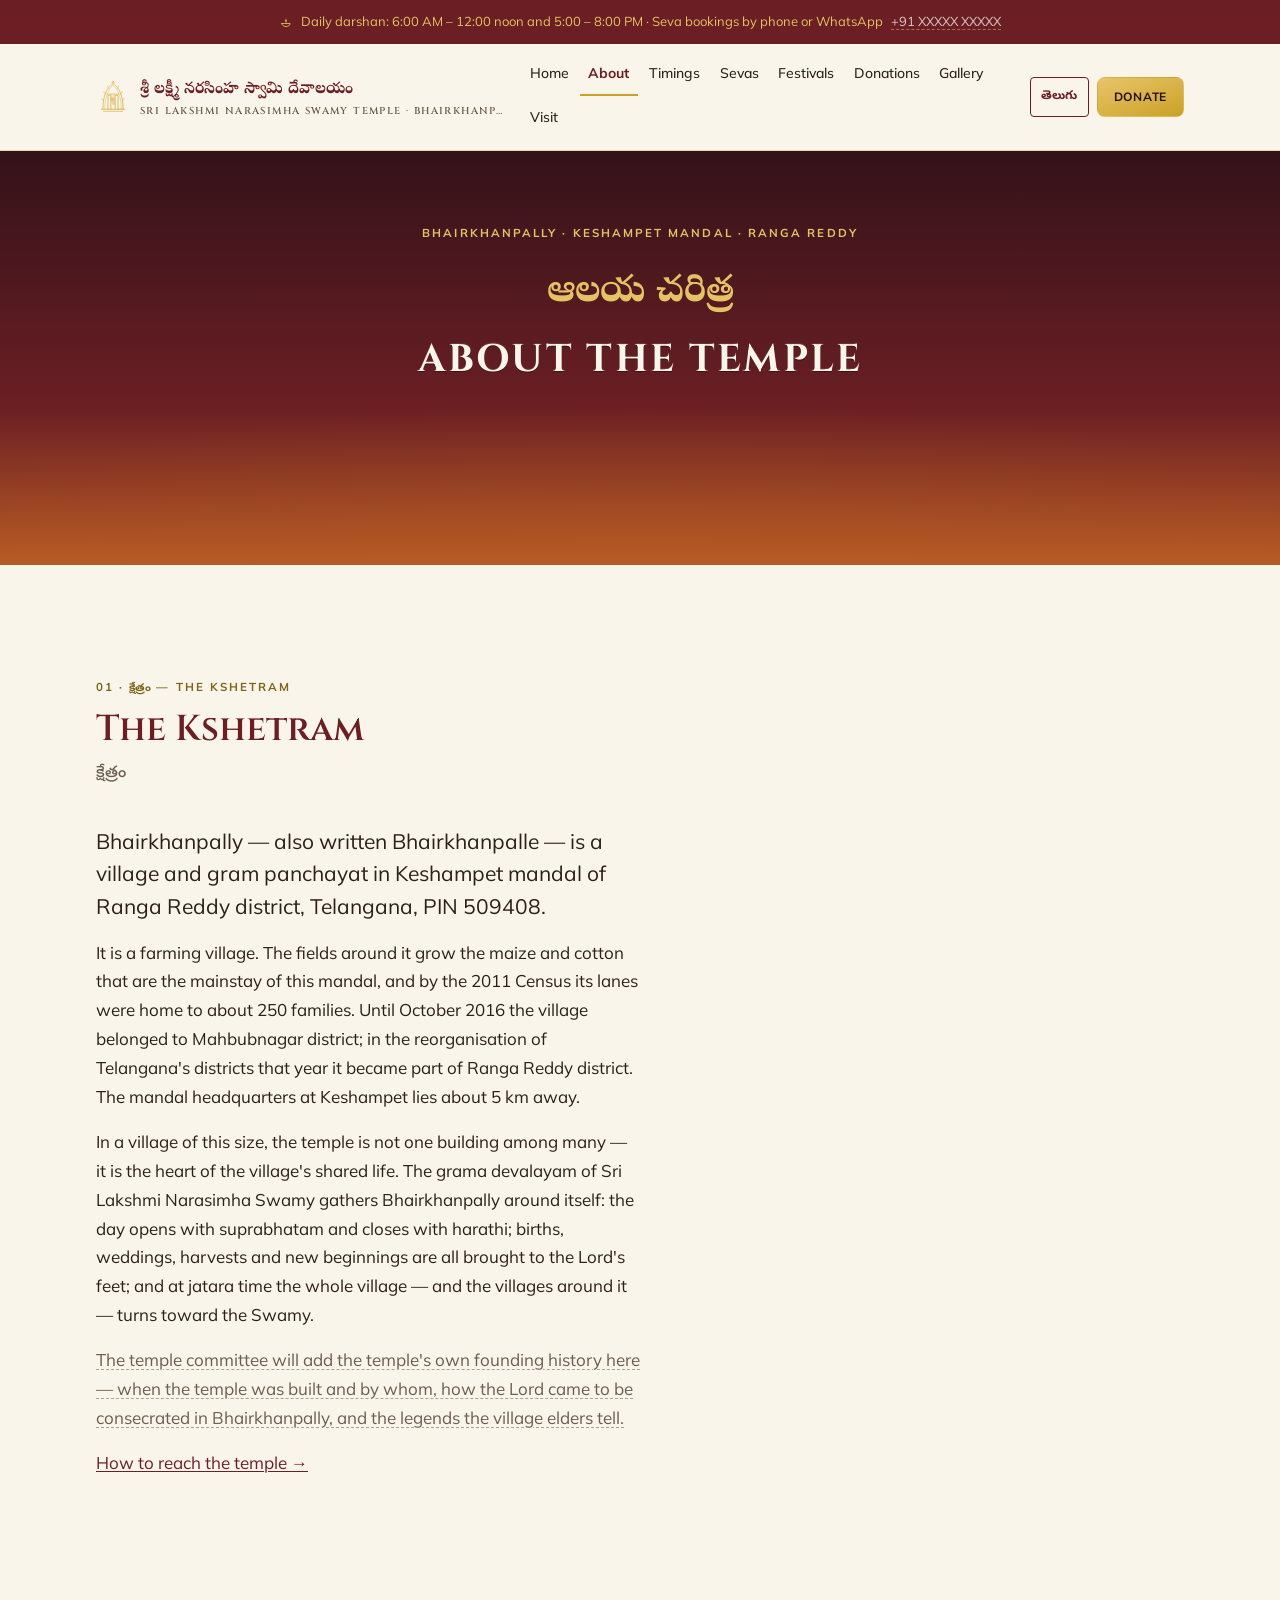
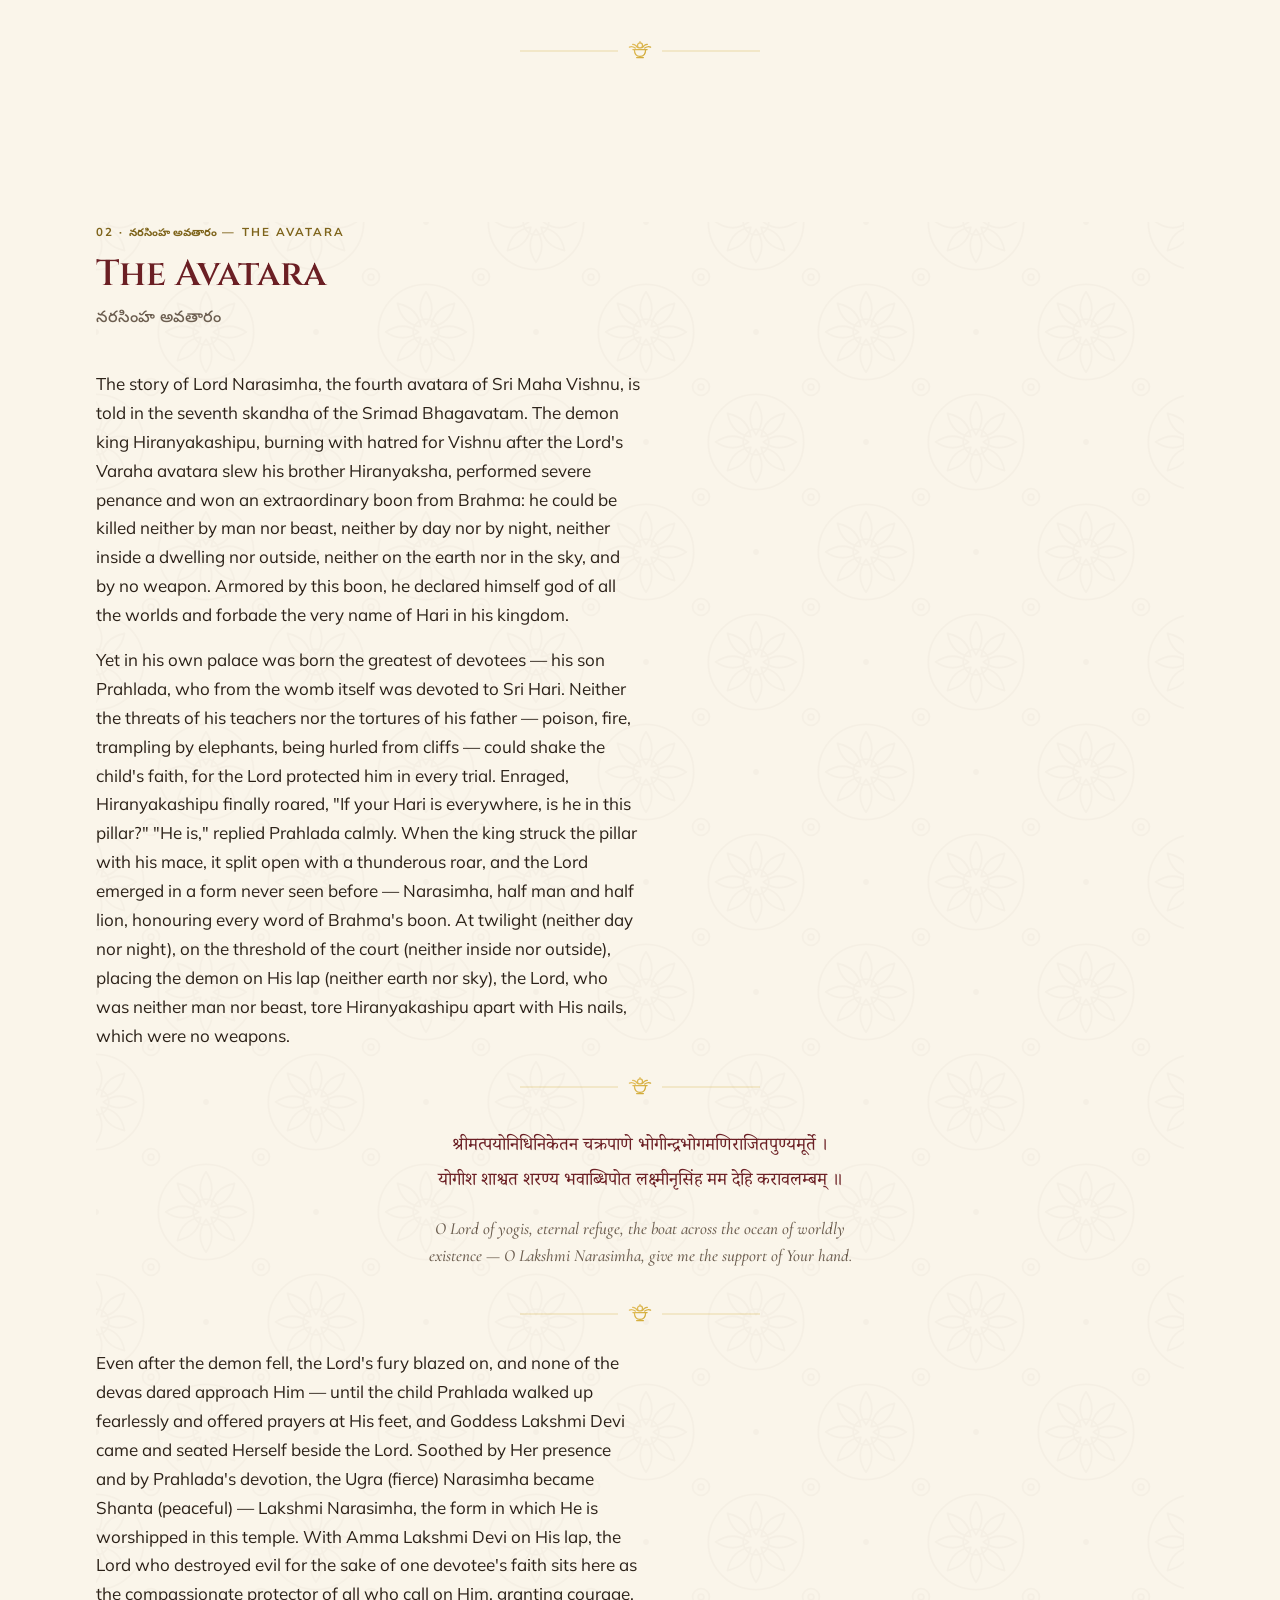
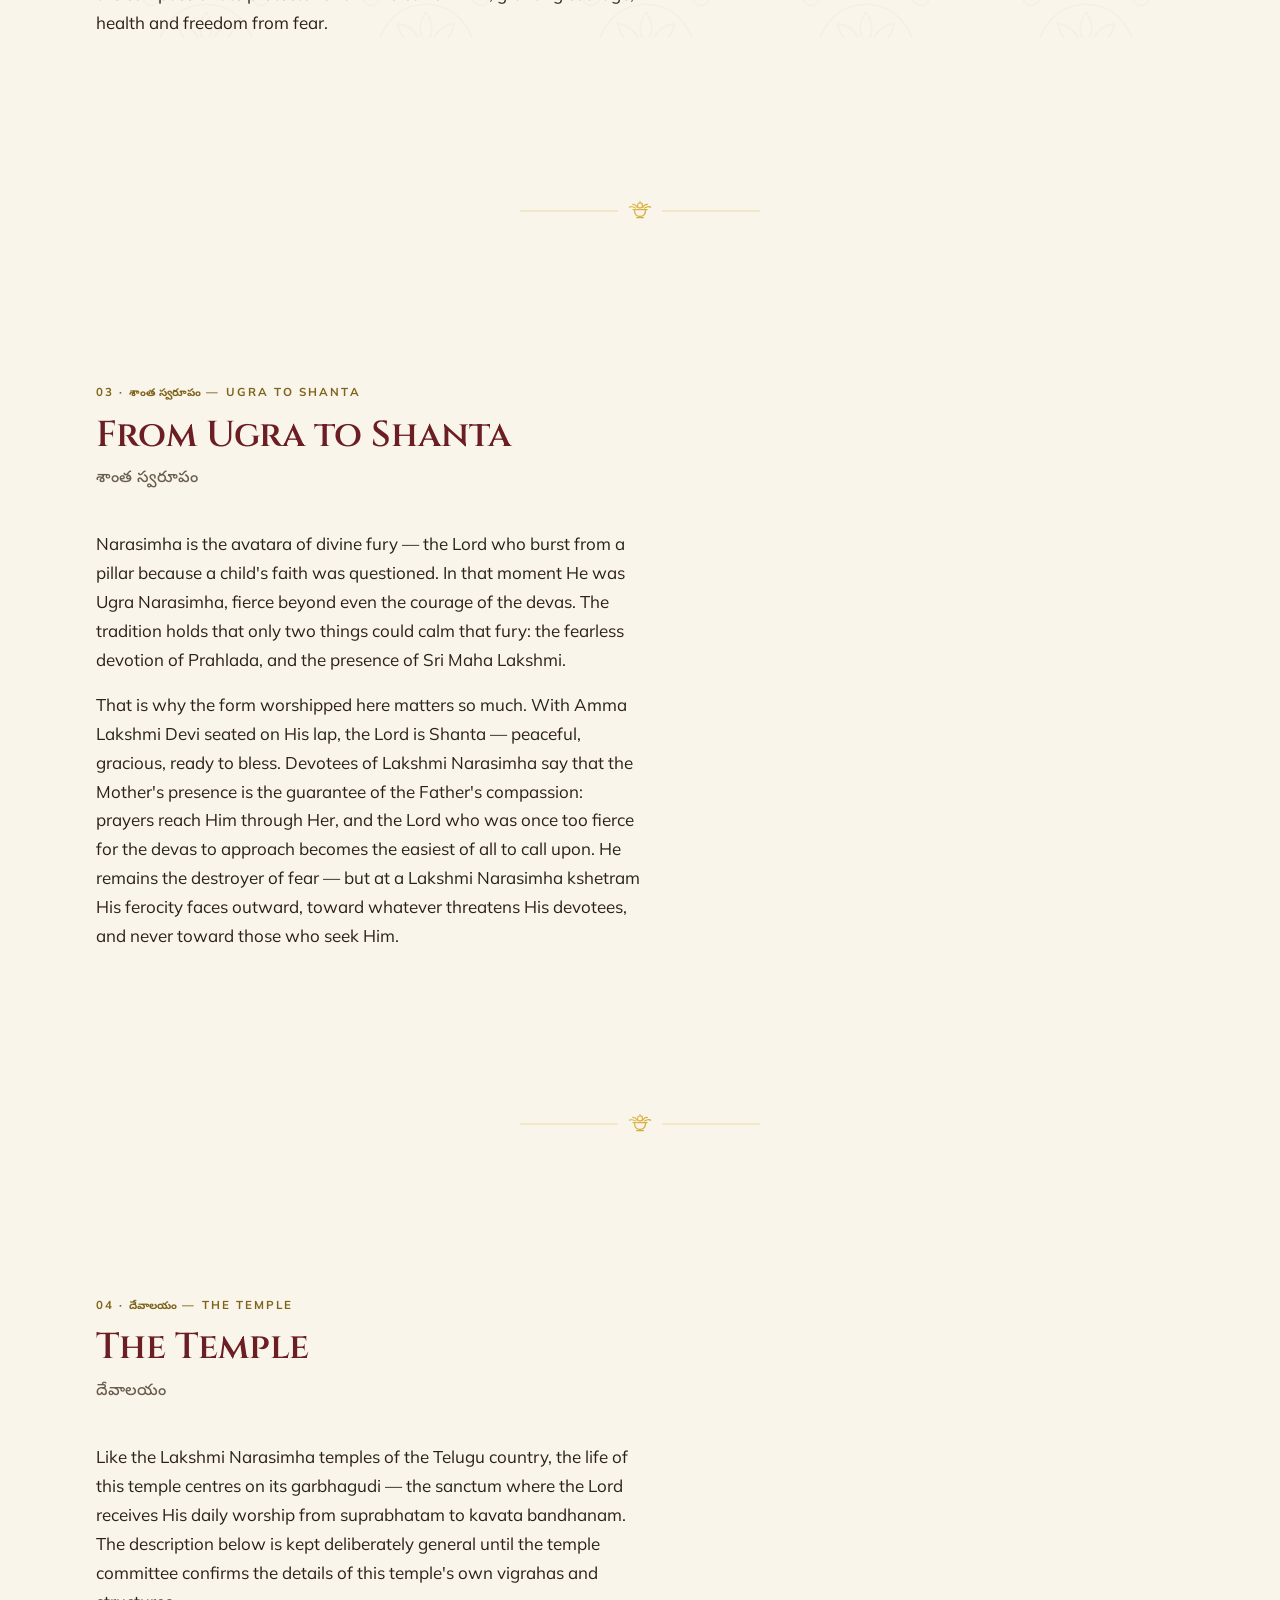
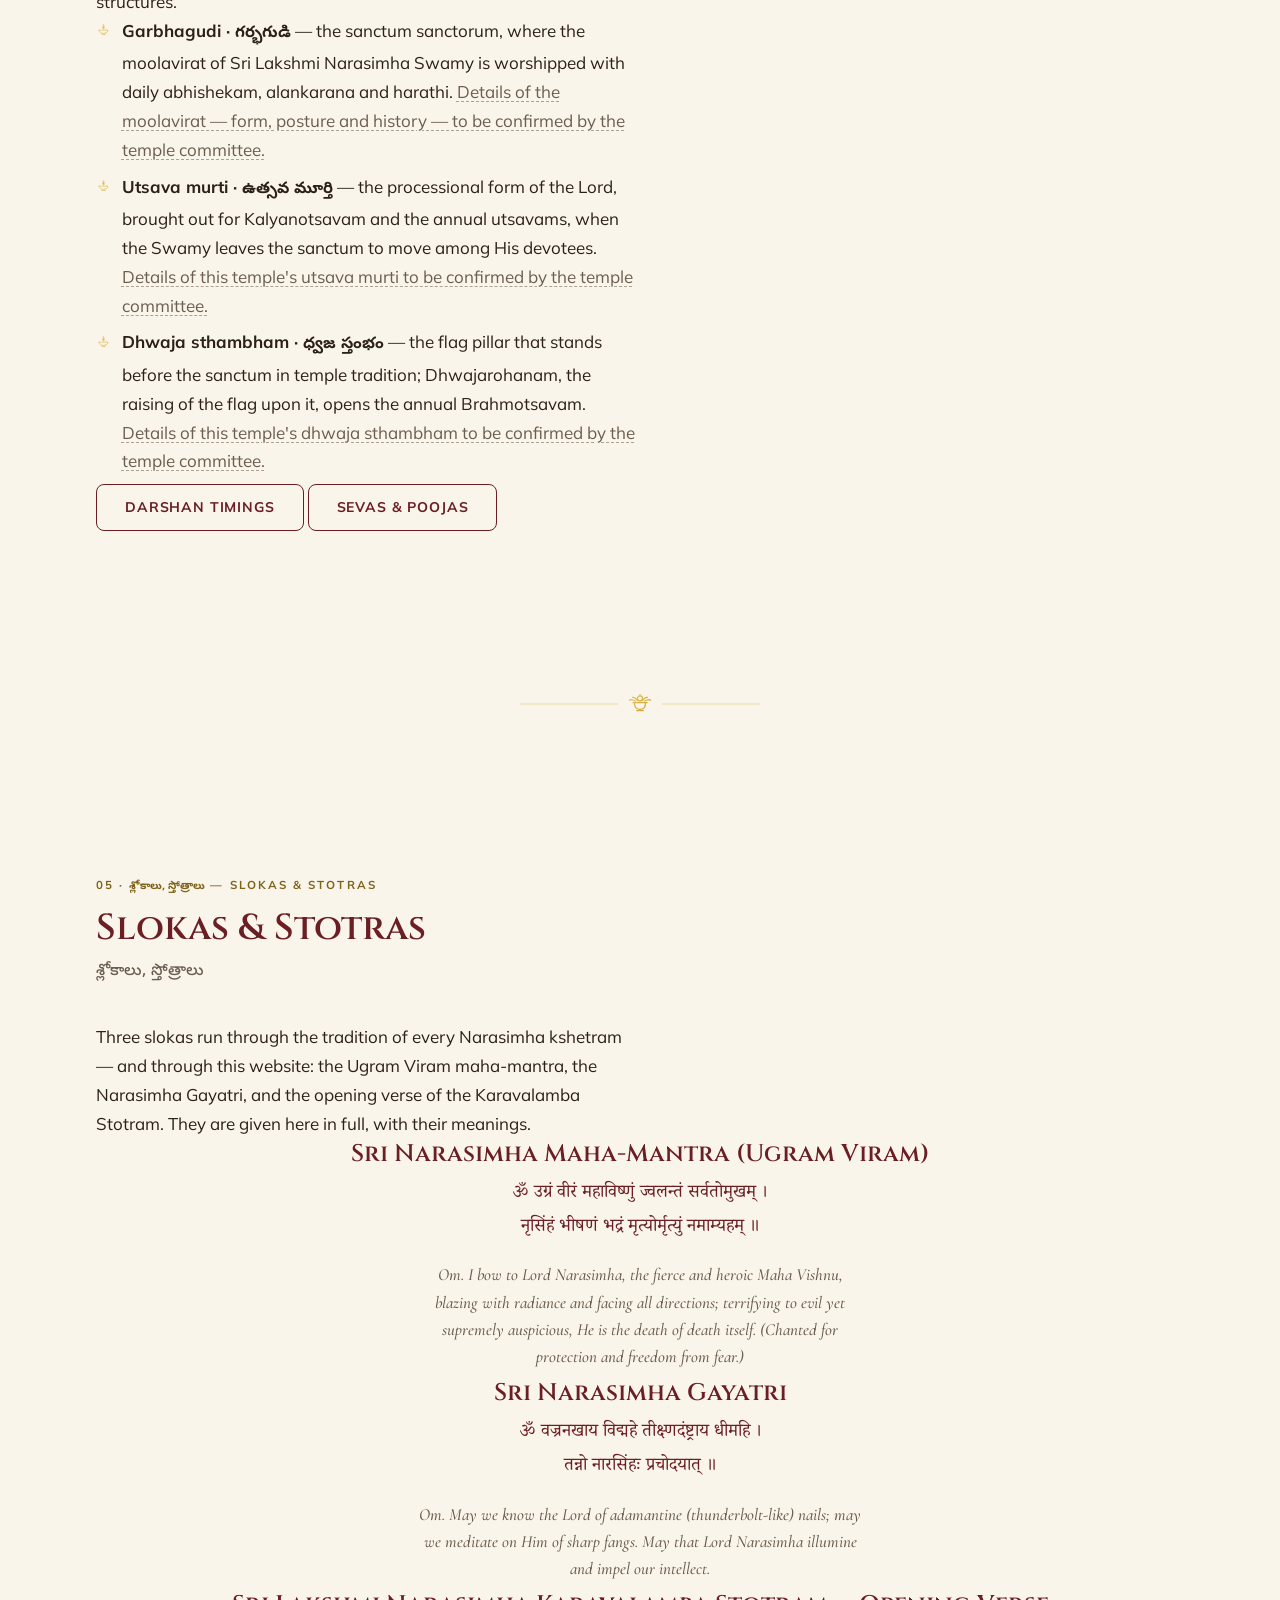
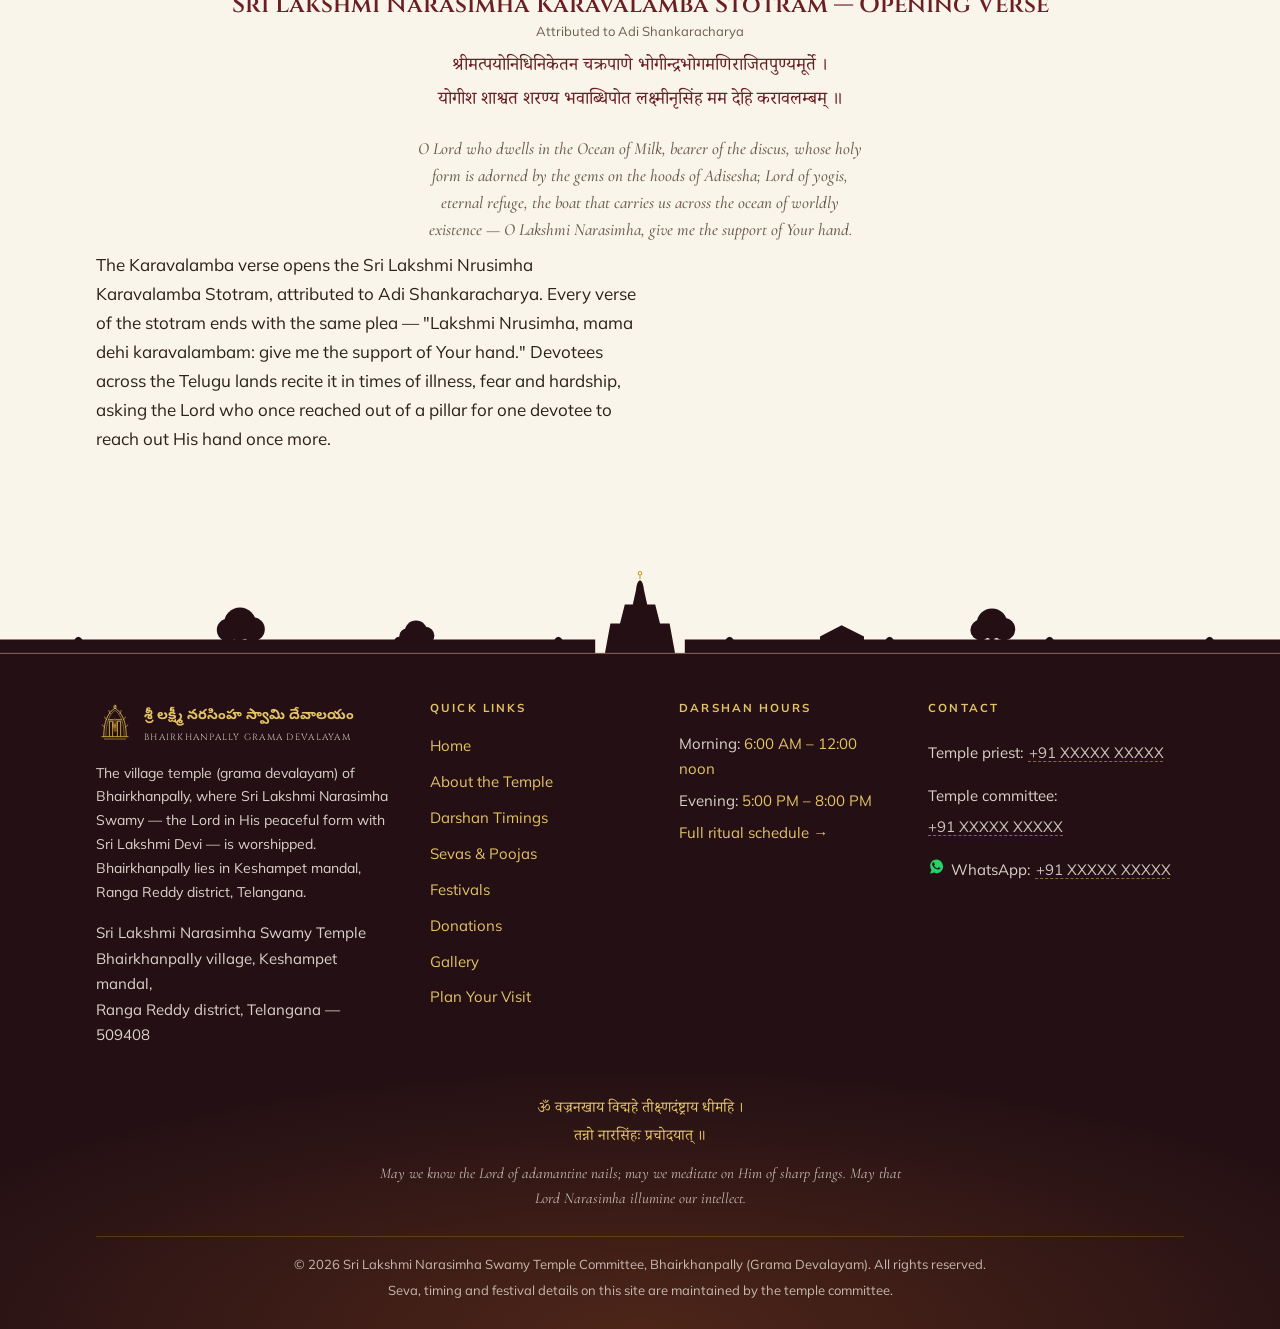
==== about.html @ 93cba9a5 "Initial commit: Sri Lakshmi Narasimha Swamy Temple, Bhairkhanpally website Static bilingual (English" ====
<!DOCTYPE html>
<html lang="en">
<head>
  <!-- ========================================================================
       about.html — Alaya Charitra (ఆలయ చరిత్ర)
       Built from partials/header.html and partials/footer.html (copied verbatim;
       only change: aria-current="page" on this page's nav link).
       NO page-level <style> blocks or inline styles were added — every component
       on this page exists in css/styles.css (sloka, divider, diya-list,
       watermark, placeholder, measure/flow, reveal).
       Committee editing: search this file for "EDIT-ME".
       ======================================================================== -->
  <meta charset="utf-8">
  <meta name="viewport" content="width=device-width, initial-scale=1">
  <title>About the Temple · Sri Lakshmi Narasimha Swamy Temple, Bhairkhanpally</title>
  <meta name="description" content="Alaya Charitra — the kshetram of Bhairkhanpally in Keshampet mandal, Ranga Reddy district (509408), the story of Lord Narasimha, the compassionate Lakshmi Narasimha form, and the temple's slokas and stotras.">
  <meta property="og:title" content="About the Temple · శ్రీ లక్ష్మీ నరసింహ స్వామి దేవాలయం, Bhairkhanpally">
  <meta property="og:description" content="The story of Lord Narasimha's avatara, why the Lord with Sri Lakshmi Devi on His lap is worshipped as the compassionate protector, and the slokas of the temple tradition.">
  <meta property="og:type" content="website">
  <link rel="icon" type="image/svg+xml" href="assets/favicon.svg">
  <link rel="preconnect" href="https://fonts.googleapis.com">
  <link rel="preconnect" href="https://fonts.gstatic.com" crossorigin>
  <link href="https://fonts.googleapis.com/css2?family=Cinzel:wght@400;600;700&family=Mulish:wght@400;500;700&family=Cormorant+Garamond:ital,wght@1,500;1,600&family=Noto+Serif+Telugu:wght@500;700&family=Noto+Sans+Telugu:wght@400;500&family=Noto+Serif+Devanagari:wght@400;500&display=swap" rel="stylesheet">
  <link rel="stylesheet" href="css/styles.css">
</head>
<body>

<!-- ========================================================================
     CANONICAL HEADER — Sri Lakshmi Narasimha Swamy Temple, Bhairkhanpally
     Copy this file's contents VERBATIM as the first thing inside <body>
     on every page. The ONLY permitted change: add aria-current="page" to
     the nav link of the page you are building (and nothing else).
     Requires css/styles.css and js/main.js (the footer partial loads JS).
     ======================================================================== -->

<a class="skip-link" href="#main" data-en="Skip to content" data-te="ప్రధాన విషయానికి వెళ్లండి">Skip to content</a>

<!-- Announcement strip: js/main.js renders the ANNOUNCEMENTS array (top of
     js/main.js) into [data-announcements]. The line below is the no-JS
     fallback and should mirror the first ANNOUNCEMENTS entry. -->
<div class="announce" role="region" aria-label="Temple announcements">
  <div class="container announce__inner">
    <svg class="announce__diya" viewBox="0 0 32 32" aria-hidden="true" focusable="false">
      <g fill="none" stroke="#E3C363" stroke-width="2" stroke-linecap="round" stroke-linejoin="round">
        <path d="M6.5 19.5 H25.5 C24.8 24.2 20.9 26.4 16 26.4 C11.1 26.4 7.2 24.2 6.5 19.5 Z"/>
      </g>
      <path d="M16 8 C18.6 11.8 18.8 14.9 16 18 C13.2 14.9 13.4 11.8 16 8 Z" fill="#E8A13D"/>
    </svg>
    <p class="announce__text" data-announcements>
      <span data-en="Daily darshan: 6:00 AM – 12:00 noon and 5:00 – 8:00 PM · Seva bookings by phone or WhatsApp"
            data-te="నిత్య దర్శనం: ఉదయం 6:00 – మధ్యాహ్నం 12:00, సాయంత్రం 5:00 – రాత్రి 8:00 · సేవల బుకింగ్ ఫోన్ / వాట్సాప్ ద్వారా">Daily darshan: 6:00 AM – 12:00 noon and 5:00 – 8:00 PM · Seva bookings by phone or WhatsApp</span>
    </p>
    <!-- EDIT-ME: Replace +91XXXXXXXXXX in the href AND the visible number with the
         temple's main contact number (keep the tel:+91 format, digits only, no spaces). -->
    <a class="announce__call" href="tel:+91XXXXXXXXXX"><span class="placeholder">+91 XXXXX XXXXX</span></a>
  </div>
</div>

<header class="site-header">
  <div class="container site-header__inner">

    <a class="brand" href="index.html">
      <img class="brand__emblem" src="assets/emblem.svg" alt="" width="34" height="34">
      <span class="brand__names">
        <span class="brand__te te-display" lang="te">శ్రీ లక్ష్మీ నరసింహ స్వామి దేవాలయం</span>
        <span class="brand__en" lang="en">Sri Lakshmi Narasimha Swamy Temple · Bhairkhanpally</span>
      </span>
    </a>

    <div class="site-header__actions">
      <button type="button" class="lang-toggle" data-lang-toggle aria-pressed="false"
              aria-label="Switch language between English and Telugu">
        <span class="lang-toggle__label" lang="te">తెలుగు</span>
      </button>
      <a class="btn btn--primary btn--sm" href="donations.html" data-en="Donate" data-te="విరాళాలు">Donate</a>
      <button type="button" class="nav-toggle" data-nav-toggle aria-controls="site-nav"
              aria-expanded="false" aria-label="Menu">
        <span class="nav-toggle__bar"></span>
        <span class="nav-toggle__bar"></span>
        <span class="nav-toggle__bar"></span>
      </button>
    </div>

    <nav id="site-nav" class="site-nav" aria-label="Primary">
      <ul class="site-nav__list">
        <li><a href="index.html" data-en="Home" data-te="హోమ్">Home</a></li>
        <li><a href="about.html" aria-current="page" data-en="About" data-te="ఆలయ చరిత్ర">About</a></li>
        <li><a href="timings.html" data-en="Timings" data-te="దర్శన వేళలు">Timings</a></li>
        <li><a href="sevas.html" data-en="Sevas" data-te="సేవలు">Sevas</a></li>
        <li><a href="festivals.html" data-en="Festivals" data-te="ఉత్సవాలు">Festivals</a></li>
        <li><a href="donations.html" data-en="Donations" data-te="విరాళాలు">Donations</a></li>
        <li><a href="gallery.html" data-en="Gallery" data-te="ఫోటో గ్యాలరీ">Gallery</a></li>
        <li><a href="visit.html" data-en="Visit" data-te="దర్శనం">Visit</a></li>
      </ul>
    </nav>

  </div>
</header>

<main id="main">

  <!-- ======================================================================
       PAGE HERO (short) — Alaya Charitra
       ====================================================================== -->
  <section class="hero hero--short" aria-label="About the temple">
    <div class="hero__glow" aria-hidden="true"></div>
    <div class="hero__content">
      <span class="hero__kicker" lang="en">Bhairkhanpally · Keshampet Mandal · Ranga Reddy</span>
      <h1>
        <span class="hero__title-te te-display" lang="te">ఆలయ చరిత్ర</span>
        <span class="hero__title-en" lang="en">About the Temple</span>
      </h1>
    </div>
  </section>

  <!-- ======================================================================
       01 · THE KSHETRAM — the village, and the temple at its heart
       ====================================================================== -->
  <section class="section" aria-labelledby="kshetram-title">
    <div class="container">
      <div class="section__head reveal">
        <span class="kicker"><span class="kicker__num">01</span> · <span lang="te">క్షేత్రం</span> — The Kshetram</span>
        <h2 class="section__title" id="kshetram-title" data-en="The Kshetram" data-te="క్షేత్రం">The Kshetram</h2>
        <span class="section__sub" lang="te">క్షేత్రం</span>
      </div>

      <div class="measure flow">
        <p class="lead" data-lang="en">Bhairkhanpally — also written Bhairkhanpalle — is a village
          and gram panchayat in Keshampet mandal of Ranga Reddy district, Telangana, PIN 509408.</p>
        <p class="lead" data-lang="te" lang="te" hidden>భైర్ఖాన్‌పల్లి (భైర్ఖాన్‌పల్లె అని కూడా రాస్తారు)
          తెలంగాణలోని రంగారెడ్డి జిల్లా, కేశంపేట మండలంలోని గ్రామం, గ్రామ పంచాయతీ — పిన్ 509408.</p>

        <p data-lang="en">It is a farming village. The fields around it grow the maize and cotton
          that are the mainstay of this mandal, and by the 2011 Census its lanes were home to about
          250 families. Until October 2016 the village belonged to Mahbubnagar district; in the
          reorganisation of Telangana's districts that year it became part of Ranga Reddy district.
          The mandal headquarters at Keshampet lies about 5 km away.</p>
        <p data-lang="te" lang="te" hidden>ఇది వ్యవసాయ గ్రామం. ఈ మండలానికి ప్రధాన పంటలైన మొక్కజొన్న,
          పత్తి పొలాల నడుమ ఉన్న ఈ ఊరు, 2011 జనగణన ప్రకారం సుమారు 250 కుటుంబాల నివాసం. 2016 అక్టోబరు
          వరకు ఈ గ్రామం మహబూబ్‌నగర్ జిల్లాలో ఉండేది; ఆ సంవత్సరం జరిగిన జిల్లాల పునర్విభజనలో
          రంగారెడ్డి జిల్లాలో చేరింది. మండల కేంద్రమైన కేశంపేట సుమారు 5 కి.మీ. దూరంలో ఉంది.</p>

        <p data-lang="en">In a village of this size, the temple is not one building among many —
          it is the heart of the village's shared life. The grama devalayam of Sri Lakshmi Narasimha
          Swamy gathers Bhairkhanpally around itself: the day opens with suprabhatam and closes with
          harathi; births, weddings, harvests and new beginnings are all brought to the Lord's feet;
          and at jatara time the whole village — and the villages around it — turns toward the Swamy.</p>
        <p data-lang="te" lang="te" hidden>ఇంత చిన్న ఊరిలో దేవాలయం అనేక కట్టడాల్లో ఒకటి కాదు —
          అది గ్రామ జీవితానికి హృదయం. శ్రీ లక్ష్మీ నరసింహ స్వామివారి ఈ గ్రామ దేవాలయం ఊరినంతటినీ తన
          చుట్టూ చేరుస్తుంది: ఉదయం సుప్రభాతంతో రోజు తెరుచుకుంటుంది, సాయంత్రం హారతితో ముగుస్తుంది;
          పుట్టుకలు, పెళ్లిళ్లు, పంటలు, కొత్త పనులు — అన్నీ స్వామివారి పాదాల చెంతకే వస్తాయి;
          జాతర వేళ ఊరు ఊరంతా, చుట్టుపక్కల గ్రామాలతో సహా, స్వామివారి వైపు తిరుగుతుంది.</p>

        <!-- EDIT-ME: The temple's own founding history and local legends are deliberately NOT
             published here because they have not been verified. Replace BOTH placeholder
             paragraphs below (English and Telugu, kept in sync) with the committee's account:
             when and by whom the temple was built or renovated, how the vigraham came to the
             village, and the local legends as told by the village elders. Do not publish a
             founding year unless the committee confirms it. -->
        <p data-lang="en"><span class="placeholder">The temple committee will add the temple's own
          founding history here — when the temple was built and by whom, how the Lord came to be
          consecrated in Bhairkhanpally, and the legends the village elders tell.</span></p>
        <p data-lang="te" lang="te" hidden><span class="placeholder">ఆలయ నిర్మాణ చరిత్ర — ఆలయం
          ఎప్పుడు, ఎవరిచే నిర్మించబడింది, స్వామివారి ప్రతిష్ఠ ఎలా జరిగింది, గ్రామ పెద్దలు చెప్పే
          స్థల గాథలు — ఈ వివరాలను ఆలయ కమిటీ ఇక్కడ చేరుస్తుంది.</span></p>

        <p><a href="visit.html" data-en="How to reach the temple →" data-te="ఆలయానికి మార్గం →">How to reach the temple →</a></p>
      </div>
    </div>
  </section>

  <div class="divider" role="presentation">
    <img src="assets/divider.svg" alt="" width="240" height="24">
  </div>

  <!-- ======================================================================
       02 · THE AVATARA — the story of Lord Narasimha (sthala puranam)
       The one permitted ivory watermark placement on this page (STYLEGUIDE §6.11).
       ====================================================================== -->
  <section class="section" aria-labelledby="avatara-title">
    <div class="container watermark">
      <div class="section__head reveal">
        <span class="kicker"><span class="kicker__num">02</span> · <span lang="te">నరసింహ అవతారం</span> — The Avatara</span>
        <h2 class="section__title" id="avatara-title" data-en="The Avatara" data-te="నరసింహ అవతారం">The Avatara</h2>
        <span class="section__sub" lang="te">నరసింహ అవతారం</span>
      </div>

      <div class="measure flow">
        <p data-lang="en">The story of Lord Narasimha, the fourth avatara of Sri Maha Vishnu, is
          told in the seventh skandha of the Srimad Bhagavatam. The demon king Hiranyakashipu,
          burning with hatred for Vishnu after the Lord's Varaha avatara slew his brother
          Hiranyaksha, performed severe penance and won an extraordinary boon from Brahma: he could
          be killed neither by man nor beast, neither by day nor by night, neither inside a dwelling
          nor outside, neither on the earth nor in the sky, and by no weapon. Armored by this boon,
          he declared himself god of all the worlds and forbade the very name of Hari in his kingdom.</p>
        <p data-lang="te" lang="te" hidden>శ్రీ మహావిష్ణువు నాల్గవ అవతారమైన నరసింహస్వామి కథ
          శ్రీమద్భాగవతం సప్తమ స్కంధంలో చెప్పబడింది. వరాహావతారంలో స్వామి తన సోదరుడు హిరణ్యాక్షుణ్ని
          సంహరించడంతో విష్ణువుపై పగ పెంచుకున్న రాక్షసరాజు హిరణ్యకశిపుడు ఘోర తపస్సు చేసి బ్రహ్మదేవుని
          నుంచి అసాధారణమైన వరం పొందాడు: తనను నరుడు గానీ, మృగం గానీ చంపలేరు; పగలు గానీ, రాత్రి గానీ
          కాదు; ఇంటి లోపల గానీ, బయట గానీ కాదు; భూమిపైన గానీ, ఆకాశంలో గానీ కాదు; ఏ ఆయుధంతోనూ కాదు.
          ఈ వరబలంతో తానే సర్వలోకాలకు దేవుడినని ప్రకటించుకొని, తన రాజ్యంలో హరినామాన్నే నిషేధించాడు.</p>

        <p data-lang="en">Yet in his own palace was born the greatest of devotees — his son
          Prahlada, who from the womb itself was devoted to Sri Hari. Neither the threats of his
          teachers nor the tortures of his father — poison, fire, trampling by elephants, being
          hurled from cliffs — could shake the child's faith, for the Lord protected him in every
          trial. Enraged, Hiranyakashipu finally roared, "If your Hari is everywhere, is he in this
          pillar?" "He is," replied Prahlada calmly. When the king struck the pillar with his mace,
          it split open with a thunderous roar, and the Lord emerged in a form never seen before —
          Narasimha, half man and half lion, honouring every word of Brahma's boon. At twilight
          (neither day nor night), on the threshold of the court (neither inside nor outside),
          placing the demon on His lap (neither earth nor sky), the Lord, who was neither man nor
          beast, tore Hiranyakashipu apart with His nails, which were no weapons.</p>
        <p data-lang="te" lang="te" hidden>అయితే అతని ఇంటనే భక్తశిఖామణి ప్రహ్లాదుడు జన్మించాడు —
          గర్భంలో ఉండగానే శ్రీహరిపై భక్తి నిండిన బాలుడు. గురువుల బెదిరింపులు గానీ, తండ్రి పెట్టిన
          హింసలు గానీ — విషం, అగ్ని, ఏనుగులతో తొక్కించడం, కొండలపై నుంచి పడవేయడం — ఆ బాలుని
          విశ్వాసాన్ని కదిలించలేకపోయాయి; ప్రతి పరీక్షలోనూ స్వామి అతణ్ని కాపాడాడు. క్రోధంతో
          హిరణ్యకశిపుడు "నీ హరి సర్వవ్యాపి అయితే, ఈ స్తంభంలో ఉన్నాడా?" అని గర్జించాడు. "ఉన్నాడు"
          అని ప్రహ్లాదుడు ప్రశాంతంగా జవాబిచ్చాడు. రాజు గదతో స్తంభాన్ని కొట్టగానే అది భయంకర ధ్వనితో
          పగిలింది; ఇంతవరకు ఎవ్వరూ చూడని రూపంలో స్వామి ఆవిర్భవించాడు — సగం నరుడు, సగం సింహం అయిన
          నరసింహుడు, బ్రహ్మ వరంలోని ప్రతి మాటను నిలబెడుతూ. సంధ్యా సమయంలో (పగలు కాదు, రాత్రి కాదు),
          సభా ద్వారపు గడపపై (లోపల కాదు, బయట కాదు), రాక్షసుణ్ని తన తొడపై పరుండబెట్టి (భూమి కాదు,
          ఆకాశం కాదు), నరుడూ మృగమూ కాని ఆ స్వామి, ఆయుధాలు కాని తన గోళ్లతో హిరణ్యకశిపుణ్ని
          సంహరించాడు.</p>
      </div>

      <!-- Karavalamba (verse 1) — the About page's fixed pull-quote placement (STYLEGUIDE §6.7) -->
      <div class="divider divider--tight" role="presentation"><img src="assets/divider.svg" alt="" width="240" height="24"></div>
      <blockquote class="sloka">
        <p class="sloka__sa" lang="sa">श्रीमत्पयोनिधिनिकेतन चक्रपाणे भोगीन्द्रभोगमणिराजितपुण्यमूर्ते ।<br>
        योगीश शाश्वत शरण्य भवाब्धिपोत लक्ष्मीनृसिंह मम देहि करावलम्बम् ॥</p>
        <span class="sloka__tr" lang="en">O Lord of yogis, eternal refuge, the boat across the ocean
        of worldly existence — O Lakshmi Narasimha, give me the support of Your hand.</span>
      </blockquote>
      <div class="divider divider--tight" role="presentation"><img src="assets/divider.svg" alt="" width="240" height="24"></div>

      <div class="measure flow">
        <p data-lang="en">Even after the demon fell, the Lord's fury blazed on, and none of the
          devas dared approach Him — until the child Prahlada walked up fearlessly and offered
          prayers at His feet, and Goddess Lakshmi Devi came and seated Herself beside the Lord.
          Soothed by Her presence and by Prahlada's devotion, the Ugra (fierce) Narasimha became
          Shanta (peaceful) — Lakshmi Narasimha, the form in which He is worshipped in this temple.
          With Amma Lakshmi Devi on His lap, the Lord who destroyed evil for the sake of one
          devotee's faith sits here as the compassionate protector of all who call on Him, granting
          courage, health and freedom from fear.</p>
        <p data-lang="te" lang="te" hidden>రాక్షసుడు పడిపోయిన తర్వాత కూడా స్వామివారి ఉగ్రత
          చల్లారలేదు; దేవతలెవ్వరూ ఆయన దరిదాపులకు వెళ్లే సాహసం చేయలేకపోయారు. అప్పుడు బాలప్రహ్లాదుడు
          నిర్భయంగా వెళ్లి స్వామి పాదాల చెంత ప్రార్థించాడు; లక్ష్మీదేవి అమ్మవారు వచ్చి స్వామివారి
          పక్కన ఆసీనురాలయ్యింది. అమ్మవారి సాన్నిధ్యంతో, ప్రహ్లాదుని భక్తితో ఉగ్ర నరసింహుడు శాంత
          నరసింహుడయ్యాడు — ఈ ఆలయంలో పూజలందుకునే లక్ష్మీ నరసింహ రూపం అదే. ఒడిలో అమ్మ లక్ష్మీదేవితో,
          ఒక్క భక్తుని విశ్వాసం కోసం దుష్టసంహారం చేసిన స్వామి, తనను తలచిన వారందరికీ ధైర్యం, ఆరోగ్యం,
          భయవిముక్తి ప్రసాదించే కరుణామయ రక్షకుడిగా ఇక్కడ కొలువై ఉన్నాడు.</p>
      </div>
    </div>
  </section>

  <div class="divider" role="presentation">
    <img src="assets/divider.svg" alt="" width="240" height="24">
  </div>

  <!-- ======================================================================
       03 · UGRA TO SHANTA — why the Lakshmi Narasimha form is compassionate
       ====================================================================== -->
  <section class="section" aria-labelledby="shanta-title">
    <div class="container">
      <div class="section__head reveal">
        <span class="kicker"><span class="kicker__num">03</span> · <span lang="te">శాంత స్వరూపం</span> — Ugra to Shanta</span>
        <h2 class="section__title" id="shanta-title" data-en="From Ugra to Shanta" data-te="శాంత స్వరూపం">From Ugra to Shanta</h2>
        <span class="section__sub" lang="te">శాంత స్వరూపం</span>
      </div>

      <div class="measure flow">
        <p data-lang="en">Narasimha is the avatara of divine fury — the Lord who burst from a
          pillar because a child's faith was questioned. In that moment He was Ugra Narasimha,
          fierce beyond even the courage of the devas. The tradition holds that only two things
          could calm that fury: the fearless devotion of Prahlada, and the presence of Sri Maha
          Lakshmi.</p>
        <p data-lang="te" lang="te" hidden>నరసింహావతారం దైవిక ఆగ్రహ స్వరూపం — ఒక బాలుని విశ్వాసాన్ని
          ప్రశ్నించినందుకు స్తంభం నుంచి ఆవిర్భవించిన స్వామి. ఆ క్షణంలో ఆయన ఉగ్ర నరసింహుడు —
          దేవతలకే భయం కలిగించిన ఉగ్రత అది. ఆ ఉగ్రతను శాంతింపజేయగలిగినవి రెండే అని సంప్రదాయం
          చెబుతుంది: ప్రహ్లాదుని నిర్భయ భక్తి, శ్రీ మహాలక్ష్మి సాన్నిధ్యం.</p>

        <p data-lang="en">That is why the form worshipped here matters so much. With Amma Lakshmi
          Devi seated on His lap, the Lord is Shanta — peaceful, gracious, ready to bless. Devotees
          of Lakshmi Narasimha say that the Mother's presence is the guarantee of the Father's
          compassion: prayers reach Him through Her, and the Lord who was once too fierce for the
          devas to approach becomes the easiest of all to call upon. He remains the destroyer of
          fear — but at a Lakshmi Narasimha kshetram His ferocity faces outward, toward whatever
          threatens His devotees, and never toward those who seek Him.</p>
        <p data-lang="te" lang="te" hidden>అందుకే ఇక్కడ పూజలందుకునే రూపానికి ఇంత ప్రత్యేకత. ఒడిలో
          అమ్మ లక్ష్మీదేవి ఆసీనురాలై ఉండగా స్వామి శాంత స్వరూపుడు — ప్రసన్నుడు, వరదుడు. అమ్మవారి
          సాన్నిధ్యమే స్వామివారి కరుణకు హామీ అని లక్ష్మీ నరసింహ భక్తులు చెబుతారు: ప్రార్థనలు అమ్మ
          ద్వారా స్వామిని చేరుతాయి; ఒకప్పుడు దేవతలకే సమీపించలేని ఉగ్రమూర్తి, భక్తులకు అందరికంటే
          సులభుడైన దైవం అవుతాడు. భయాన్ని పోగొట్టే స్వామి ఉగ్రత భక్తుల వైపు కాదు — భక్తులను బాధించే
          వాటిపైనే.</p>
      </div>
    </div>
  </section>

  <div class="divider" role="presentation">
    <img src="assets/divider.svg" alt="" width="240" height="24">
  </div>

  <!-- ======================================================================
       04 · THE TEMPLE — garbhagudi, utsava murti, dhwaja sthambham
       ====================================================================== -->
  <section class="section" aria-labelledby="temple-title">
    <div class="container">
      <div class="section__head reveal">
        <span class="kicker"><span class="kicker__num">04</span> · <span lang="te">దేవాలయం</span> — The Temple</span>
        <h2 class="section__title" id="temple-title" data-en="The Temple" data-te="దేవాలయం">The Temple</h2>
        <span class="section__sub" lang="te">దేవాలయం</span>
      </div>

      <div class="measure flow">
        <p data-lang="en">Like the Lakshmi Narasimha temples of the Telugu country, the life of
          this temple centres on its garbhagudi — the sanctum where the Lord receives His daily
          worship from suprabhatam to kavata bandhanam. The description below is kept deliberately
          general until the temple committee confirms the details of this temple's own vigrahas
          and structures.</p>
        <p data-lang="te" lang="te" hidden>తెలుగునాట లక్ష్మీ నరసింహ దేవాలయాల మాదిరిగానే, ఈ ఆలయ
          జీవితం గర్భగుడి చుట్టూనే నడుస్తుంది — సుప్రభాతం నుంచి కవాట బంధనం వరకు స్వామివారు నిత్య
          పూజలందుకునే గర్భాలయం అది. ఈ ఆలయపు విగ్రహాలు, కట్టడాల వివరాలను ఆలయ కమిటీ ధృవీకరించే వరకు,
          కింది వర్ణన ఉద్దేశపూర్వకంగా సాధారణంగా ఉంచబడింది.</p>
      </div>

      <!-- EDIT-ME: The three entries below are generic temple-tradition descriptions, NOT
           verified details of this temple. For each entry, replace the dashed-underline
           placeholder sentence (in BOTH the English and Telugu list items) with the real
           details confirmed by the committee: the moolavirat's form and history, the utsava
           murti, and the dhwaja sthambham. Delete any entry that does not apply. -->
      <ul class="diya-list measure">
        <li data-lang="en"><strong>Garbhagudi · <span lang="te">గర్భగుడి</span></strong> — the sanctum
          sanctorum, where the moolavirat of Sri Lakshmi Narasimha Swamy is worshipped with daily
          abhishekam, alankarana and harathi.
          <span class="placeholder">Details of the moolavirat — form, posture and history — to be
          confirmed by the temple committee.</span></li>
        <li data-lang="te" lang="te" hidden><strong>గర్భగుడి</strong> — మూలవిరాట్టు అయిన శ్రీ లక్ష్మీ
          నరసింహ స్వామివారు నిత్య అభిషేకం, అలంకరణ, హారతులతో పూజలందుకునే గర్భాలయం.
          <span class="placeholder">మూలవిరాట్టు రూపం, భంగిమ, చరిత్ర వివరాలను ఆలయ కమిటీ
          ధృవీకరించాలి.</span></li>

        <li data-lang="en"><strong>Utsava murti · <span lang="te">ఉత్సవ మూర్తి</span></strong> — the
          processional form of the Lord, brought out for Kalyanotsavam and the annual utsavams,
          when the Swamy leaves the sanctum to move among His devotees.
          <span class="placeholder">Details of this temple's utsava murti to be confirmed by the
          temple committee.</span></li>
        <li data-lang="te" lang="te" hidden><strong>ఉత్సవ మూర్తి</strong> — కల్యాణోత్సవం, వార్షిక
          ఉత్సవాల వేళ గర్భగుడి నుంచి బయటకు వేంచేసి భక్తుల మధ్యకు వచ్చే స్వామివారి ఉత్సవ రూపం.
          <span class="placeholder">ఈ ఆలయ ఉత్సవ మూర్తి వివరాలను ఆలయ కమిటీ ధృవీకరించాలి.</span></li>

        <li data-lang="en"><strong>Dhwaja sthambham · <span lang="te">ధ్వజ స్తంభం</span></strong> — the
          flag pillar that stands before the sanctum in temple tradition; Dhwajarohanam, the raising
          of the flag upon it, opens the annual Brahmotsavam.
          <span class="placeholder">Details of this temple's dhwaja sthambham to be confirmed by the
          temple committee.</span></li>
        <li data-lang="te" lang="te" hidden><strong>ధ్వజ స్తంభం</strong> — ఆలయ సంప్రదాయంలో గర్భగుడి
          ఎదుట నిలిచే ధ్వజ స్తంభం; దీనిపై జరిగే ధ్వజారోహణంతో వార్షిక బ్రహ్మోత్సవం ప్రారంభమవుతుంది.
          <span class="placeholder">ఈ ఆలయ ధ్వజ స్తంభం వివరాలను ఆలయ కమిటీ ధృవీకరించాలి.</span></li>
      </ul>

      <div class="measure flow">
        <p>
          <a class="btn btn--ghost" href="timings.html" data-en="Darshan Timings" data-te="దర్శన వేళలు">Darshan Timings</a>
          <a class="btn btn--ghost" href="sevas.html" data-en="Sevas &amp; Poojas" data-te="సేవలు">Sevas &amp; Poojas</a>
        </p>
      </div>
    </div>
  </section>

  <div class="divider" role="presentation">
    <img src="assets/divider.svg" alt="" width="240" height="24">
  </div>

  <!-- ======================================================================
       05 · SLOKAS & STOTRAS — the three slokas of the site, in full
       ====================================================================== -->
  <section class="section" aria-labelledby="slokas-title">
    <div class="container">
      <div class="section__head reveal">
        <span class="kicker"><span class="kicker__num">05</span> · <span lang="te">శ్లోకాలు, స్తోత్రాలు</span> — Slokas &amp; Stotras</span>
        <h2 class="section__title" id="slokas-title" data-en="Slokas &amp; Stotras" data-te="శ్లోకాలు, స్తోత్రాలు">Slokas &amp; Stotras</h2>
        <span class="section__sub" lang="te">శ్లోకాలు, స్తోత్రాలు</span>
      </div>

      <div class="measure flow">
        <p data-lang="en">Three slokas run through the tradition of every Narasimha kshetram — and
          through this website: the Ugram Viram maha-mantra, the Narasimha Gayatri, and the opening
          verse of the Karavalamba Stotram. They are given here in full, with their meanings.</p>
        <p data-lang="te" lang="te" hidden>ప్రతి నరసింహ క్షేత్ర సంప్రదాయంలో — ఈ వెబ్‌సైట్‌లో కూడా —
          మూడు శ్లోకాలు వినిపిస్తాయి: ఉగ్రం వీరం మహామంత్రం, నరసింహ గాయత్రి, కరావలంబ స్తోత్రం మొదటి
          శ్లోకం. వాటి పూర్తి పాఠం, భావం ఇక్కడ ఇవ్వబడ్డాయి.</p>
      </div>

      <h3 class="center" data-en="Sri Narasimha Maha-Mantra (Ugram Viram)" data-te="శ్రీ నరసింహ మహామంత్రం (ఉగ్రం వీరం)">Sri Narasimha Maha-Mantra (Ugram Viram)</h3>
      <blockquote class="sloka">
        <p class="sloka__sa" lang="sa">ॐ उग्रं वीरं महाविष्णुं ज्वलन्तं सर्वतोमुखम् ।<br>
        नृसिंहं भीषणं भद्रं मृत्योर्मृत्युं नमाम्यहम् ॥</p>
        <span class="sloka__tr" lang="en">Om. I bow to Lord Narasimha, the fierce and heroic Maha
        Vishnu, blazing with radiance and facing all directions; terrifying to evil yet supremely
        auspicious, He is the death of death itself. (Chanted for protection and freedom from fear.)</span>
      </blockquote>

      <h3 class="center" data-en="Sri Narasimha Gayatri" data-te="శ్రీ నరసింహ గాయత్రి">Sri Narasimha Gayatri</h3>
      <blockquote class="sloka">
        <p class="sloka__sa" lang="sa">ॐ वज्रनखाय विद्महे तीक्ष्णदंष्ट्राय धीमहि ।<br>
        तन्नो नारसिंहः प्रचोदयात् ॥</p>
        <span class="sloka__tr" lang="en">Om. May we know the Lord of adamantine (thunderbolt-like)
        nails; may we meditate on Him of sharp fangs. May that Lord Narasimha illumine and impel
        our intellect.</span>
      </blockquote>

      <h3 class="center" data-en="Sri Lakshmi Narasimha Karavalamba Stotram — Opening Verse" data-te="శ్రీ లక్ష్మీనృసింహ కరావలంబ స్తోత్రం — మొదటి శ్లోకం">Sri Lakshmi Narasimha Karavalamba Stotram — Opening Verse</h3>
      <p class="small muted center" data-en="Attributed to Adi Shankaracharya" data-te="ఆదిశంకరాచార్య విరచితం">Attributed to Adi Shankaracharya</p>
      <blockquote class="sloka">
        <p class="sloka__sa" lang="sa">श्रीमत्पयोनिधिनिकेतन चक्रपाणे भोगीन्द्रभोगमणिराजितपुण्यमूर्ते ।<br>
        योगीश शाश्वत शरण्य भवाब्धिपोत लक्ष्मीनृसिंह मम देहि करावलम्बम् ॥</p>
        <span class="sloka__tr" lang="en">O Lord who dwells in the Ocean of Milk, bearer of the
        discus, whose holy form is adorned by the gems on the hoods of Adisesha; Lord of yogis,
        eternal refuge, the boat that carries us across the ocean of worldly existence — O Lakshmi
        Narasimha, give me the support of Your hand.</span>
      </blockquote>

      <div class="measure flow">
        <p data-lang="en">The Karavalamba verse opens the Sri Lakshmi Nrusimha Karavalamba Stotram,
          attributed to Adi Shankaracharya. Every verse of the stotram ends with the same plea —
          "Lakshmi Nrusimha, mama dehi karavalambam: give me the support of Your hand." Devotees
          across the Telugu lands recite it in times of illness, fear and hardship, asking the Lord
          who once reached out of a pillar for one devotee to reach out His hand once more.</p>
        <p data-lang="te" lang="te" hidden>కరావలంబ శ్లోకం, ఆదిశంకరాచార్యులు రచించినదిగా చెప్పబడే
          శ్రీ లక్ష్మీనృసింహ కరావలంబ స్తోత్రానికి మొదటి శ్లోకం. స్తోత్రంలోని ప్రతి శ్లోకం ఒకే
          ప్రార్థనతో ముగుస్తుంది — "లక్ష్మీనృసింహ మమ దేహి కరావలంబం: నీ చేయూతను నాకు ప్రసాదించు."
          అనారోగ్యం, భయం, కష్టాల వేళ తెలుగునాట భక్తులు ఈ స్తోత్రాన్ని పారాయణ చేస్తారు — ఒక భక్తుని
          కోసం స్తంభం నుంచి చేయి చాచిన స్వామిని, మరోసారి చేయూతనివ్వమని వేడుకుంటూ.</p>
      </div>
    </div>
  </section>

</main>

<!-- ========================================================================
     CANONICAL FOOTER — Sri Lakshmi Narasimha Swamy Temple, Bhairkhanpally
     Copy this file's contents VERBATIM as the last thing inside <body>
     on every page (after </main>). Do not restyle or restructure it.
     It ends with the shared <script src="js/main.js" defer> tag — include
     that script ONCE per page; copying this footer already does it.
     ======================================================================== -->

<!-- Village skyline over the ember horizon: the footer's top edge -->
<svg class="footer-skyline" viewBox="0 0 1600 110" preserveAspectRatio="xMidYMax meet" aria-hidden="true" focusable="false">
  <g fill="#241014">
    <!-- compound walls with lotus-bud coping -->
    <path d="M0 92 H93 q5 -7 10 0 H293 q5 -7 10 0 H493 q5 -7 10 0 H693 q5 -7 10 0 H744 V110 H0 Z"/>
    <path d="M856 92 H907 q5 -7 10 0 H1107 q5 -7 10 0 H1307 q5 -7 10 0 H1507 q5 -7 10 0 H1600 V110 H856 Z"/>
    <!-- miniature stepped gopuram -->
    <path d="M756 110 L763 72 L775 72 L781 48 L791 48 L795 30 C796 21 798 18 800 18 C802 18 804 21 805 30 L809 48 L819 48 L825 72 L837 72 L844 110 Z"/>
    <!-- neem trees -->
    <rect x="297" y="84" width="6" height="26"/>
    <circle cx="300" cy="72" r="20"/>
    <circle cx="285" cy="80" r="14"/>
    <circle cx="316" cy="79" r="15"/>
    <rect x="517" y="92" width="5" height="18"/>
    <circle cx="520" cy="82" r="14"/>
    <circle cx="509" cy="88" r="10"/>
    <circle cx="532" cy="87" r="11"/>
    <rect x="1237" y="84" width="6" height="26"/>
    <circle cx="1240" cy="72" r="19"/>
    <circle cx="1226" cy="80" r="13"/>
    <circle cx="1255" cy="79" r="14"/>
    <!-- village house -->
    <path d="M1025 88 L1052 74 L1080 88 V110 H1025 Z"/>
  </g>
  <!-- gold kalasham tip on the gopuram -->
  <g fill="none" stroke="#C9A227" stroke-width="1.4" stroke-linecap="round">
    <path d="M800 16 V12"/>
    <circle cx="800" cy="9" r="2.2"/>
  </g>
  <!-- the 1px ember horizon line -->
  <rect x="0" y="108.5" width="1600" height="1.5" fill="#B85C24" opacity=".85"/>
</svg>

<footer class="site-footer">
  <div class="container">
    <div class="footer-grid">

      <!-- Column 1 · seal + about + address -->
      <div class="footer-col">
        <p class="footer-seal">
          <img src="assets/emblem.svg" alt="" width="38" height="38">
          <span>
            <span class="footer-seal__te" lang="te">శ్రీ లక్ష్మీ నరసింహ స్వామి దేవాలయం</span>
            <span class="footer-seal__en" lang="en">Bhairkhanpally Grama Devalayam</span>
          </span>
        </p>
        <!-- EDIT-ME: Confirm the Telugu spelling of the village name (భైర్ఖాన్‌పల్లి)
             with the temple committee before publishing. -->
        <p class="footer-about" data-lang="en">The village temple (grama devalayam) of Bhairkhanpally,
          where Sri Lakshmi Narasimha Swamy — the Lord in His peaceful form with Sri Lakshmi Devi —
          is worshipped. Bhairkhanpally lies in Keshampet mandal, Ranga Reddy district, Telangana.</p>
        <p class="footer-about" data-lang="te" lang="te" hidden>భైర్ఖాన్‌పల్లి గ్రామ దేవాలయం —
          శ్రీ లక్ష్మీ దేవి సమేతంగా శాంత స్వరూపుడైన శ్రీ లక్ష్మీ నరసింహ స్వామివారు ఇక్కడ కొలువై ఉన్నారు.
          భైర్ఖాన్‌పల్లి కేశంపేట మండలం, రంగారెడ్డి జిల్లా, తెలంగాణలో ఉంది.</p>
        <address class="footer-address">
          <span data-en="Sri Lakshmi Narasimha Swamy Temple" data-te="శ్రీ లక్ష్మీ నరసింహ స్వామి దేవాలయం">Sri Lakshmi Narasimha Swamy Temple</span><br>
          <span data-en="Bhairkhanpally village, Keshampet mandal," data-te="భైర్ఖాన్‌పల్లి గ్రామం, కేశంపేట మండలం,">Bhairkhanpally village, Keshampet mandal,</span><br>
          <span data-en="Ranga Reddy district, Telangana — 509408" data-te="రంగారెడ్డి జిల్లా, తెలంగాణ — 509408">Ranga Reddy district, Telangana — 509408</span>
        </address>
      </div>

      <!-- Column 2 · quick links -->
      <nav class="footer-col" aria-label="Footer">
        <h2 class="footer-col__title" data-en="Quick Links" data-te="త్వరిత లింకులు">Quick Links</h2>
        <ul class="footer-links">
          <li><a href="index.html" data-en="Home" data-te="హోమ్">Home</a></li>
          <li><a href="about.html" data-en="About the Temple" data-te="ఆలయ చరిత్ర">About the Temple</a></li>
          <li><a href="timings.html" data-en="Darshan Timings" data-te="దర్శన వేళలు">Darshan Timings</a></li>
          <li><a href="sevas.html" data-en="Sevas &amp; Poojas" data-te="సేవలు">Sevas &amp; Poojas</a></li>
          <li><a href="festivals.html" data-en="Festivals" data-te="ఉత్సవాలు">Festivals</a></li>
          <li><a href="donations.html" data-en="Donations" data-te="విరాళాలు">Donations</a></li>
          <li><a href="gallery.html" data-en="Gallery" data-te="ఫోటో గ్యాలరీ">Gallery</a></li>
          <li><a href="visit.html" data-en="Plan Your Visit" data-te="దర్శనం">Plan Your Visit</a></li>
        </ul>
      </nav>

      <!-- Column 3 · darshan hours summary -->
      <div class="footer-col">
        <h2 class="footer-col__title" data-en="Darshan Hours" data-te="దర్శన వేళలు">Darshan Hours</h2>
        <!-- EDIT-ME: These hours follow the daily schedule used across the site
             (modeled on Yadadri/Mattapalli practice). Adjust once the committee
             confirms this temple's actual timings — and keep timings.html in sync. -->
        <ul class="footer-hours">
          <li><span data-en="Morning:" data-te="ఉదయం:">Morning:</span> <span class="tnum">6:00 AM – 12:00 noon</span></li>
          <li><span data-en="Evening:" data-te="సాయంత్రం:">Evening:</span> <span class="tnum">5:00 PM – 8:00 PM</span></li>
        </ul>
        <p><a href="timings.html" data-en="Full ritual schedule →" data-te="పూర్తి పూజా క్రమం →">Full ritual schedule →</a></p>
      </div>

      <!-- Column 4 · contact -->
      <div class="footer-col">
        <h2 class="footer-col__title" data-en="Contact" data-te="సంప్రదించండి">Contact</h2>
        <ul class="footer-phones">
          <!-- EDIT-ME: Replace +91XXXXXXXXXX in each href AND each visible number
               with real numbers (href format: tel:+91 then 10 digits, no spaces). -->
          <li>
            <a class="footer-phone" href="tel:+91XXXXXXXXXX">
              <span class="footer-phone__label" data-en="Temple priest:" data-te="అర్చకులు:">Temple priest:</span>
              <span class="placeholder">+91 XXXXX XXXXX</span>
            </a>
          </li>
          <li>
            <a class="footer-phone" href="tel:+91XXXXXXXXXX">
              <span class="footer-phone__label" data-en="Temple committee:" data-te="ఆలయ కమిటీ:">Temple committee:</span>
              <span class="placeholder">+91 XXXXX XXXXX</span>
            </a>
          </li>
          <!-- EDIT-ME: Replace 91XXXXXXXXXX with the WhatsApp number (country code 91
               + 10 digits, no plus sign, no spaces). The message text is pre-filled. -->
          <li>
            <a class="footer-phone" href="https://wa.me/91XXXXXXXXXX?text=Namaskaram%2C%20I%20want%20to%20know%20about%20sevas%20at%20Sri%20Lakshmi%20Narasimha%20Swamy%20Temple%2C%20Bhairkhanpally.">
              <svg class="wa-glyph" viewBox="0 0 32 32" aria-hidden="true" focusable="false"><path fill="#25D366" d="M16 3C9.4 3 4 8.3 4 14.9c0 2.6.8 5 2.3 7L4 29l7.3-2.2c1.9 1 3.9 1.5 4.7 1.5 6.6 0 12-5.3 12-11.9S22.6 3 16 3zm5.9 16.9c-.3.8-1.7 1.6-2.4 1.6-.6.1-1.4.1-2.2-.2-.5-.2-1.2-.4-2-.8-3.6-1.5-5.9-5.2-6.1-5.4-.2-.2-1.5-1.9-1.5-3.7 0-1.8 1-2.7 1.3-3 .3-.4.7-.4 1-.4h.7c.2 0 .5-.1.8.6.3.8 1 2.7 1.1 2.9.1.2.2.4 0 .7-.1.3-.2.4-.4.7l-.6.7c-.2.2-.4.4-.2.8.2.4 1 1.7 2.2 2.7 1.5 1.4 2.8 1.8 3.2 2 .4.2.6.2.9-.1.2-.3 1-1.2 1.3-1.6.3-.4.5-.3.9-.2.4.1 2.2 1 2.6 1.2.4.2.6.3.7.5.1.2.1.9-.2 1.7z"/></svg>
              <span class="footer-phone__label" data-en="WhatsApp:" data-te="వాట్సాప్:">WhatsApp:</span>
              <span class="placeholder">+91 XXXXX XXXXX</span>
            </a>
          </li>
        </ul>
      </div>

    </div>

    <!-- Sri Narasimha Gayatri — the footer's sloka (one placement, per spec) -->
    <div class="footer-sloka">
      <p class="footer-sloka__sa" lang="sa">ॐ वज्रनखाय विद्महे तीक्ष्णदंष्ट्राय धीमहि ।<br>तन्नो नारसिंहः प्रचोदयात् ॥</p>
      <span class="footer-sloka__tr" lang="en">May we know the Lord of adamantine nails; may we meditate on Him of sharp fangs.
        May that Lord Narasimha illumine our intellect.</span>
    </div>

    <div class="footer-bottom">
      <p>© <span data-year>2026</span>
        <span data-en="Sri Lakshmi Narasimha Swamy Temple Committee, Bhairkhanpally (Grama Devalayam). All rights reserved."
              data-te="శ్రీ లక్ష్మీ నరసింహ స్వామి దేవాలయ కమిటీ, భైర్ఖాన్‌పల్లి (గ్రామ దేవాలయం). సర్వ హక్కులు కమిటీవే.">Sri Lakshmi Narasimha Swamy Temple Committee, Bhairkhanpally (Grama Devalayam). All rights reserved.</span></p>
      <p class="small"
         data-en="Seva, timing and festival details on this site are maintained by the temple committee."
         data-te="ఈ సైట్‌లోని సేవలు, దర్శన వేళలు, ఉత్సవ వివరాలు ఆలయ కమిటీ నిర్వహణలో ఉంటాయి.">Seva, timing and festival details on this site are maintained by the temple committee.</p>
    </div>
  </div>
</footer>

<!-- Shared script — one per page, last thing before </body>. -->
<script src="js/main.js" defer></script>

</body>
</html>
---- css/styles.css ----
/* ==========================================================================
   Sri Lakshmi Narasimha Swamy Temple, Bhairkhanpally — shared design system
   Direction: "Carved Stone & Twilight (Sandhya Shila)" — see DESIGN_SPEC.md
   Every page loads exactly this one stylesheet. Do not add page-level CSS.
   ==========================================================================

   CONTENTS
   01  Design tokens
   02  Reset & base
   03  Base typography
   04  Layout: container, sections, section rhythm
   05  Utilities (visually-hidden, skip link, measure, flow, watermark)
   06  Kicker + heading unit
   07  Dividers
   08  Announcement strip
   09  Sticky header, brand, nav (mobile hamburger + desktop), language toggle
   10  Hero
   11  Buttons
   12  Cards (seva / festival / donation)
   13  The shasanam timings slab (styled table)
   14  Sloka pull-quote
   15  Placeholder (committee-editable stubs)
   16  Next-festival chip
   17  Gallery grid + lightbox
   18  Footer
   19  Telugu & Sanskrit scoping (kept late in the cascade — do not move)
   20  Motion: jyoti pulse + scroll reveal + reduced motion
   21  Focus visibility
   22  Print (timings / sevas hand-outs)
   ========================================================================== */

/* --------------------------------------------------------------------------
   01  DESIGN TOKENS
   -------------------------------------------------------------------------- */
:root {
  /* Core triad — the ONLY full-strength UI colors in any viewport */
  --maroon:        #6B1F24;  /* aged kumkum maroon: headings on ivory, solid button hover, slab base */
  --maroon-deep:   #33121A;  /* twilight plum: hero sky top, donations section bg */
  --maroon-night:  #241014;  /* night: footer bg, gopuram silhouette fill */
  --gold:          #C9A227;  /* antique brass: hairlines, rules, strokes */
  --gold-bright:   #E3C363;  /* glow highlights + text on dark surfaces only */
  --gold-pale:     #E9C46A;  /* light stop of the brass gradient — never used flat */
  --gold-deep:     #7E641B;  /* AA-safe dark brass: small gold TEXT on ivory/cream only.
                                Exists solely so kickers/labels meet WCAG AA (>=4.5:1);
                                derived from --gold darkened. Never use on dark surfaces. */
  --ivory:         #FAF5EA;  /* default page background */
  --ivory-card:    #FFFDF6;  /* card surface on ivory */
  --cream-tint:    #F6E9D8;  /* festivals band + card hover fill */

  /* Ink */
  --ink:           #2B2118;  /* all body text; NEVER #000 */
  --ink-soft:      #6B5D4F;  /* captions, metadata */
  --ivory-text:    #FAF5EA;  /* body text on maroon surfaces; NEVER #fff */

  /* Restricted-use accents */
  --ember:         #B85C24;  /* ONLY inside sky gradients + the 1px horizon line */
  --saffron-flame: #E8A13D;  /* ONLY flame tips inside SVG artwork + the 2px focus ring */
  --stone:         #8A7A66;  /* ONLY watermarks/frieze linework at 3–6% opacity on ivory */
  --whatsapp:      #25D366;  /* ONLY the WhatsApp glyph itself. Never buttons/text. */

  /* Gradients */
  --grad-twilight: linear-gradient(180deg, #33121A 0%, #6B1F24 62%, #B85C24 100%);
  --grad-brass:    linear-gradient(160deg, #E9C46A 0%, #C9A227 100%);
  --glow-lamp:     radial-gradient(ellipse 90% 55% at 50% 100%, rgba(184, 92, 36, .28), transparent 70%);

  /* Typography */
  --font-display:  'Cinzel', 'Times New Roman', serif;
  --font-body:     'Mulish', 'Segoe UI', -apple-system, sans-serif;
  --font-quote:    'Cormorant Garamond', Georgia, serif;
  --font-te-serif: 'Noto Serif Telugu', 'Noto Sans Telugu', serif;
  --font-te-sans:  'Noto Sans Telugu', sans-serif;
  --font-dev:      'Noto Serif Devanagari', serif;

  /* Spacing */
  --space-1: .25rem;  --space-2: .5rem;  --space-3: 1rem;  --space-4: 1.5rem;
  --space-5: 2.25rem; --space-6: 3rem;   --space-7: 4.5rem; --space-8: 7rem;
  --section-pad: var(--space-7);

  /* Radius */
  --radius-card: 10px;
  --radius-btn:  8px;
  --radius-tag:  4px;

  /* Lines & shadows */
  --hairline:      1px solid rgba(201, 162, 39, .35);
  --hairline-dark: 1px solid rgba(201, 162, 39, .25);
  --shadow-relief: inset 0 1px 0 rgba(255, 253, 246, .9), 0 1px 2px rgba(43, 33, 24, .06),
                   0 6px 18px rgba(43, 33, 24, .05);
  --shadow-slab:   0 10px 30px rgba(36, 16, 20, .28);

  /* Focus ring — ALL interactive elements */
  --focus-ring: 0 0 0 2px var(--ivory), 0 0 0 4px var(--saffron-flame);

  /* Layout */
  --content-max: 68rem;
  --measure: 34rem;  /* max text measure ~66ch, never exceeded */
}

@media (min-width: 900px) {
  :root { --section-pad: var(--space-8); }
}

/* --------------------------------------------------------------------------
   02  RESET & BASE
   -------------------------------------------------------------------------- */
*, *::before, *::after { box-sizing: border-box; }

* { margin: 0; }

html {
  -webkit-text-size-adjust: 100%;
  text-size-adjust: 100%;
}

@media (prefers-reduced-motion: no-preference) {
  html { scroll-behavior: smooth; }
}

body {
  background: var(--ivory);
  color: var(--ink);
  font-family: var(--font-body);
  font-size: 1.0625rem;              /* 17px */
  line-height: 1.7;
  -webkit-font-smoothing: antialiased;
}

img, svg, video { display: block; max-width: 100%; }
img { height: auto; }

button, input, select, textarea { font: inherit; color: inherit; }
button { background: none; border: 0; padding: 0; cursor: pointer; }

ul[class], ol[class] { list-style: none; padding: 0; }

table { border-collapse: collapse; width: 100%; }

[hidden] { display: none !important; }

[id] { scroll-margin-top: 5.5rem; }   /* clear the sticky header on #anchor jumps */

::selection { background: var(--maroon); color: var(--ivory-text); }

/* --------------------------------------------------------------------------
   03  BASE TYPOGRAPHY
   -------------------------------------------------------------------------- */
h1, h2, h3, h4 {
  font-family: var(--font-display);
  font-weight: 600;
  line-height: 1.25;
  color: var(--maroon);
  overflow-wrap: break-word;
}

h1 { font-size: clamp(1.75rem, 6vw, 2.5rem); }
h2 { font-size: clamp(1.5rem, 5.5vw, 2.25rem); }
h3 { font-size: clamp(1.3125rem, 4vw, 1.5rem); }
h4 { font-size: 1.125rem; }

p, li { overflow-wrap: break-word; }

a { color: var(--maroon); text-decoration: underline; text-underline-offset: 2px; }
a:hover { color: var(--gold-deep); }

strong { font-weight: 700; }

.lead { font-size: 1.3125rem; line-height: 1.55; }

.small, small { font-size: .8125rem; }

.muted { color: var(--ink-soft); }

.tnum, .price, time {
  font-feature-settings: 'tnum' 1;   /* ledger-aligned times and ₹ figures */
}

.price {
  font-family: var(--font-display);
  font-weight: 600;
  color: var(--maroon);
  font-size: 1.125rem;
}

/* --------------------------------------------------------------------------
   04  LAYOUT
   -------------------------------------------------------------------------- */
.container {
  width: min(100% - 2.5rem, var(--content-max));
  margin-inline: auto;
}

.section { padding-block: var(--section-pad); }

/* Cream band — the ONLY alternate light section fill (festivals) */
.section--cream { background: var(--cream-tint); }

/* Inverted maroon section — donations is the page's single dark passage.
   Every dark surface carries the lamp glow: never a flat dark panel. */
.section--inverted {
  background-color: var(--maroon-deep);
  background-image: var(--glow-lamp);
  color: var(--ivory-text);
}
.section--inverted h1,
.section--inverted h2,
.section--inverted h3,
.section--inverted h4 {
  color: var(--gold-bright);
  /* carved-relief emboss for headings >= 15px on maroon */
  text-shadow: 0 1px 0 rgba(0, 0, 0, .4), 0 -1px 0 rgba(255, 240, 200, .12);
}
.section--inverted a { color: var(--gold-bright); }
.section--inverted a:hover { color: var(--gold-pale); }
.section--inverted .muted { color: rgba(250, 245, 234, .75); }
.section--inverted .price { color: var(--gold-bright); }
.section--inverted ::selection { background: var(--gold-bright); color: var(--maroon-night); }

/* --------------------------------------------------------------------------
   05  UTILITIES
   -------------------------------------------------------------------------- */
.visually-hidden {
  position: absolute !important;
  width: 1px; height: 1px;
  padding: 0; margin: -1px;
  overflow: hidden;
  clip: rect(0 0 0 0);
  clip-path: inset(50%);
  white-space: nowrap;
  border: 0;
}

.skip-link {
  position: absolute;
  top: -100%;
  left: var(--space-3);
  z-index: 200;
  background: var(--maroon);
  color: var(--ivory-text);
  padding: .625rem 1rem;
  border-radius: 0 0 var(--radius-btn) var(--radius-btn);
  text-decoration: none;
  font-weight: 700;
  font-size: .875rem;
}
.skip-link:focus { top: 0; color: var(--ivory-text); }

.measure { max-width: var(--measure); }
.measure-center { max-width: var(--measure); margin-inline: auto; }
.center { text-align: center; }

.flow > * + * { margin-top: var(--space-3); }

/* Lotus-chakra watermark (DESIGN_SPEC motif #6) — used in exactly two places:
   about.html sthala puranam (stone @4% on ivory) and donations.html
   (gold @5% on maroon). Add .watermark to a wrapper INSIDE the section
   container. The pattern is masked so one SVG serves both tints; browsers
   without mask support just show an invisible 4%-opacity tint. */
.watermark { position: relative; z-index: 0; }
.watermark::before {
  content: "";
  position: absolute;
  inset: 0;
  z-index: -1;
  background-color: var(--stone);
  -webkit-mask-image: url("../assets/pattern.svg");
  mask-image: url("../assets/pattern.svg");
  -webkit-mask-repeat: repeat;
  mask-repeat: repeat;
  -webkit-mask-size: 220px 220px;
  mask-size: 220px 220px;
  opacity: .04;
  pointer-events: none;
}
.section--inverted .watermark::before {
  background-color: var(--gold);
  opacity: .05;
}

/* --------------------------------------------------------------------------
   06  KICKER + HEADING UNIT
   Fixed format: `01 · దర్శన వేళలు — DARSHAN TIMINGS` (numeral gold, Telugu first).
   The full heading unit is: kicker → Cinzel English title → Telugu subline.
   -------------------------------------------------------------------------- */
.kicker {
  display: block;
  font-family: var(--font-body);
  font-weight: 700;
  font-size: .72rem;                 /* 11–12px */
  letter-spacing: .18em;
  text-transform: uppercase;
  color: var(--gold-deep);           /* AA-safe dark brass on ivory/cream */
  margin-bottom: var(--space-2);
}
.kicker__num { color: var(--gold-deep); }

.section--inverted .kicker,
.hero .kicker,
.site-footer .kicker { color: var(--gold-bright); }
.section--inverted .kicker__num,
.hero .kicker__num,
.site-footer .kicker__num { color: var(--gold-bright); }

.section__head { margin-bottom: var(--space-5); }
.section__title { margin: 0; }
.section__sub {
  display: block;
  margin-top: .4rem;
  font-family: var(--font-te-serif);
  font-weight: 500;
  font-size: 1.0625rem;
  color: var(--ink-soft);
}
.section--inverted .section__sub { color: rgba(250, 245, 234, .8); }

/* --------------------------------------------------------------------------
   07  DIVIDERS
   Kalasham-on-rule is the ONLY divider between ivory sections and under
   section titles. Never invent another divider treatment.
   -------------------------------------------------------------------------- */
.divider {
  display: flex;
  justify-content: center;
  margin: var(--space-6) auto;
  border: 0;
}
.divider img,
.divider svg {
  width: min(240px, 64vw);
  height: auto;
}
.divider--tight { margin: var(--space-4) auto; }

/* Plain gold hairline (inside components only — not a section divider) */
.rule { border: 0; border-top: var(--hairline); }
.section--inverted .rule { border-top: var(--hairline-dark); }

/* --------------------------------------------------------------------------
   08  ANNOUNCEMENT STRIP
   Static styled strip (no marquee, no motion). Content is rendered by
   js/main.js from the ANNOUNCEMENTS array into [data-announcements].
   -------------------------------------------------------------------------- */
.announce {
  background: var(--maroon);
  color: var(--gold-bright);
  font-size: .8125rem;
  line-height: 1.5;
}
.announce__inner {
  display: flex;
  align-items: center;
  justify-content: center;
  gap: .5rem;
  padding-block: .5rem;
  text-align: center;
}
.announce__diya { flex: none; width: 14px; height: 14px; }
.announce__text { margin: 0; }
.announce__sep { opacity: .6; padding-inline: .25rem; }
.announce a { color: var(--gold-bright); }
/* Tappable phone link in the strip: 44px target without thickening the strip;
   no solid underline (the .placeholder inside keeps its dashed one). */
.announce__call {
  flex: none;
  display: inline-flex;
  align-items: center;
  min-height: 44px;
  margin-block: -.5rem;
  white-space: nowrap;
  text-decoration: none;
}

/* --------------------------------------------------------------------------
   09  STICKY HEADER + NAV + LANGUAGE TOGGLE
   -------------------------------------------------------------------------- */
.site-header {
  position: sticky;
  top: 0;
  z-index: 50;
  background: var(--ivory);
  border-bottom: var(--hairline);
}
.site-header__inner {
  display: flex;
  align-items: center;
  gap: var(--space-3);
  padding-block: .625rem;
}

.brand {
  display: flex;
  align-items: center;
  gap: .625rem;
  text-decoration: none;
  color: var(--maroon);
  margin-right: auto;
  min-width: 0;
}
.brand:hover { color: var(--maroon); }
.brand__emblem { flex: none; width: 30px; height: 30px; }
.brand__names { display: flex; flex-direction: column; min-width: 0; line-height: 1.35; }
.brand__te {
  font-family: var(--font-te-serif);
  font-weight: 700;
  font-size: .8125rem;
  color: var(--maroon);
  white-space: nowrap;
  overflow: hidden;
  text-overflow: ellipsis;
}
.brand__en {
  font-family: var(--font-display);
  font-weight: 600;
  font-size: .5625rem;
  letter-spacing: .14em;
  text-transform: uppercase;
  color: var(--ink-soft);
  white-space: nowrap;
  overflow: hidden;
  text-overflow: ellipsis;
}

.site-header__actions {
  display: flex;
  align-items: center;
  gap: .5rem;
  flex: none;
}

/* Language toggle */
.lang-toggle {
  display: inline-flex;
  align-items: center;
  justify-content: center;
  min-height: 40px;
  min-width: 44px;
  padding: .3rem .65rem;
  border: 1px solid var(--maroon);
  border-radius: var(--radius-tag);
  color: var(--maroon);
  font-weight: 700;
  font-size: .8125rem;
  line-height: 1;
  background: transparent;
}
.lang-toggle:hover { background: var(--cream-tint); }

/* Hamburger (mobile only) */
.nav-toggle {
  display: inline-flex;
  flex-direction: column;
  align-items: center;
  justify-content: center;
  width: 44px;
  height: 44px;
  border: 1px solid var(--maroon);
  border-radius: var(--radius-tag);
  background: transparent;
}
.nav-toggle__bar {
  display: block;
  width: 18px;
  height: 2px;
  border-radius: 1px;
  background: var(--maroon);
  transition: transform .2s ease, opacity .2s ease;
}
.nav-toggle__bar + .nav-toggle__bar { margin-top: 4px; }
.nav-toggle.is-open .nav-toggle__bar:nth-child(1) { transform: translateY(6px) rotate(45deg); }
.nav-toggle.is-open .nav-toggle__bar:nth-child(2) { opacity: 0; }
.nav-toggle.is-open .nav-toggle__bar:nth-child(3) { transform: translateY(-6px) rotate(-45deg); }

/* Nav — mobile: hidden panel under the header bar */
.site-nav {
  display: none;
  position: absolute;
  top: 100%;
  left: 0;
  right: 0;
  background: var(--ivory);
  border-bottom: var(--hairline);
  box-shadow: 0 12px 24px rgba(43, 33, 24, .08);
  max-height: calc(100vh - 4rem);
  overflow-y: auto;
}
.site-nav.is-open { display: block; }
.site-nav__list a {
  display: block;
  padding: .8rem 1.25rem;
  text-decoration: none;
  color: var(--ink);
  font-weight: 500;
  font-size: .9375rem;
  border-bottom: 1px solid rgba(201, 162, 39, .18);
}
.site-nav__list a:hover { color: var(--maroon); background: var(--cream-tint); }
.site-nav__list a[aria-current="page"] {
  color: var(--maroon);
  font-weight: 700;
  box-shadow: inset 3px 0 0 var(--gold);
}

/* Nav — desktop */
@media (min-width: 900px) {
  .brand__emblem { width: 34px; height: 34px; }
  .brand__te { font-size: .9375rem; }
  .brand__en { font-size: .625rem; }

  .nav-toggle { display: none; }
  .site-nav {
    display: block;
    position: static;
    background: transparent;
    border: 0;
    box-shadow: none;
    max-height: none;
    overflow: visible;
    order: 2;
  }
  .site-header__actions { order: 3; }
  .brand { order: 1; }
  .site-nav__list { display: flex; flex-wrap: wrap; gap: .125rem; }
  .site-nav__list a {
    padding: .5rem .55rem;
    border-bottom: 2px solid transparent;
    font-size: .875rem;
  }
  .site-nav__list a:hover { background: transparent; }
  .site-nav__list a[aria-current="page"] {
    box-shadow: none;
    border-bottom-color: var(--gold);
  }
}

/* --------------------------------------------------------------------------
   10  HERO
   Full-bleed twilight sky, SVG art slot anchored to the bottom, lamp glow,
   content block over the maroon band of the gradient.
   -------------------------------------------------------------------------- */
.hero {
  position: relative;
  overflow: hidden;
  background-color: var(--maroon-deep);
  background-image: var(--grad-twilight);
  color: var(--ivory-text);
  min-height: 92vh;
  min-height: 92svh;
  display: flex;
  flex-direction: column;
  justify-content: flex-start;
}
.hero--short { min-height: 46vh; min-height: 46svh; }   /* inner pages */

.hero__glow {
  position: absolute;
  inset: 0;
  background: var(--glow-lamp);
  pointer-events: none;
}
.hero__art {
  position: absolute;
  left: 0; right: 0; bottom: 0;
  pointer-events: none;
}
.hero__art img, .hero__art svg { width: 100%; height: auto; }

.hero__content {
  position: relative;
  z-index: 2;
  text-align: center;
  padding: var(--space-7) var(--space-3) clamp(10rem, 32vh, 18rem);
  width: min(100% - 2.5rem, 46rem);
  margin-inline: auto;
}
.hero--short .hero__content { padding-bottom: clamp(6rem, 18vh, 10rem); }

.hero__kicker {
  display: block;
  font-family: var(--font-body);
  font-weight: 700;
  font-size: .72rem;
  letter-spacing: .18em;
  text-transform: uppercase;
  color: var(--gold-bright);
  margin-bottom: var(--space-3);
}
.hero__title-te {
  display: block;
  font-family: var(--font-te-serif);
  font-weight: 700;
  font-size: clamp(1.6rem, 7.5vw, 2.8rem);
  line-height: 1.5;
  color: var(--gold-bright);
}
.hero__title-en {
  display: block;
  margin-top: .35rem;
  font-family: var(--font-display);
  font-weight: 700;
  font-size: clamp(1.3rem, 6vw, 2.4rem);
  line-height: 1.3;
  letter-spacing: .06em;
  text-transform: uppercase;
  color: var(--ivory-text);
  text-shadow: 0 1px 0 rgba(0, 0, 0, .4), 0 -1px 0 rgba(255, 240, 200, .12);
}
.hero__sloka {
  display: block;
  margin-top: var(--space-4);
  font-family: var(--font-dev);
  font-size: .9375rem;
  line-height: 1.9;
  color: var(--ivory-text);
  opacity: .7;
}
.hero__ctas {
  display: flex;
  flex-wrap: wrap;
  justify-content: center;
  gap: var(--space-3);
  margin-top: var(--space-5);
}
.hero__emblem { margin: 0 auto var(--space-4); width: clamp(64px, 18vw, 96px); }
.hero__emblem img, .hero__emblem svg { width: 100%; height: auto; margin-inline: auto; }

/* One caption line directly beneath the hero — Cormorant italic */
.hero-caption {
  font-family: var(--font-quote);
  font-style: italic;
  font-size: 1.0625rem;
  color: var(--ink-soft);
  text-align: center;
  padding: var(--space-4) var(--space-3);
  margin: 0 auto;
  max-width: var(--measure);
}

/* --------------------------------------------------------------------------
   11  BUTTONS
   Primary (brass), ghost, call (maroon), WhatsApp (ghost + green glyph only).
   Min tap target 44x44. All get the shared focus ring via :focus-visible.
   -------------------------------------------------------------------------- */
.btn {
  display: inline-flex;
  align-items: center;
  justify-content: center;
  gap: .5rem;
  min-height: 44px;
  padding: .875rem 1.75rem;
  border: 1px solid transparent;
  border-radius: var(--radius-btn);
  font-family: var(--font-body);
  font-weight: 700;
  font-size: .875rem;
  letter-spacing: .06em;
  text-transform: uppercase;
  text-decoration: none;
  line-height: 1.2;
  cursor: pointer;
  transition: background-color .2s ease, color .2s ease, border-color .2s ease;
}

.btn--primary {
  background-image: var(--grad-brass);
  background-color: var(--gold);
  color: var(--maroon-night);
}
.btn--primary:hover { background-image: none; background-color: var(--gold); color: var(--maroon-night); }

.btn--ghost {
  background: transparent;
  border-color: var(--maroon);
  color: var(--maroon);
}
.btn--ghost:hover { background: var(--cream-tint); color: var(--maroon); }
/* Ghost on dark surfaces */
.hero .btn--ghost,
.section--inverted .btn--ghost,
.site-footer .btn--ghost {
  border-color: var(--gold-bright);
  color: var(--gold-bright);
}
.hero .btn--ghost:hover,
.section--inverted .btn--ghost:hover,
.site-footer .btn--ghost:hover {
  background: rgba(227, 195, 99, .12);
  color: var(--gold-pale);
}

.btn--call {
  background: var(--maroon);
  color: var(--ivory-text);
}
.btn--call:hover { background: var(--maroon-deep); color: var(--ivory-text); }

.btn--whatsapp {
  background: transparent;
  border-color: var(--maroon);
  color: var(--maroon);
}
.btn--whatsapp:hover { background: var(--cream-tint); color: var(--maroon); }
.section--inverted .btn--whatsapp,
.site-footer .btn--whatsapp { border-color: var(--gold-bright); color: var(--gold-bright); }

.btn--sm { min-height: 40px; padding: .5rem 1rem; font-size: .75rem; }

.wa-glyph { flex: none; width: 1.15em; height: 1.15em; }
.wa-glyph path { fill: var(--whatsapp); }   /* the ONLY green on the site */

.btn-icon { flex: none; width: 1em; height: 1em; }

/* --------------------------------------------------------------------------
   12  CARDS — seva / festival / donation
   Ivory-card surface, gold hairline, relief shadow, flattened-prabhavali
   arch rule on top. Hover: cream fill + border alpha to 60%.
   -------------------------------------------------------------------------- */
.card-grid {
  display: grid;
  gap: var(--space-4);
  grid-template-columns: 1fr;
}
@media (min-width: 640px) { .card-grid { grid-template-columns: repeat(2, 1fr); } }
@media (min-width: 900px) { .card-grid { grid-template-columns: repeat(3, 1fr); } }
.card-grid--two { grid-template-columns: 1fr; }
@media (min-width: 700px) { .card-grid--two { grid-template-columns: repeat(2, 1fr); } }

.card {
  position: relative;
  display: flex;
  flex-direction: column;
  background: var(--ivory-card);
  border: var(--hairline);
  border-radius: var(--radius-card);
  box-shadow: var(--shadow-relief);
  padding: calc(var(--space-4) + .75rem) var(--space-4) var(--space-4);
  transition: background-color .2s ease, border-color .2s ease;
}
.card::before {                       /* flattened prabhavali arch rule */
  content: "";
  position: absolute;
  top: 9px;
  left: 18%;
  right: 18%;
  height: 13px;
  border-top: 1px solid rgba(201, 162, 39, .55);
  border-radius: 50% 50% 0 0 / 100% 100% 0 0;
  pointer-events: none;
}
.card:hover {
  background: var(--cream-tint);
  border-color: rgba(201, 162, 39, .6);
}

.card__icon { width: 40px; height: 40px; margin-bottom: var(--space-3); }
.card__icon img, .card__icon svg { width: 100%; height: 100%; }

.card__title {
  font-family: var(--font-display);
  font-weight: 600;
  font-size: 1.3125rem;
  color: var(--maroon);
  margin: 0;
}
.card__sub {
  display: block;
  margin-top: .2rem;
  font-family: var(--font-te-serif);
  font-weight: 500;
  color: var(--ink-soft);
  font-size: .9375rem;
}
.card__desc { margin-top: var(--space-2); font-size: .9375rem; }
.card__price {
  margin-top: var(--space-3);
  font-family: var(--font-display);
  font-weight: 600;
  font-size: 1.125rem;
  color: var(--maroon);
  font-feature-settings: 'tnum' 1;
}
.card__links {
  display: flex;
  flex-wrap: wrap;
  gap: var(--space-3);
  margin-top: auto;
  padding-top: var(--space-3);
  font-size: .875rem;
  font-weight: 700;
}
.card__links a { display: inline-flex; align-items: center; gap: .35rem; min-height: 44px; }

/* Featured festival card (e.g. Narasimha Jayanti) — slightly emphasised */
.card--featured { border-color: rgba(201, 162, 39, .6); }
.card--featured::after {              /* gold corner flame */
  content: "";
  position: absolute;
  top: -1px;
  right: -1px;
  width: 34px;
  height: 34px;
  border-top: 2px solid var(--gold);
  border-right: 2px solid var(--gold);
  border-radius: 0 var(--radius-card) 0 0;
  pointer-events: none;
}

/* Cards inside the inverted section (donation options) */
.section--inverted .card { background: rgba(250, 245, 234, .04); border: var(--hairline-dark); box-shadow: none; }
.section--inverted .card:hover { background: rgba(250, 245, 234, .08); }
.section--inverted .card__title { color: var(--gold-bright); }
.section--inverted .card__sub,
.section--inverted .card__desc { color: rgba(250, 245, 234, .85); }
.section--inverted .card__price { color: var(--gold-bright); }

/* --------------------------------------------------------------------------
   13  THE SHASANAM TIMINGS SLAB (styled table)
   A maroon inscription-slab card with a double gold hairline frame.
   Composed to screenshot cleanly at 390px wide. The only table style.
   -------------------------------------------------------------------------- */
.slab {
  position: relative;
  background: var(--maroon);
  color: var(--ivory-text);
  border: 1px solid rgba(201, 162, 39, .5);
  border-radius: var(--radius-card);
  box-shadow: var(--shadow-slab);
  padding: var(--space-5) var(--space-4);
  max-width: 32rem;
  margin-inline: auto;
}
.slab::before {                       /* inner line of the double frame */
  content: "";
  position: absolute;
  inset: 7px;
  border: 1px solid rgba(201, 162, 39, .35);
  border-radius: 5px;
  pointer-events: none;
}

.slab__head {
  text-align: center;
  padding-bottom: var(--space-3);
  margin-bottom: var(--space-3);
  border-bottom: 1px solid rgba(201, 162, 39, .25);
}
.slab__emblem { width: 34px; height: 34px; margin: 0 auto var(--space-2); }
.slab__title-te {
  display: block;
  font-family: var(--font-te-serif);
  font-weight: 700;
  font-size: 1.0625rem;
  color: var(--gold-bright);
}
.slab__title-en {
  display: block;
  margin-top: .15rem;
  font-family: var(--font-display);
  font-weight: 600;
  font-size: .8125rem;
  letter-spacing: .12em;
  text-transform: uppercase;
  color: var(--ivory-text);
}
.slab__place {
  display: block;
  margin-top: .3rem;
  font-size: .75rem;
  letter-spacing: .1em;
  text-transform: uppercase;
  color: var(--gold-bright);
}

/* Morning / evening block labels */
.slab__label {
  display: flex;
  align-items: center;
  gap: .5rem;
  margin: var(--space-4) 0 var(--space-1);
  font-weight: 700;
  font-size: .72rem;
  letter-spacing: .18em;
  text-transform: uppercase;
  color: var(--gold-bright);
}
.slab__label svg, .slab__label img { flex: none; width: 14px; height: 14px; }

.slab-table { width: 100%; font-size: .9375rem; }
.slab-table tr { border-bottom: 1px solid rgba(201, 162, 39, .25); }
.slab-table tr:last-child { border-bottom: 0; }
.slab-table th {
  text-align: left;
  font-weight: 500;
  padding: .625rem 0;
  vertical-align: baseline;
}
.slab-table th .te,
.slab-table th [lang="te"] {
  display: block;
  font-size: .8125rem;
  color: rgba(250, 245, 234, .75);
}
.slab-table__leader {                 /* dotted gold leader between name and time */
  width: 100%;
  min-width: 1.25rem;
  border-bottom: 1px dotted rgba(201, 162, 39, .45);
  transform: translateY(-.45em);
}
.slab-table__time {
  padding: .625rem 0 .625rem .5rem;
  text-align: right;
  white-space: nowrap;
  vertical-align: baseline;
  font-family: var(--font-display);
  font-weight: 600;
  font-size: .9375rem;
  font-variant-caps: all-small-caps;
  font-feature-settings: 'tnum' 1;
  color: var(--gold-bright);
}

/* Diya line-glyph bullets (timings, festivals, how-to-reach lists) */
.diya-list { list-style: none; padding: 0; }
.diya-list li {
  position: relative;
  padding-left: 1.6rem;
  margin-bottom: var(--space-2);
}
.diya-list li::before {
  content: "";
  position: absolute;
  left: 0;
  top: .28em;
  width: 15px;
  height: 15px;
  background: url("../assets/diya.svg") no-repeat center / contain;
}

/* --------------------------------------------------------------------------
   14  SLOKA PULL-QUOTE
   Devanagari line + Cormorant italic translation, centered, max 30rem.
   Frame it with two kalasham dividers in the markup (see STYLEGUIDE.md).
   -------------------------------------------------------------------------- */
.sloka {
  max-width: 30rem;
  margin-inline: auto;
  text-align: center;
  padding: var(--space-2) var(--space-3);
}
.sloka__sa {
  font-family: var(--font-dev);
  font-size: 1.125rem;
  line-height: 1.9;
  color: var(--maroon);
  font-style: normal;
}
.sloka__tr {
  display: block;
  margin-top: var(--space-3);
  font-family: var(--font-quote);
  font-style: italic;
  font-weight: 500;
  font-size: 1.0625rem;
  line-height: 1.6;
  color: var(--ink-soft);
}
.section--inverted .sloka__sa, .site-footer .sloka__sa { color: var(--gold-bright); }
.section--inverted .sloka__tr, .site-footer .sloka__tr { color: rgba(250, 245, 234, .8); }

/* --------------------------------------------------------------------------
   15  PLACEHOLDER — committee-editable stubs
   Visible "+91 XXXXX XXXXX"-style placeholders. Muted tone + subtle dashed
   underline so they read as deliberately unfinished, never as broken text.
   Always pair with an <!-- EDIT-ME: ... --> comment in the HTML.
   -------------------------------------------------------------------------- */
.placeholder {
  color: var(--ink-soft);
  text-decoration: underline;
  text-decoration-style: dashed;
  text-decoration-color: rgba(107, 93, 79, .55);
  text-decoration-thickness: 1px;
  text-underline-offset: 3px;
}
.section--inverted .placeholder,
.site-footer .placeholder,
.slab .placeholder,
.hero .placeholder,
.announce .placeholder,
.btn--call .placeholder {
  color: rgba(250, 245, 234, .78);
  text-decoration-color: rgba(227, 195, 99, .5);
}

/* --------------------------------------------------------------------------
   16  NEXT-FESTIVAL CHIP
   js/main.js renders into [data-next-festival]; hidden when nothing upcoming.
   -------------------------------------------------------------------------- */
.next-festival {
  display: inline-flex;
  flex-wrap: wrap;
  align-items: baseline;
  gap: .35rem .6rem;
  background: var(--ivory-card);
  border: var(--hairline);
  border-radius: var(--radius-tag);
  padding: .55rem .9rem;
  font-size: .875rem;
}
.next-festival__label { margin-bottom: 0; }
.next-festival__name { color: var(--maroon); }
.next-festival__when { color: var(--ink-soft); font-feature-settings: 'tnum' 1; }
.next-festival__note { flex-basis: 100%; color: var(--ink-soft); font-size: .8125rem; }
.section--inverted .next-festival,
.hero .next-festival {
  background: rgba(250, 245, 234, .06);
  border: var(--hairline-dark);
}
.section--inverted .next-festival__name, .hero .next-festival__name { color: var(--gold-bright); }
.section--inverted .next-festival__when, .hero .next-festival__when,
.section--inverted .next-festival__note, .hero .next-festival__note { color: rgba(250, 245, 234, .8); }

/* --------------------------------------------------------------------------
   17  GALLERY GRID + LIGHTBOX
   -------------------------------------------------------------------------- */
.gallery-grid {
  display: grid;
  gap: var(--space-3);
  grid-template-columns: repeat(2, 1fr);
}
@media (min-width: 640px) { .gallery-grid { grid-template-columns: repeat(3, 1fr); } }
@media (min-width: 900px) { .gallery-grid { grid-template-columns: repeat(4, 1fr); } }

.gallery-figure { margin: 0; }
.gallery-item {
  display: block;
  overflow: hidden;
  background: var(--ivory-card);
  border: var(--hairline);
  border-radius: var(--radius-card);
  box-shadow: var(--shadow-relief);
}
.gallery-item img {
  width: 100%;
  aspect-ratio: 4 / 3;
  object-fit: cover;
  transition: transform .3s ease;
}
.gallery-item:hover img { transform: scale(1.03); }
.gallery-figure figcaption {
  font-size: .8125rem;
  color: var(--ink-soft);
  padding: .4rem .15rem 0;
}

.lightbox {
  position: fixed;
  inset: 0;
  z-index: 100;
  display: flex;
  align-items: center;
  justify-content: center;
  background: rgba(36, 16, 20, .94);
  padding: var(--space-4);
}
.lightbox__figure {
  margin: 0;
  max-width: min(92vw, 64rem);
  text-align: center;
}
.lightbox__img {
  max-width: 100%;
  max-height: 78vh;
  width: auto;
  height: auto;
  margin-inline: auto;
  border: 1px solid rgba(201, 162, 39, .4);
  border-radius: 6px;
  background: var(--maroon-night);
}
.lightbox__caption {
  margin-top: var(--space-2);
  color: var(--ivory-text);
  font-size: .9375rem;
}
.lightbox__btn {
  position: absolute;
  display: flex;
  align-items: center;
  justify-content: center;
  width: 44px;
  height: 44px;
  border: 1px solid rgba(201, 162, 39, .5);
  border-radius: 50%;
  background: rgba(250, 245, 234, .08);
  color: var(--gold-bright);
  font-size: 1.4rem;
  line-height: 1;
  cursor: pointer;
}
.lightbox__btn:hover { background: rgba(250, 245, 234, .16); }
.lightbox__close { top: var(--space-3); right: var(--space-3); }
.lightbox__prev { left: var(--space-3); top: 50%; transform: translateY(-50%); }
.lightbox__next { right: var(--space-3); top: 50%; transform: translateY(-50%); }

/* --------------------------------------------------------------------------
   18  FOOTER — star-flecked night
   -------------------------------------------------------------------------- */
.footer-skyline {                      /* inline SVG strip in partials/footer.html */
  display: block;
  width: 100%;
  height: auto;
  margin-bottom: -1px;                 /* no seam against the footer block */
}

.site-footer {
  background-color: var(--maroon-night);
  background-image: var(--glow-lamp);
  color: var(--ivory-text);
  padding: var(--space-6) 0 var(--space-4);
  font-size: .9375rem;
}
.site-footer a { color: var(--gold-bright); text-decoration: none; }
.site-footer a:hover { color: var(--gold-pale); text-decoration: underline; }

.footer-grid {
  display: grid;
  gap: var(--space-5);
  grid-template-columns: 1fr;
}
@media (min-width: 640px) { .footer-grid { grid-template-columns: repeat(2, 1fr); } }
@media (min-width: 900px) { .footer-grid { grid-template-columns: 1.4fr 1fr 1fr 1.2fr; } }

.footer-col__title {
  font-family: var(--font-body);
  font-weight: 700;
  font-size: .72rem;
  letter-spacing: .18em;
  text-transform: uppercase;
  color: var(--gold-bright);
  margin: 0 0 var(--space-3);
  text-shadow: none;
}

.footer-seal { display: flex; align-items: center; gap: .625rem; margin-bottom: var(--space-3); }
.footer-seal img { width: 38px; height: 38px; }
.footer-seal__te { font-family: var(--font-te-serif); font-weight: 700; font-size: .9375rem; color: var(--gold-bright); }
.footer-seal__en { display: block; font-family: var(--font-display); font-size: .5625rem; letter-spacing: .14em; text-transform: uppercase; color: rgba(250, 245, 234, .8); }

.footer-about { color: rgba(250, 245, 234, .85); font-size: .875rem; }

.footer-links li { margin-bottom: .35rem; }
.footer-links a { display: inline-block; padding: .15rem 0; }

.footer-hours li { margin-bottom: .4rem; color: rgba(250, 245, 234, .85); }
.footer-hours .tnum { color: var(--gold-bright); }

.footer-phones li { margin-bottom: .5rem; }
.footer-phone { display: inline-flex; flex-wrap: wrap; gap: .35rem; align-items: baseline; min-height: 44px; align-content: center; }
.footer-phone__label { color: rgba(250, 245, 234, .85); }

.footer-address { font-style: normal; color: rgba(250, 245, 234, .85); line-height: 1.7; margin-top: var(--space-3); }

.footer-sloka {
  max-width: var(--measure);
  margin: var(--space-6) auto var(--space-4);
  text-align: center;
}
.footer-sloka__sa {
  font-family: var(--font-dev);
  font-size: .9375rem;
  line-height: 1.9;
  color: var(--gold-bright);
  font-style: normal;
}
.footer-sloka__tr {
  display: block;
  margin-top: var(--space-2);
  font-family: var(--font-quote);
  font-style: italic;
  font-size: .9375rem;
  color: rgba(250, 245, 234, .75);
}

.footer-bottom {
  border-top: var(--hairline-dark);
  padding-top: var(--space-3);
  text-align: center;
  font-size: .8125rem;
  color: rgba(250, 245, 234, .72);
}
.footer-bottom p { margin: 0 0 .25rem; }

/* --------------------------------------------------------------------------
   19  TELUGU & SANSKRIT SCOPING
   Kept LATE in the cascade so it wins ties against component font rules.
   Set lang="te" on every Telugu string; lang="sa" on Devanagari slokas.
   Never letter-space Telugu; line-height >= 1.8 or conjuncts clip.
   -------------------------------------------------------------------------- */
:lang(te) {
  font-family: var(--font-te-sans);
  line-height: 1.9;
  letter-spacing: 0 !important;
}
.te { font-family: var(--font-te-sans); line-height: 1.9; letter-spacing: 0 !important; }

/* 0.94em gives optical parity next to Latin. Scoped to the tagged element
   itself (not html/body) so the size never compounds down the tree. */
[lang="te"]:not(html):not(body), .te { font-size: .94em; }

/* Telugu display face for temple/deity/seva names and headings */
.te-display:lang(te), .te-display { font-family: var(--font-te-serif); }
h1:lang(te), h2:lang(te), h3:lang(te), h4:lang(te) { font-family: var(--font-te-serif); }

:lang(sa) { font-family: var(--font-dev); line-height: 1.9; letter-spacing: 0; }

/* --------------------------------------------------------------------------
   20  MOTION — exactly two animations site-wide
   (1) the emblem's jyoti flame pulse; (2) one-time scroll-reveal fade-up.
   -------------------------------------------------------------------------- */
@keyframes jyoti-pulse {
  0%, 100% { opacity: 1; transform: scale(1); }
  50%      { opacity: .72; transform: scale(.97); }
}
.jyoti-flame {
  animation: jyoti-pulse 3s ease-in-out infinite;
  transform-origin: 50% 85%;
  transform-box: fill-box;
}

/* Scroll reveal — activates only once js/main.js has tagged <html> with .js,
   so content is never hidden for no-JS visitors. */
html.js .reveal {
  opacity: 0;
  transform: translateY(12px);
  transition: opacity .4s ease, transform .4s ease;
}
html.js .reveal.is-visible {
  opacity: 1;
  transform: none;
}

@media (prefers-reduced-motion: reduce) {
  *, *::before, *::after {
    animation-duration: .01ms !important;
    animation-iteration-count: 1 !important;
    transition-duration: .01ms !important;
    scroll-behavior: auto !important;
  }
  html.js .reveal { opacity: 1 !important; transform: none !important; }
  .gallery-item:hover img { transform: none; }
}

/* --------------------------------------------------------------------------
   21  FOCUS VISIBILITY — do not override on any page
   -------------------------------------------------------------------------- */
:focus { outline: none; }
:focus-visible {
  outline: none;
  box-shadow: var(--focus-ring);
  border-radius: 2px;
}
/* Fallback ring for browsers without :focus-visible */
@supports not selector(:focus-visible) {
  :focus { box-shadow: var(--focus-ring); }
}

/* --------------------------------------------------------------------------
   22  PRINT — timings & sevas print as clean black-on-white hand-outs
   -------------------------------------------------------------------------- */
@media print {
  .announce,
  .skip-link,
  .site-nav,
  .nav-toggle,
  .lang-toggle,
  .hero__ctas,
  .hero__glow,
  .hero__art,
  .btn,
  .lightbox,
  .footer-skyline,
  .footer-links,
  .divider,
  .next-festival { display: none !important; }

  .watermark::before { display: none; }

  body { background: #fff; color: #000; font-size: 11pt; }

  .site-header { position: static; border-bottom: 1pt solid #444; }

  .hero {
    min-height: 0;
    background: none;
    color: #000;
  }
  .hero__title-te, .hero__title-en, .hero__kicker, .hero__sloka { color: #000; text-shadow: none; opacity: 1; }

  .section { padding-block: 1.25rem; }
  .section--inverted, .section--cream { background: none; color: #000; }
  .section--inverted h2, .section--inverted h3 { color: #000; text-shadow: none; }

  .slab {
    background: none;
    color: #000;
    box-shadow: none;
    border: 1pt solid #444;
  }
  .slab::before { display: none; }
  .slab *, .slab-table__time, .slab__title-te, .slab__title-en, .slab__place, .slab__label { color: #000 !important; }
  .slab-table tr { border-bottom: .5pt solid #888; }
  .slab-table__leader { border-bottom: .5pt dotted #888; }

  .card {
    box-shadow: none;
    border: .5pt solid #888;
    break-inside: avoid;
  }
  .card__title, .card__price { color: #000; }

  .site-footer { background: none; color: #000; padding: .5rem 0; }
  .site-footer a { color: #000; }
  .footer-col__title, .footer-seal__te, .footer-sloka__sa { color: #000; }

  a { color: #000; }
}
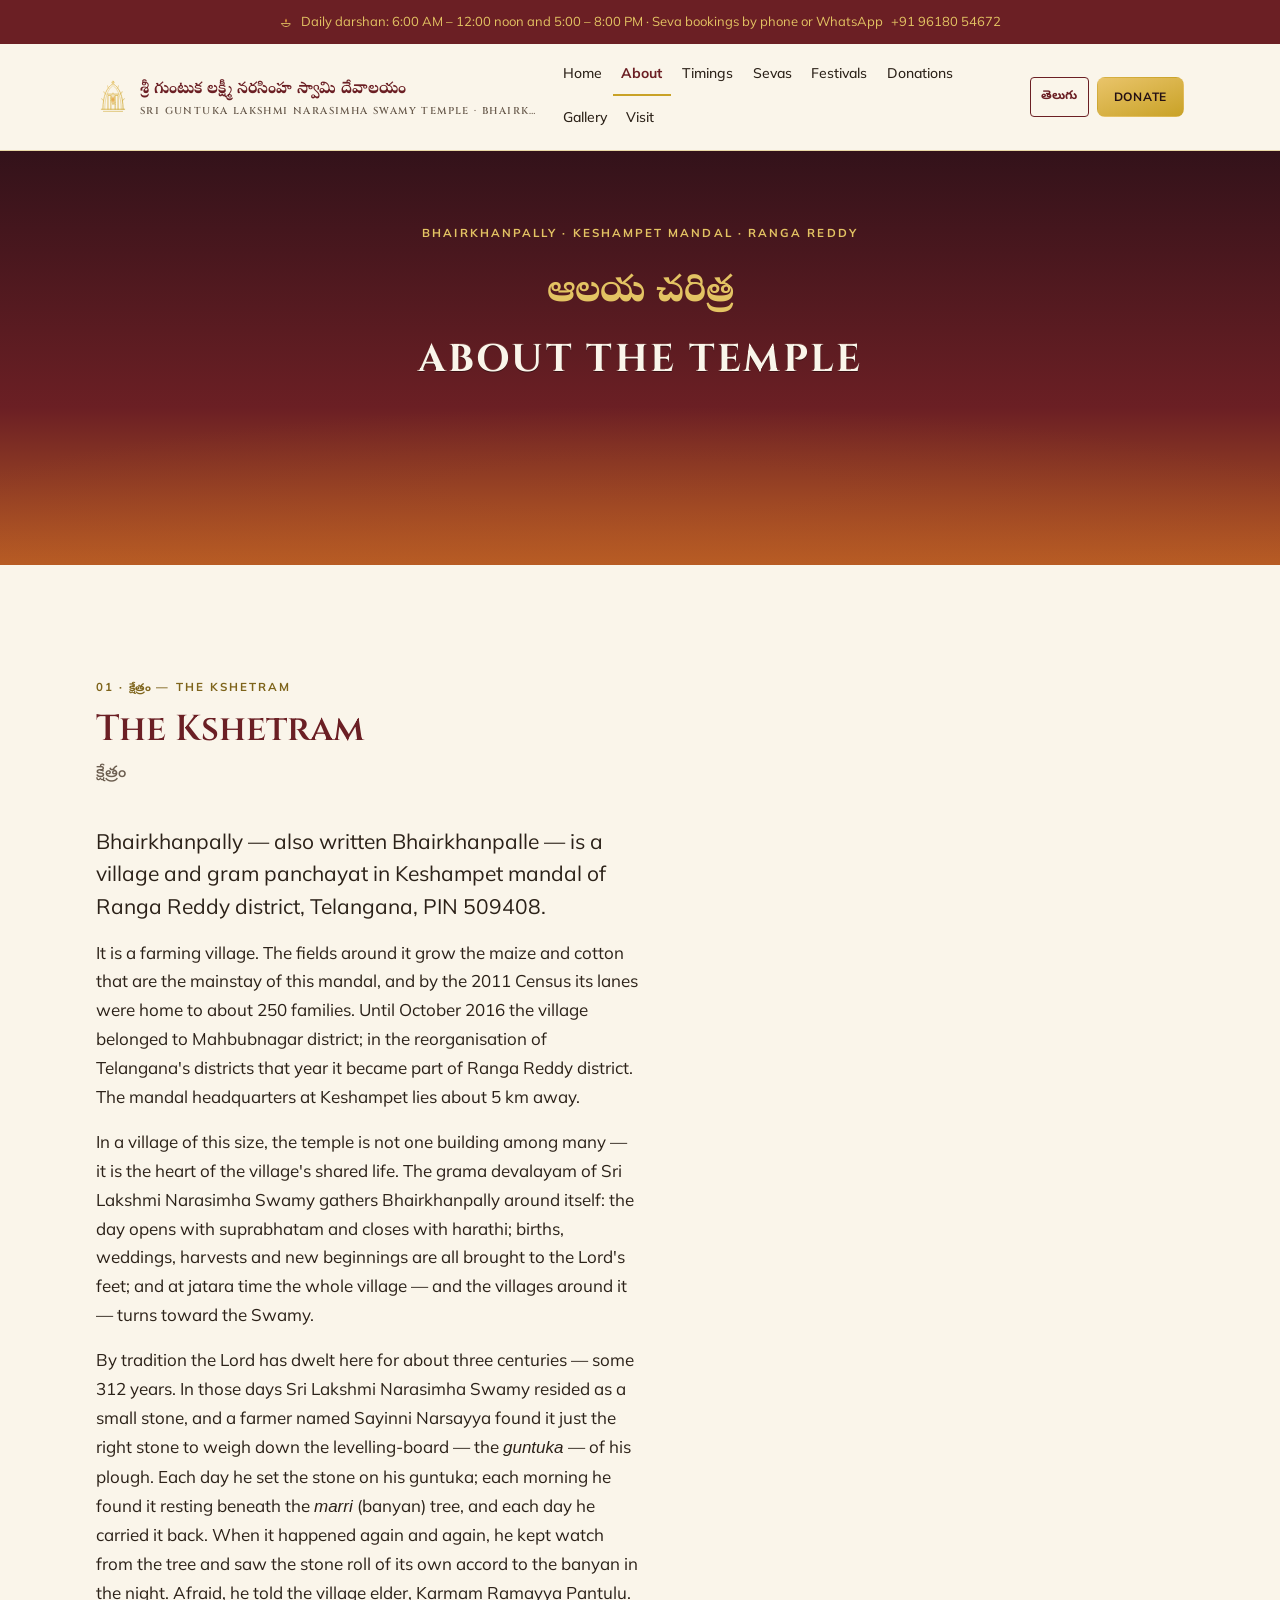
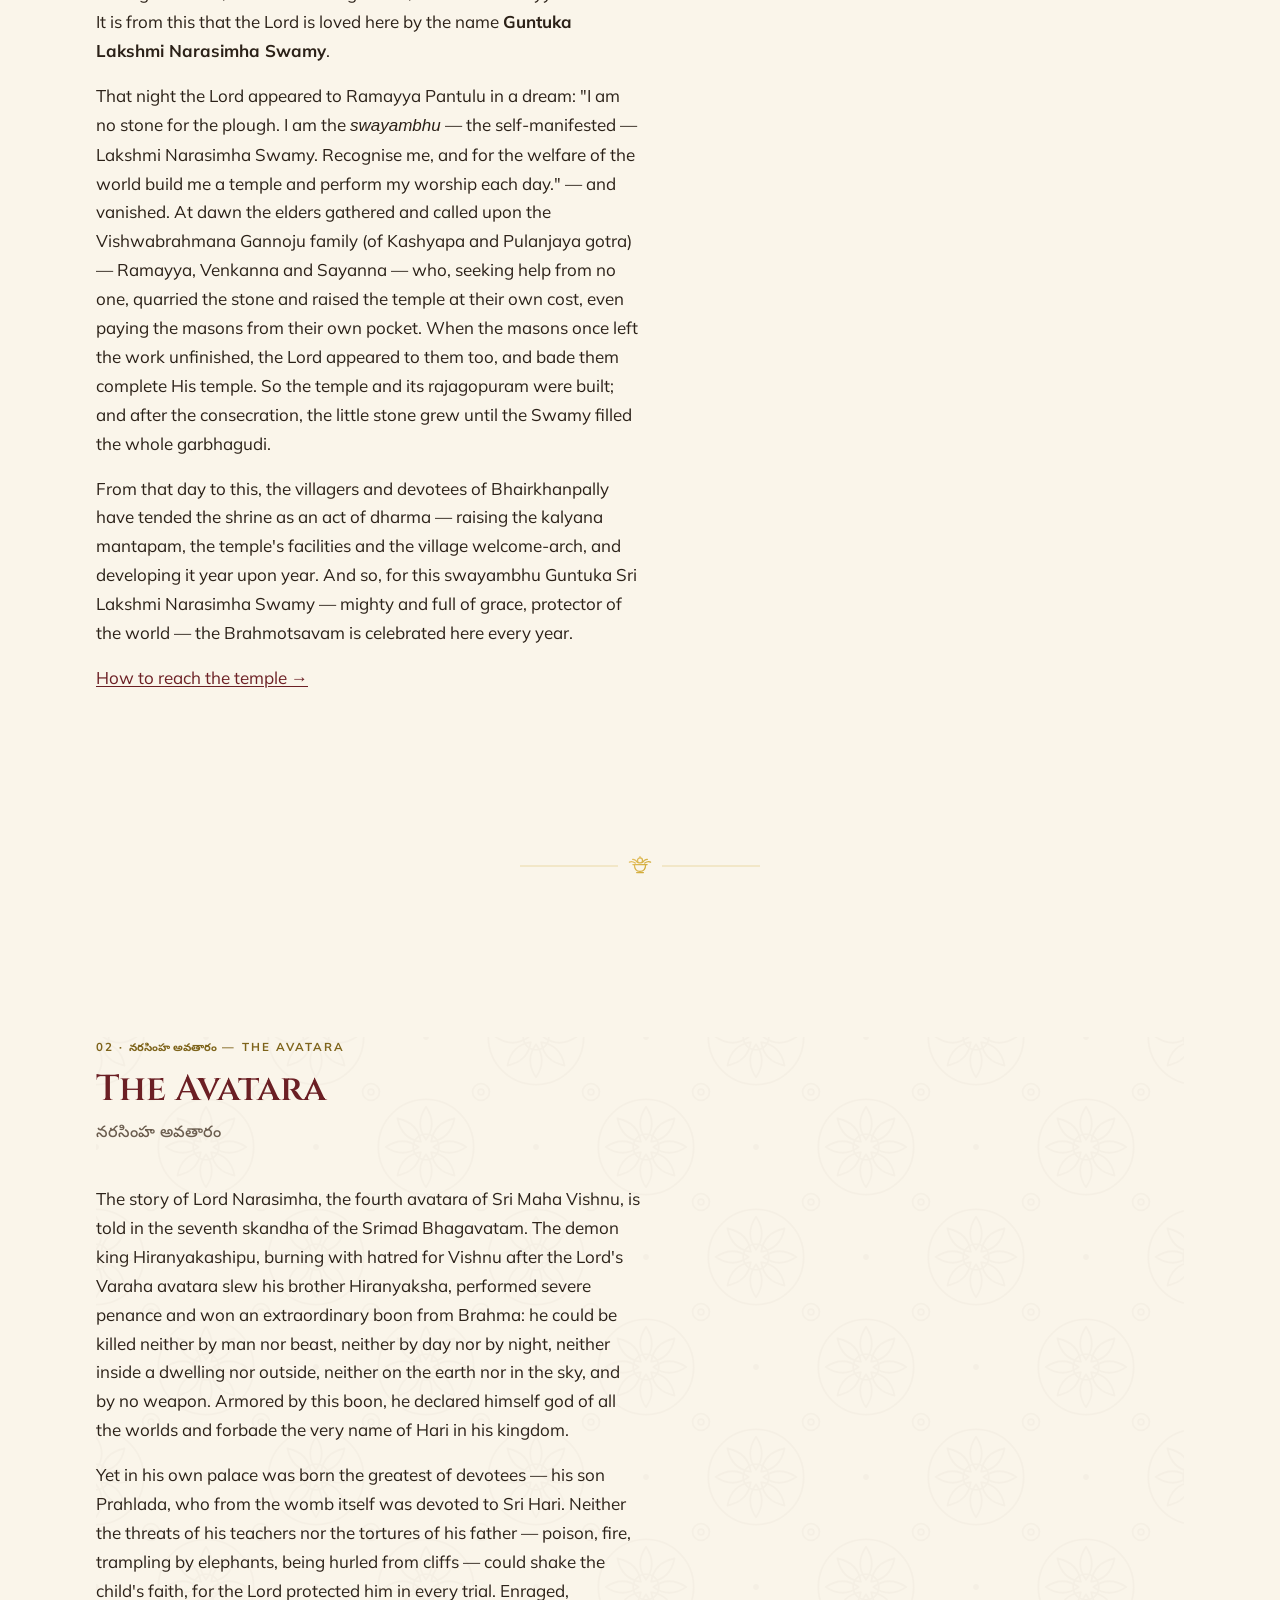
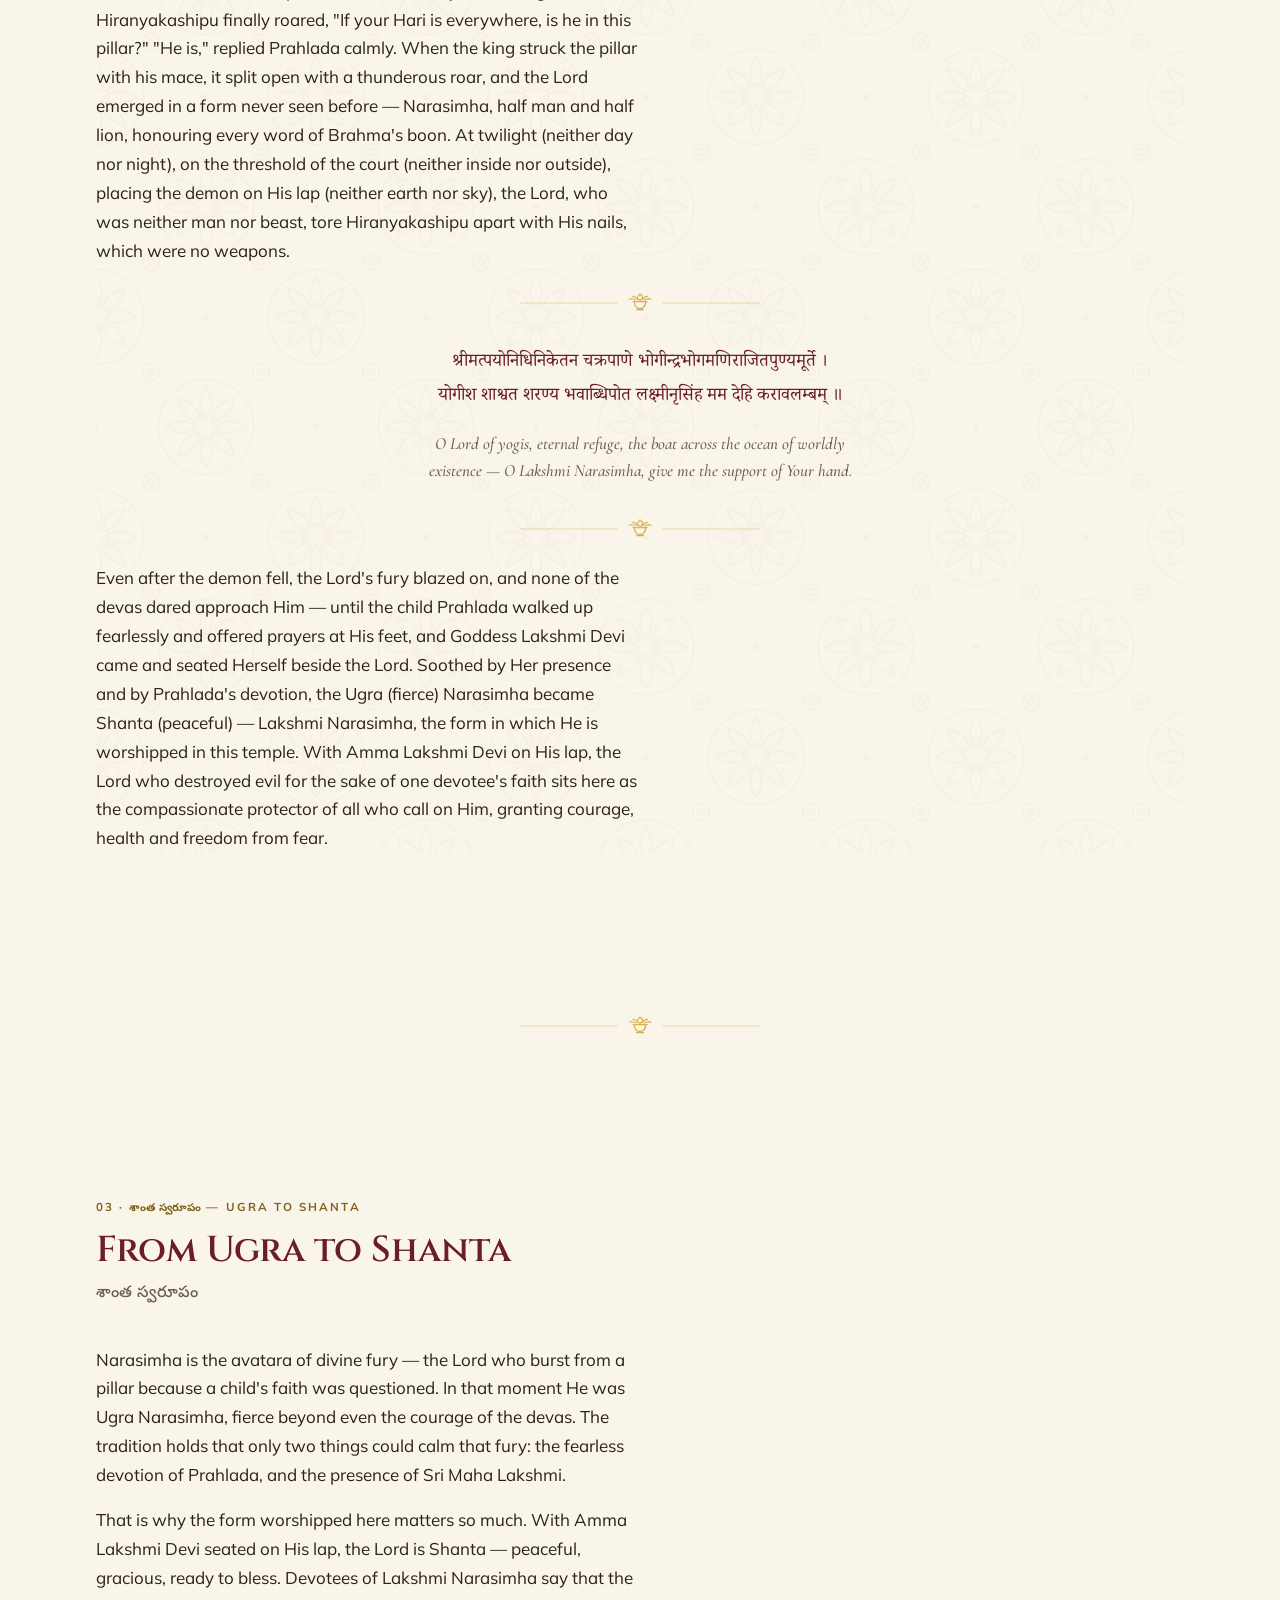
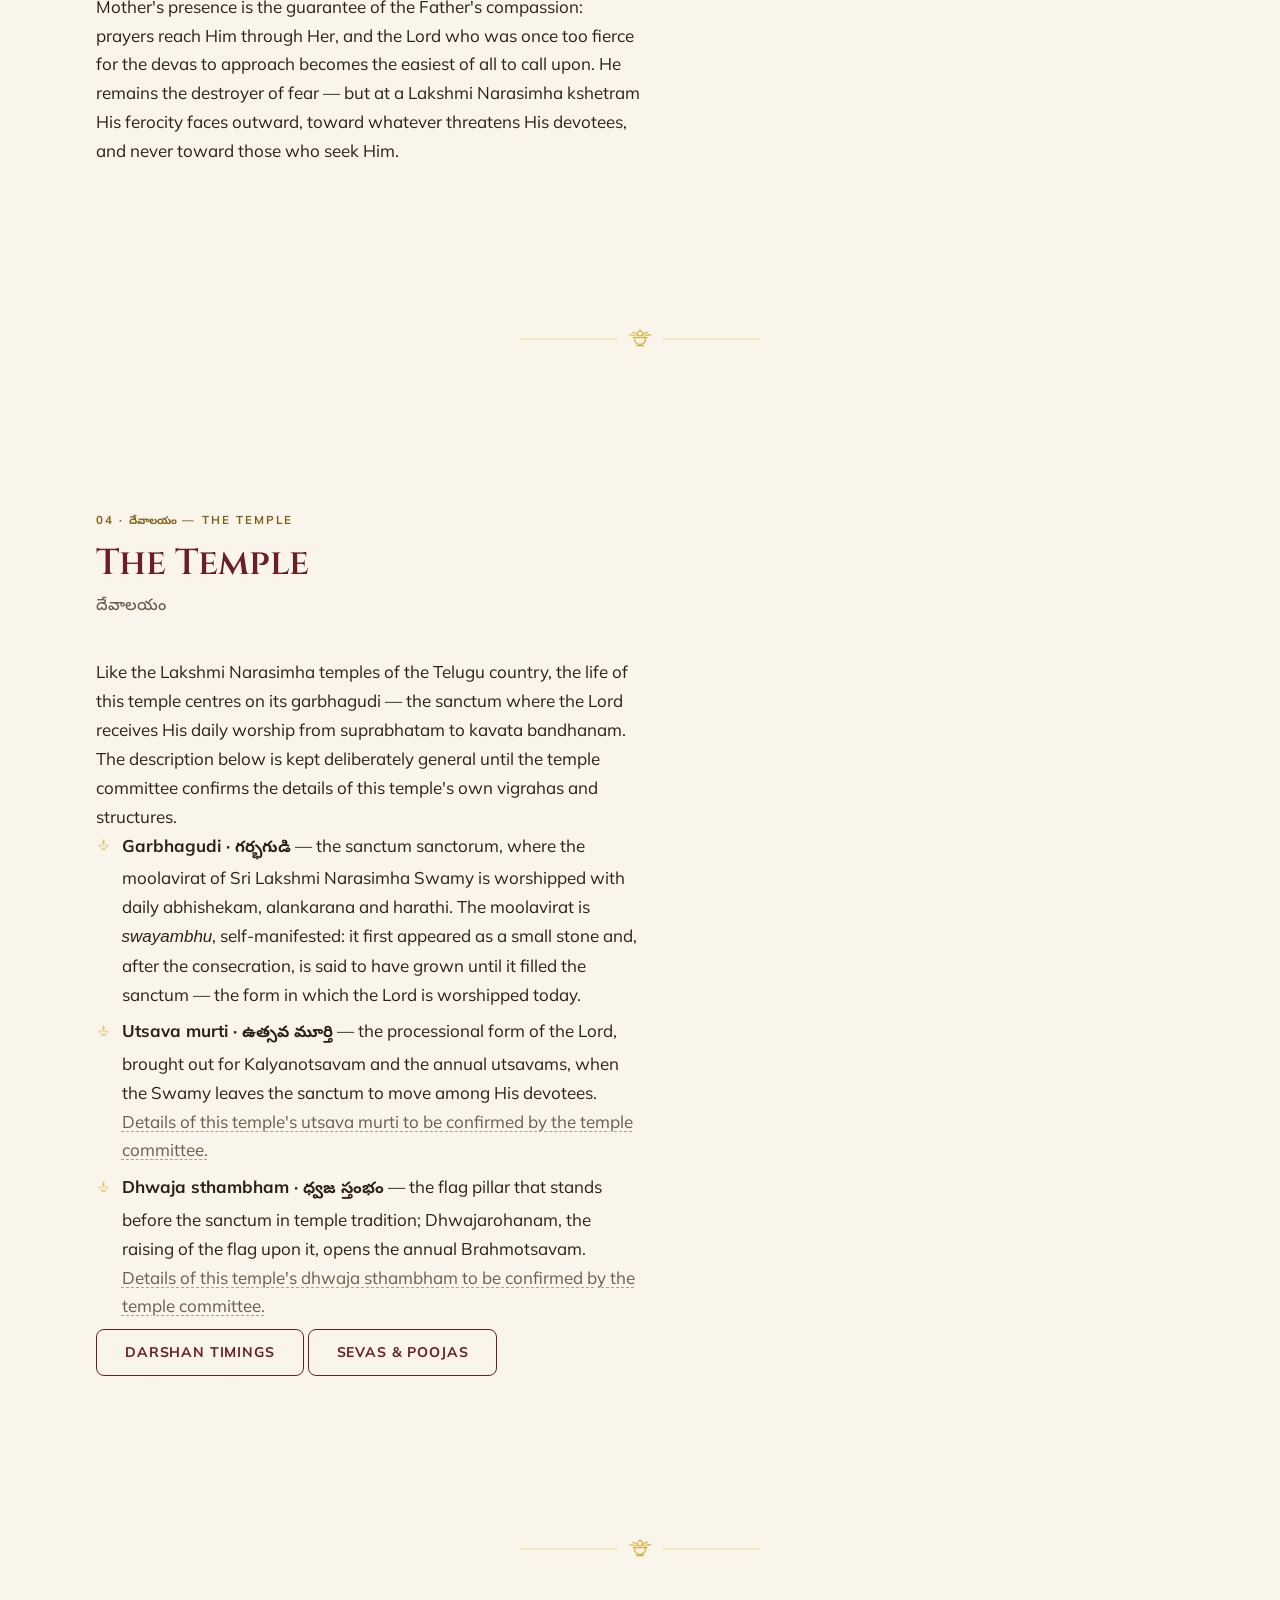
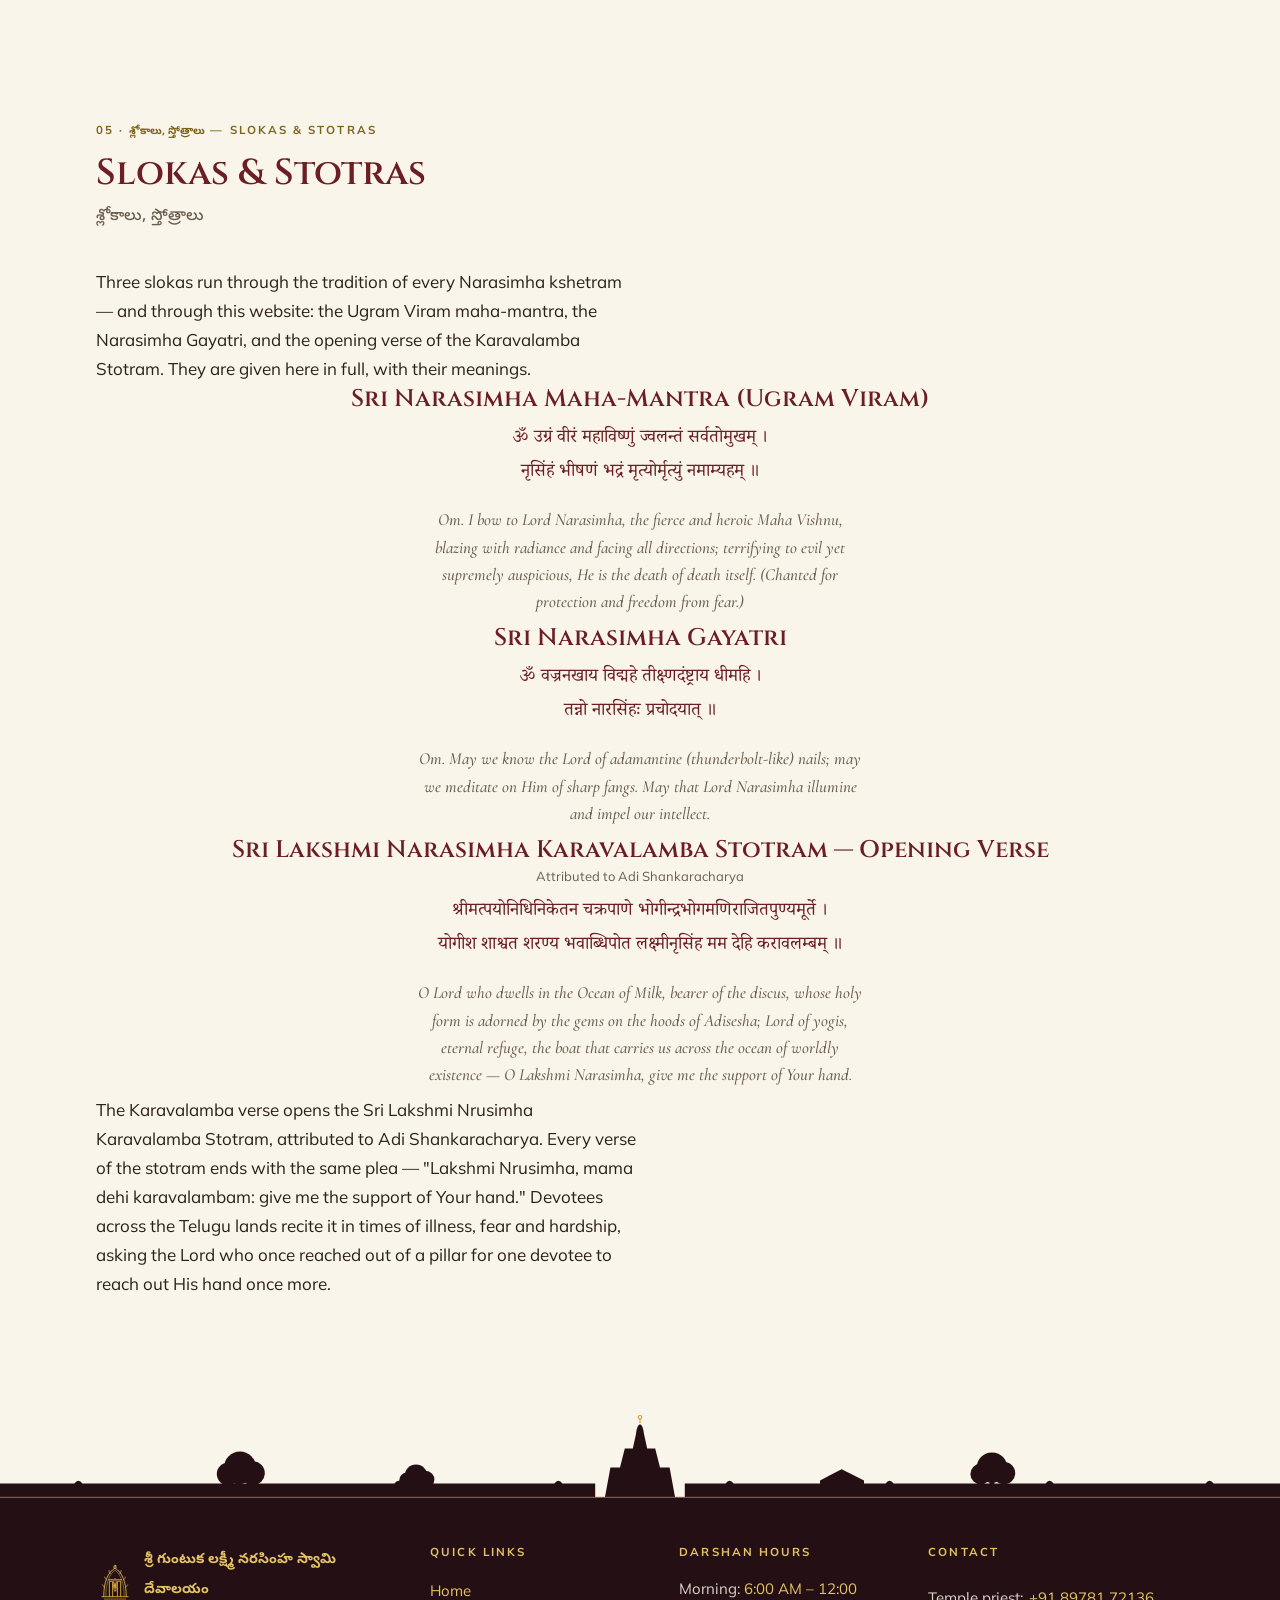
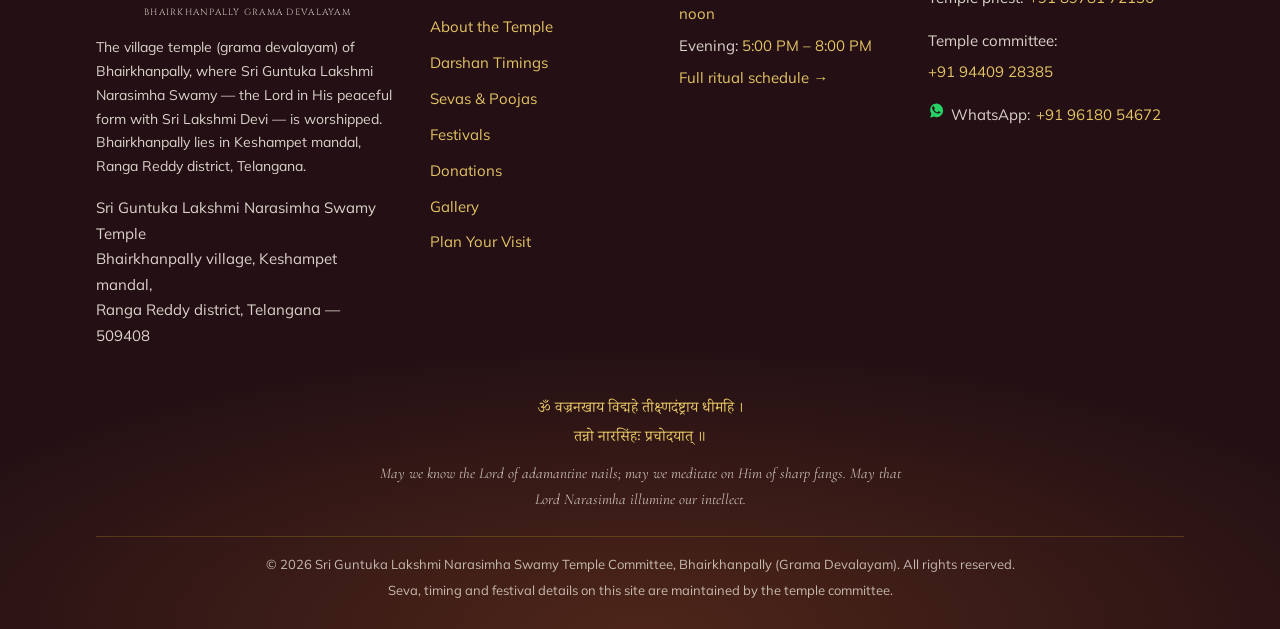
==== commit 6a043131: "Telugu proofreading fixes (3 independent reviewers + reconciliation) - about.html: honorific verb fo" ====
--- a/about.html
+++ b/about.html
@@ -12,21 +12,23 @@
        ======================================================================== -->
   <meta charset="utf-8">
   <meta name="viewport" content="width=device-width, initial-scale=1">
-  <title>About the Temple · Sri Lakshmi Narasimha Swamy Temple, Bhairkhanpally</title>
+  <title>About the Temple · Sri Guntuka Lakshmi Narasimha Swamy Temple, Bhairkhanpally</title>
   <meta name="description" content="Alaya Charitra — the kshetram of Bhairkhanpally in Keshampet mandal, Ranga Reddy district (509408), the story of Lord Narasimha, the compassionate Lakshmi Narasimha form, and the temple's slokas and stotras.">
-  <meta property="og:title" content="About the Temple · శ్రీ లక్ష్మీ నరసింహ స్వామి దేవాలయం, Bhairkhanpally">
+  <meta property="og:title" content="About the Temple · శ్రీ గుంటుక లక్ష్మీ నరసింహ స్వామి దేవాలయం, Bhairkhanpally">
   <meta property="og:description" content="The story of Lord Narasimha's avatara, why the Lord with Sri Lakshmi Devi on His lap is worshipped as the compassionate protector, and the slokas of the temple tradition.">
   <meta property="og:type" content="website">
   <link rel="icon" type="image/svg+xml" href="assets/favicon.svg">
   <link rel="preconnect" href="https://fonts.googleapis.com">
   <link rel="preconnect" href="https://fonts.gstatic.com" crossorigin>
   <link href="https://fonts.googleapis.com/css2?family=Cinzel:wght@400;600;700&family=Mulish:wght@400;500;700&family=Cormorant+Garamond:ital,wght@1,500;1,600&family=Noto+Serif+Telugu:wght@500;700&family=Noto+Sans+Telugu:wght@400;500&family=Noto+Serif+Devanagari:wght@400;500&display=swap" rel="stylesheet">
+  <!-- Apply the saved/default language (Telugu) before first paint; see css .lang-pending -->
+  <script>(function(h){h.className+=(h.className?' ':'')+'lang-pending';setTimeout(function(){h.classList.remove('lang-pending');},1500);})(document.documentElement)</script>
   <link rel="stylesheet" href="css/styles.css">
 </head>
 <body>
 
 <!-- ========================================================================
-     CANONICAL HEADER — Sri Lakshmi Narasimha Swamy Temple, Bhairkhanpally
+     CANONICAL HEADER — Sri Guntuka Lakshmi Narasimha Swamy Temple, Bhairkhanpally
      Copy this file's contents VERBATIM as the first thing inside <body>
      on every page. The ONLY permitted change: add aria-current="page" to
      the nav link of the page you are building (and nothing else).
@@ -50,9 +52,8 @@
       <span data-en="Daily darshan: 6:00 AM – 12:00 noon and 5:00 – 8:00 PM · Seva bookings by phone or WhatsApp"
             data-te="నిత్య దర్శనం: ఉదయం 6:00 – మధ్యాహ్నం 12:00, సాయంత్రం 5:00 – రాత్రి 8:00 · సేవల బుకింగ్ ఫోన్ / వాట్సాప్ ద్వారా">Daily darshan: 6:00 AM – 12:00 noon and 5:00 – 8:00 PM · Seva bookings by phone or WhatsApp</span>
     </p>
-    <!-- EDIT-ME: Replace +91XXXXXXXXXX in the href AND the visible number with the
-         temple's main contact number (keep the tel:+91 format, digits only, no spaces). -->
-    <a class="announce__call" href="tel:+91XXXXXXXXXX"><span class="placeholder">+91 XXXXX XXXXX</span></a>
+    <!-- Temple cell — general enquiries and online donations (from the 2026 Brahmotsavam invitation). -->
+    <a class="announce__call" href="tel:+919618054672"><span>+91 96180 54672</span></a>
   </div>
 </div>
 
@@ -62,8 +63,8 @@
     <a class="brand" href="index.html">
       <img class="brand__emblem" src="assets/emblem.svg" alt="" width="34" height="34">
       <span class="brand__names">
-        <span class="brand__te te-display" lang="te">శ్రీ లక్ష్మీ నరసింహ స్వామి దేవాలయం</span>
-        <span class="brand__en" lang="en">Sri Lakshmi Narasimha Swamy Temple · Bhairkhanpally</span>
+        <span class="brand__te te-display" lang="te">శ్రీ గుంటుక లక్ష్మీ నరసింహ స్వామి దేవాలయం</span>
+        <span class="brand__en" lang="en">Sri Guntuka Lakshmi Narasimha Swamy Temple · Bhairkhanpally</span>
       </span>
     </a>
 
@@ -127,7 +128,7 @@
       <div class="measure flow">
         <p class="lead" data-lang="en">Bhairkhanpally — also written Bhairkhanpalle — is a village
           and gram panchayat in Keshampet mandal of Ranga Reddy district, Telangana, PIN 509408.</p>
-        <p class="lead" data-lang="te" lang="te" hidden>భైర్ఖాన్‌పల్లి (భైర్ఖాన్‌పల్లె అని కూడా రాస్తారు)
+        <p class="lead" data-lang="te" lang="te" hidden>బైర్ఖాన్‌పల్లి (భైర్ఖాన్‌పల్లె అని కూడా రాస్తారు)
           తెలంగాణలోని రంగారెడ్డి జిల్లా, కేశంపేట మండలంలోని గ్రామం, గ్రామ పంచాయతీ — పిన్ 509408.</p>
 
         <p data-lang="en">It is a farming village. The fields around it grow the maize and cotton
@@ -151,18 +152,57 @@
           పుట్టుకలు, పెళ్లిళ్లు, పంటలు, కొత్త పనులు — అన్నీ స్వామివారి పాదాల చెంతకే వస్తాయి;
           జాతర వేళ ఊరు ఊరంతా, చుట్టుపక్కల గ్రామాలతో సహా, స్వామివారి వైపు తిరుగుతుంది.</p>
 
-        <!-- EDIT-ME: The temple's own founding history and local legends are deliberately NOT
-             published here because they have not been verified. Replace BOTH placeholder
-             paragraphs below (English and Telugu, kept in sync) with the committee's account:
-             when and by whom the temple was built or renovated, how the vigraham came to the
-             village, and the local legends as told by the village elders. Do not publish a
-             founding year unless the committee confirms it. -->
-        <p data-lang="en"><span class="placeholder">The temple committee will add the temple's own
-          founding history here — when the temple was built and by whom, how the Lord came to be
-          consecrated in Bhairkhanpally, and the legends the village elders tell.</span></p>
-        <p data-lang="te" lang="te" hidden><span class="placeholder">ఆలయ నిర్మాణ చరిత్ర — ఆలయం
-          ఎప్పుడు, ఎవరిచే నిర్మించబడింది, స్వామివారి ప్రతిష్ఠ ఎలా జరిగింది, గ్రామ పెద్దలు చెప్పే
-          స్థల గాథలు — ఈ వివరాలను ఆలయ కమిటీ ఇక్కడ చేరుస్తుంది.</span></p>
+        <!-- Sthala puranam as told in the temple's 2026 Brahmotsavam invitation. The Lord's
+             local name, Guntuka Lakshmi Narasimha Swamy, comes from this story: "guntuka" is
+             the levelling-board of a plough. Committee may refine names/spellings. -->
+        <p data-lang="en">By tradition the Lord has dwelt here for about three centuries — some
+          312 years. In those days Sri Lakshmi Narasimha Swamy resided as a small stone, and a
+          farmer named Sayinni Narsayya found it just the right stone to weigh down the
+          levelling-board — the <em>guntuka</em> — of his plough. Each day he set the stone on his
+          guntuka; each morning he found it resting beneath the <em>marri</em> (banyan) tree, and
+          each day he carried it back. When it happened again and again, he kept watch from the
+          tree and saw the stone roll of its own accord to the banyan in the night. Afraid, he told
+          the village elder, Karmam Ramayya Pantulu. It is from this that the Lord is loved here by
+          the name <strong>Guntuka Lakshmi Narasimha Swamy</strong>.</p>
+        <p data-lang="te" lang="te" hidden>సంప్రదాయం ప్రకారం సుమారు 312 సంవత్సరాలుగా స్వామివారు
+          ఇక్కడ కొలువై ఉన్నారు. ఆ రోజుల్లో శ్రీ లక్ష్మీ నరసింహ స్వామివారు ఒక చిన్న రాయిగా ఉండేవారు;
+          సాయిని నర్సయ్య అనే రైతుకు ఆ రాయి తన నాగలి <em>గుంటుక</em>పై పెట్టుకోవడానికి అనువుగా ఉండేది.
+          ప్రతిరోజూ ఆ రాయిని గుంటుకపై పెట్టుకునేవాడు; మరుసటి రోజు చూస్తే ఆ రాయి మర్రి చెట్టు క్రింద
+          ఉండేది, ప్రతిసారీ మళ్లీ దాన్ని తెచ్చుకునేవాడు. ఇది పదేపదే జరగడంతో రైతు చెట్టుపై కాపలా కాయగా,
+          రాత్రివేళ ఆ రాయి తనంతట తానే దొర్లుకుంటూ మర్రి చెట్టు క్రిందకు వెళ్లడం చూశాడు. భయపడి గ్రామ
+          పెద్ద కర్మము రామయ్య పంతులు గారికి చెప్పాడు. అందుకే స్వామివారిని ఇక్కడ
+          <strong>గుంటుక లక్ష్మీ నరసింహ స్వామి</strong> అని ప్రేమగా పిలుస్తారు.</p>
+
+        <p data-lang="en">That night the Lord appeared to Ramayya Pantulu in a dream: "I am no stone
+          for the plough. I am the <em>swayambhu</em> — the self-manifested — Lakshmi Narasimha
+          Swamy. Recognise me, and for the welfare of the world build me a temple and perform my
+          worship each day." — and vanished. At dawn the elders gathered and called upon the
+          Vishwabrahmana Gannoju family (of Kashyapa and Pulanjaya gotra) — Ramayya, Venkanna and
+          Sayanna — who, seeking help from no one, quarried the stone and raised the temple at
+          their own cost, even paying the masons from their own pocket. When the masons once left
+          the work unfinished, the Lord appeared to them too, and bade them complete His temple. So
+          the temple and its rajagopuram were built; and after the consecration, the little stone
+          grew until the Swamy filled the whole garbhagudi.</p>
+        <p data-lang="te" lang="te" hidden>ఆ రాత్రి స్వామివారు రామయ్య పంతులు గారి కలలో కనిపించి —
+          "నేను గుంటుకపై పెట్టుకునే రాయిని కాను; నేను స్వయంభూ లక్ష్మీ నరసింహ స్వామిని. నన్ను గుర్తించి,
+          లోక కల్యాణార్థం నాకు గుడిని నిర్మించి ప్రతిరోజూ పూజలు నిర్వహించండి" అని చెప్పి అదృశ్యమయ్యారు.
+          మరుసటి ఉదయం గ్రామ పెద్దలు కూర్చొని, విశ్వబ్రాహ్మణ వంశీకులైన గన్నోజు కుటుంబం (కశ్యప, పులంజయ
+          గోత్రికులు) — రామయ్య, వెంకన్న, సాయన్న — వారిని పిలిపించారు. వారు ఎవరి సహాయమూ తీసుకోకుండా
+          సొంతంగా రాయి తొలిచి, తమ సొంత ధనంతో మేస్త్రీలకు కూడా చెల్లించి గుడిని నిర్మించారు. మధ్యలో
+          మేస్త్రీలు పని వదిలిపెడితే స్వామివారు వారి కలలోనూ కనిపించి తన గుడిని పూర్తి చేయమని
+          హెచ్చరించారు. అలా గుడి, రాజగోపురం నిర్మించబడ్డాయి; ప్రతిష్ఠ తర్వాత ఆ చిన్న రాయి పెరుగుతూ
+          స్వామివారు గర్భగుడి నిండా వెలిశారు.</p>
+
+        <p data-lang="en">From that day to this, the villagers and devotees of Bhairkhanpally have
+          tended the shrine as an act of dharma — raising the kalyana mantapam, the temple's
+          facilities and the village welcome-arch, and developing it year upon year. And so, for
+          this swayambhu Guntuka Sri Lakshmi Narasimha Swamy — mighty and full of grace, protector
+          of the world — the Brahmotsavam is celebrated here every year.</p>
+        <p data-lang="te" lang="te" hidden>ఆనాటి నుంచి నేటి వరకు బైర్ఖాన్‌పల్లి గ్రామస్తులు, భక్తులు
+          ధర్మచరణంగా ఆలయాన్ని అభివృద్ధి చేస్తూ వస్తున్నారు — కల్యాణ మంటపం, ఆలయ వసతులు, గ్రామ స్వాగత
+          తోరణం నిర్మిస్తూ, ఏటా శ్రద్ధగా ఆలయ సేవ చేస్తున్నారు. అందుకే మహా మహిమాన్వితుడు, లోకరక్షకుడు
+          అయిన ఈ స్వయంభూ గుంటుక శ్రీ లక్ష్మీ నరసింహ స్వామివారికి ప్రతి సంవత్సరం బ్రహ్మోత్సవాలు ఘనంగా
+          జరుపబడుతున్నాయి.</p>
 
         <p><a href="visit.html" data-en="How to reach the temple →" data-te="ఆలయానికి మార్గం →">How to reach the temple →</a></p>
       </div>
@@ -246,7 +286,7 @@
         <p data-lang="te" lang="te" hidden>రాక్షసుడు పడిపోయిన తర్వాత కూడా స్వామివారి ఉగ్రత
           చల్లారలేదు; దేవతలెవ్వరూ ఆయన దరిదాపులకు వెళ్లే సాహసం చేయలేకపోయారు. అప్పుడు బాలప్రహ్లాదుడు
           నిర్భయంగా వెళ్లి స్వామి పాదాల చెంత ప్రార్థించాడు; లక్ష్మీదేవి అమ్మవారు వచ్చి స్వామివారి
-          పక్కన ఆసీనురాలయ్యింది. అమ్మవారి సాన్నిధ్యంతో, ప్రహ్లాదుని భక్తితో ఉగ్ర నరసింహుడు శాంత
+          పక్కన ఆసీనురాలయ్యారు. అమ్మవారి సాన్నిధ్యంతో, ప్రహ్లాదుని భక్తితో ఉగ్ర నరసింహుడు శాంత
           నరసింహుడయ్యాడు — ఈ ఆలయంలో పూజలందుకునే లక్ష్మీ నరసింహ రూపం అదే. ఒడిలో అమ్మ లక్ష్మీదేవితో,
           ఒక్క భక్తుని విశ్వాసం కోసం దుష్టసంహారం చేసిన స్వామి, తనను తలచిన వారందరికీ ధైర్యం, ఆరోగ్యం,
           భయవిముక్తి ప్రసాదించే కరుణామయ రక్షకుడిగా ఇక్కడ కొలువై ఉన్నాడు.</p>
@@ -324,21 +364,21 @@
           కింది వర్ణన ఉద్దేశపూర్వకంగా సాధారణంగా ఉంచబడింది.</p>
       </div>
 
-      <!-- EDIT-ME: The three entries below are generic temple-tradition descriptions, NOT
-           verified details of this temple. For each entry, replace the dashed-underline
-           placeholder sentence (in BOTH the English and Telugu list items) with the real
-           details confirmed by the committee: the moolavirat's form and history, the utsava
-           murti, and the dhwaja sthambham. Delete any entry that does not apply. -->
+      <!-- The garbhagudi / moolavirat entry is drawn from the temple's own sthala puranam (2026
+           invitation). The utsava murti and dhwaja sthambham entries below follow general temple
+           tradition; the committee may replace the dashed-underline placeholder sentences with
+           this temple's confirmed details. -->
       <ul class="diya-list measure">
         <li data-lang="en"><strong>Garbhagudi · <span lang="te">గర్భగుడి</span></strong> — the sanctum
           sanctorum, where the moolavirat of Sri Lakshmi Narasimha Swamy is worshipped with daily
           abhishekam, alankarana and harathi.
-          <span class="placeholder">Details of the moolavirat — form, posture and history — to be
-          confirmed by the temple committee.</span></li>
+          The moolavirat is <em>swayambhu</em>, self-manifested: it first appeared as a small stone
+          and, after the consecration, is said to have grown until it filled the sanctum — the form
+          in which the Lord is worshipped today.</li>
         <li data-lang="te" lang="te" hidden><strong>గర్భగుడి</strong> — మూలవిరాట్టు అయిన శ్రీ లక్ష్మీ
           నరసింహ స్వామివారు నిత్య అభిషేకం, అలంకరణ, హారతులతో పూజలందుకునే గర్భాలయం.
-          <span class="placeholder">మూలవిరాట్టు రూపం, భంగిమ, చరిత్ర వివరాలను ఆలయ కమిటీ
-          ధృవీకరించాలి.</span></li>
+          మూలవిరాట్టు స్వయంభూ — తనంతట తానే వెలిసినది; మొదట ఒక చిన్న రాయిగా కనిపించి, ప్రతిష్ఠ తర్వాత
+          గర్భగుడి నిండా పెరిగినట్లు స్థల గాథ చెబుతుంది. ఆ రూపంలోనే స్వామివారు నేడు పూజలందుకుంటున్నారు.</li>
 
         <li data-lang="en"><strong>Utsava murti · <span lang="te">ఉత్సవ మూర్తి</span></strong> — the
           processional form of the Lord, brought out for Kalyanotsavam and the annual utsavams,
@@ -439,7 +479,7 @@
 </main>
 
 <!-- ========================================================================
-     CANONICAL FOOTER — Sri Lakshmi Narasimha Swamy Temple, Bhairkhanpally
+     CANONICAL FOOTER — Sri Guntuka Lakshmi Narasimha Swamy Temple, Bhairkhanpally
      Copy this file's contents VERBATIM as the last thing inside <body>
      on every page (after </main>). Do not restyle or restructure it.
      It ends with the shared <script src="js/main.js" defer> tag — include
@@ -488,21 +528,20 @@
         <p class="footer-seal">
           <img src="assets/emblem.svg" alt="" width="38" height="38">
           <span>
-            <span class="footer-seal__te" lang="te">శ్రీ లక్ష్మీ నరసింహ స్వామి దేవాలయం</span>
+            <span class="footer-seal__te" lang="te">శ్రీ గుంటుక లక్ష్మీ నరసింహ స్వామి దేవాలయం</span>
             <span class="footer-seal__en" lang="en">Bhairkhanpally Grama Devalayam</span>
           </span>
         </p>
-        <!-- EDIT-ME: Confirm the Telugu spelling of the village name (భైర్ఖాన్‌పల్లి)
-             with the temple committee before publishing. -->
+        <!-- Village name spelling confirmed as బైర్ఖాన్‌పల్లి (2026 Brahmotsavam invitation). -->
         <p class="footer-about" data-lang="en">The village temple (grama devalayam) of Bhairkhanpally,
-          where Sri Lakshmi Narasimha Swamy — the Lord in His peaceful form with Sri Lakshmi Devi —
+          where Sri Guntuka Lakshmi Narasimha Swamy — the Lord in His peaceful form with Sri Lakshmi Devi —
           is worshipped. Bhairkhanpally lies in Keshampet mandal, Ranga Reddy district, Telangana.</p>
-        <p class="footer-about" data-lang="te" lang="te" hidden>భైర్ఖాన్‌పల్లి గ్రామ దేవాలయం —
-          శ్రీ లక్ష్మీ దేవి సమేతంగా శాంత స్వరూపుడైన శ్రీ లక్ష్మీ నరసింహ స్వామివారు ఇక్కడ కొలువై ఉన్నారు.
-          భైర్ఖాన్‌పల్లి కేశంపేట మండలం, రంగారెడ్డి జిల్లా, తెలంగాణలో ఉంది.</p>
+        <p class="footer-about" data-lang="te" lang="te" hidden>బైర్ఖాన్‌పల్లి గ్రామ దేవాలయం —
+          శ్రీ లక్ష్మీ దేవి సమేతంగా శాంత స్వరూపుడైన శ్రీ గుంటుక లక్ష్మీ నరసింహ స్వామివారు ఇక్కడ కొలువై ఉన్నారు.
+          బైర్ఖాన్‌పల్లి కేశంపేట మండలం, రంగారెడ్డి జిల్లా, తెలంగాణలో ఉంది.</p>
         <address class="footer-address">
-          <span data-en="Sri Lakshmi Narasimha Swamy Temple" data-te="శ్రీ లక్ష్మీ నరసింహ స్వామి దేవాలయం">Sri Lakshmi Narasimha Swamy Temple</span><br>
-          <span data-en="Bhairkhanpally village, Keshampet mandal," data-te="భైర్ఖాన్‌పల్లి గ్రామం, కేశంపేట మండలం,">Bhairkhanpally village, Keshampet mandal,</span><br>
+          <span data-en="Sri Guntuka Lakshmi Narasimha Swamy Temple" data-te="శ్రీ గుంటుక లక్ష్మీ నరసింహ స్వామి దేవాలయం">Sri Guntuka Lakshmi Narasimha Swamy Temple</span><br>
+          <span data-en="Bhairkhanpally village, Keshampet mandal," data-te="బైర్ఖాన్‌పల్లి గ్రామం, కేశంపేట మండలం,">Bhairkhanpally village, Keshampet mandal,</span><br>
           <span data-en="Ranga Reddy district, Telangana — 509408" data-te="రంగారెడ్డి జిల్లా, తెలంగాణ — 509408">Ranga Reddy district, Telangana — 509408</span>
         </address>
       </div>
@@ -539,27 +578,24 @@
       <div class="footer-col">
         <h2 class="footer-col__title" data-en="Contact" data-te="సంప్రదించండి">Contact</h2>
         <ul class="footer-phones">
-          <!-- EDIT-ME: Replace +91XXXXXXXXXX in each href AND each visible number
-               with real numbers (href format: tel:+91 then 10 digits, no spaces). -->
+          <!-- Temple contacts (published in the 2026 Brahmotsavam invitation). -->
           <li>
-            <a class="footer-phone" href="tel:+91XXXXXXXXXX">
+            <a class="footer-phone" href="tel:+918978172136">
               <span class="footer-phone__label" data-en="Temple priest:" data-te="అర్చకులు:">Temple priest:</span>
-              <span class="placeholder">+91 XXXXX XXXXX</span>
+              <span>+91 89781 72136</span>
             </a>
           </li>
           <li>
-            <a class="footer-phone" href="tel:+91XXXXXXXXXX">
+            <a class="footer-phone" href="tel:+919440928385">
               <span class="footer-phone__label" data-en="Temple committee:" data-te="ఆలయ కమిటీ:">Temple committee:</span>
-              <span class="placeholder">+91 XXXXX XXXXX</span>
+              <span>+91 94409 28385</span>
             </a>
           </li>
-          <!-- EDIT-ME: Replace 91XXXXXXXXXX with the WhatsApp number (country code 91
-               + 10 digits, no plus sign, no spaces). The message text is pre-filled. -->
           <li>
-            <a class="footer-phone" href="https://wa.me/91XXXXXXXXXX?text=Namaskaram%2C%20I%20want%20to%20know%20about%20sevas%20at%20Sri%20Lakshmi%20Narasimha%20Swamy%20Temple%2C%20Bhairkhanpally.">
+            <a class="footer-phone" href="https://wa.me/919618054672?text=Namaskaram%2C%20I%20want%20to%20know%20about%20sevas%20at%20Sri%20Guntuka%20Lakshmi%20Narasimha%20Swamy%20Temple%2C%20Bhairkhanpally.">
               <svg class="wa-glyph" viewBox="0 0 32 32" aria-hidden="true" focusable="false"><path fill="#25D366" d="M16 3C9.4 3 4 8.3 4 14.9c0 2.6.8 5 2.3 7L4 29l7.3-2.2c1.9 1 3.9 1.5 4.7 1.5 6.6 0 12-5.3 12-11.9S22.6 3 16 3zm5.9 16.9c-.3.8-1.7 1.6-2.4 1.6-.6.1-1.4.1-2.2-.2-.5-.2-1.2-.4-2-.8-3.6-1.5-5.9-5.2-6.1-5.4-.2-.2-1.5-1.9-1.5-3.7 0-1.8 1-2.7 1.3-3 .3-.4.7-.4 1-.4h.7c.2 0 .5-.1.8.6.3.8 1 2.7 1.1 2.9.1.2.2.4 0 .7-.1.3-.2.4-.4.7l-.6.7c-.2.2-.4.4-.2.8.2.4 1 1.7 2.2 2.7 1.5 1.4 2.8 1.8 3.2 2 .4.2.6.2.9-.1.2-.3 1-1.2 1.3-1.6.3-.4.5-.3.9-.2.4.1 2.2 1 2.6 1.2.4.2.6.3.7.5.1.2.1.9-.2 1.7z"/></svg>
               <span class="footer-phone__label" data-en="WhatsApp:" data-te="వాట్సాప్:">WhatsApp:</span>
-              <span class="placeholder">+91 XXXXX XXXXX</span>
+              <span>+91 96180 54672</span>
             </a>
           </li>
         </ul>
@@ -576,8 +612,8 @@
 
     <div class="footer-bottom">
       <p>© <span data-year>2026</span>
-        <span data-en="Sri Lakshmi Narasimha Swamy Temple Committee, Bhairkhanpally (Grama Devalayam). All rights reserved."
-              data-te="శ్రీ లక్ష్మీ నరసింహ స్వామి దేవాలయ కమిటీ, భైర్ఖాన్‌పల్లి (గ్రామ దేవాలయం). సర్వ హక్కులు కమిటీవే.">Sri Lakshmi Narasimha Swamy Temple Committee, Bhairkhanpally (Grama Devalayam). All rights reserved.</span></p>
+        <span data-en="Sri Guntuka Lakshmi Narasimha Swamy Temple Committee, Bhairkhanpally (Grama Devalayam). All rights reserved."
+              data-te="శ్రీ గుంటుక లక్ష్మీ నరసింహ స్వామి దేవాలయ కమిటీ, బైర్ఖాన్‌పల్లి (గ్రామ దేవాలయం). సర్వ హక్కులు కమిటీవే.">Sri Guntuka Lakshmi Narasimha Swamy Temple Committee, Bhairkhanpally (Grama Devalayam). All rights reserved.</span></p>
       <p class="small"
          data-en="Seva, timing and festival details on this site are maintained by the temple committee."
          data-te="ఈ సైట్‌లోని సేవలు, దర్శన వేళలు, ఉత్సవ వివరాలు ఆలయ కమిటీ నిర్వహణలో ఉంటాయి.">Seva, timing and festival details on this site are maintained by the temple committee.</p>
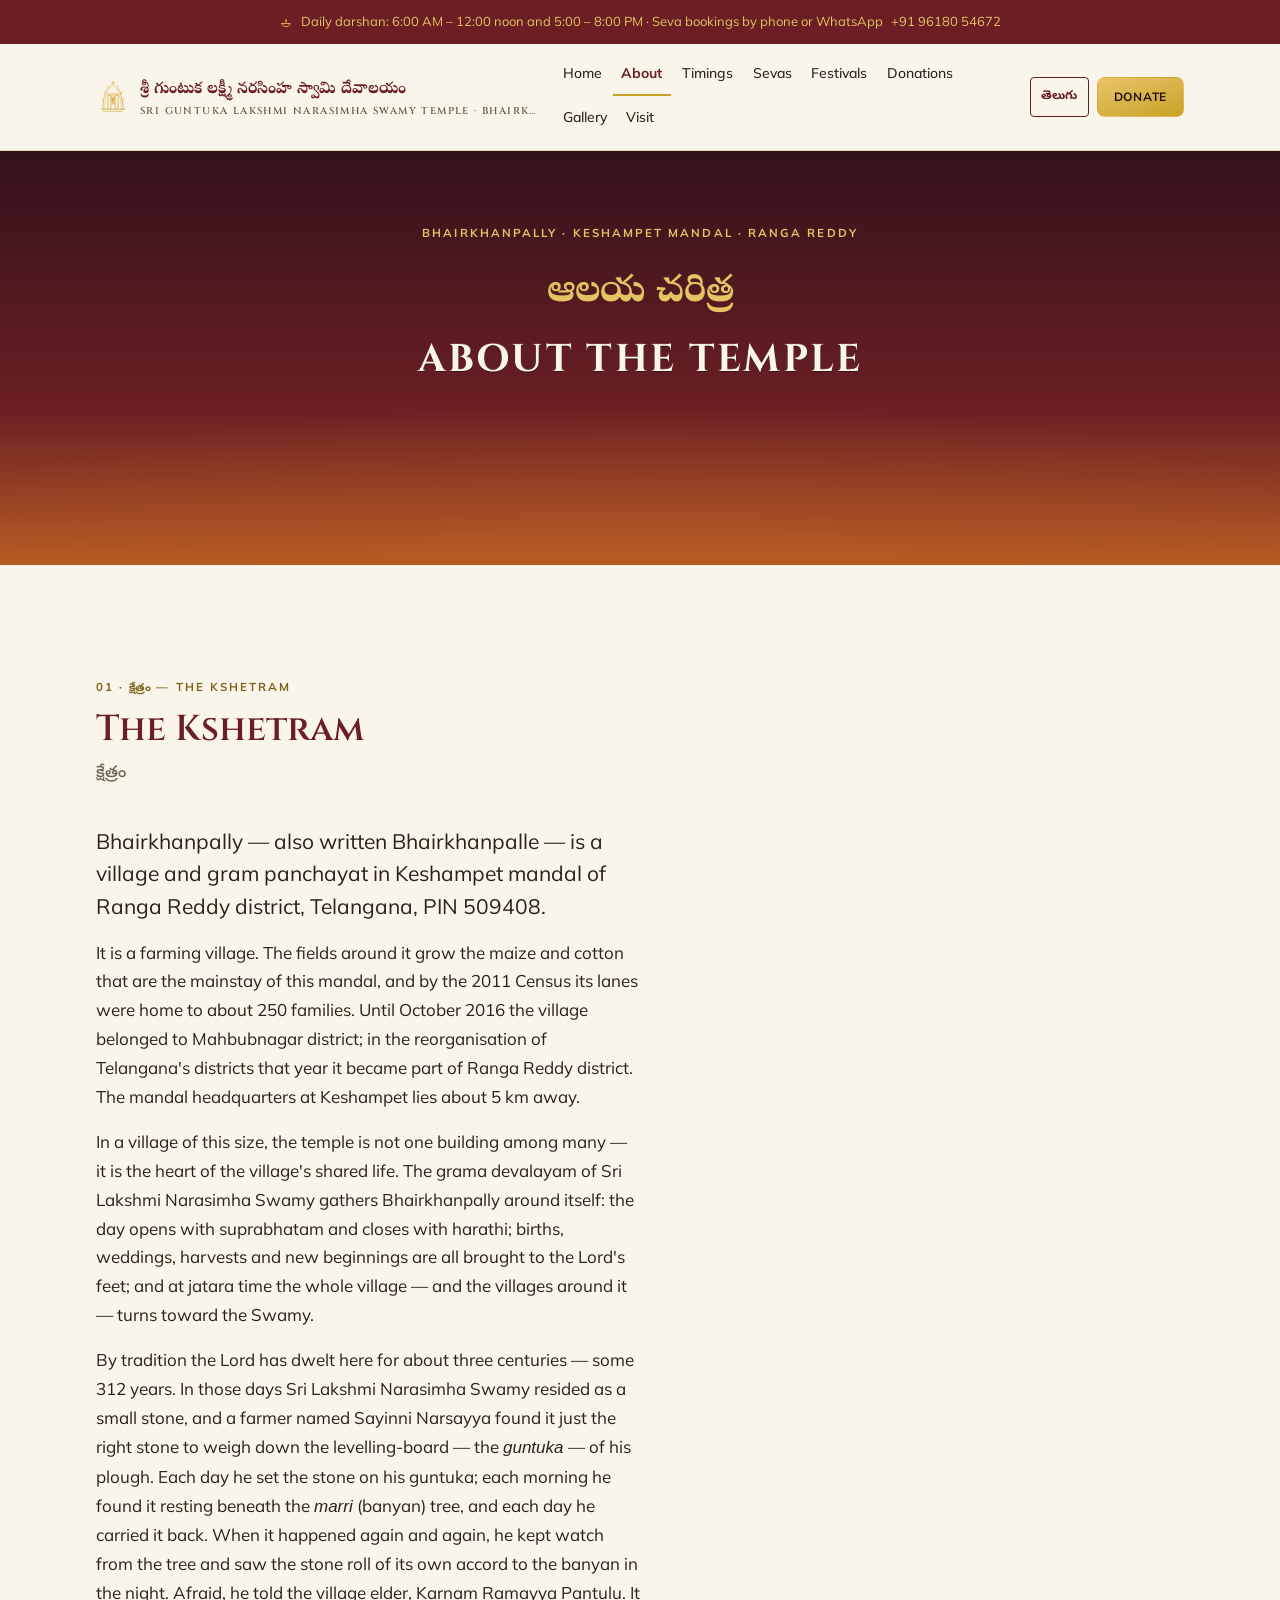
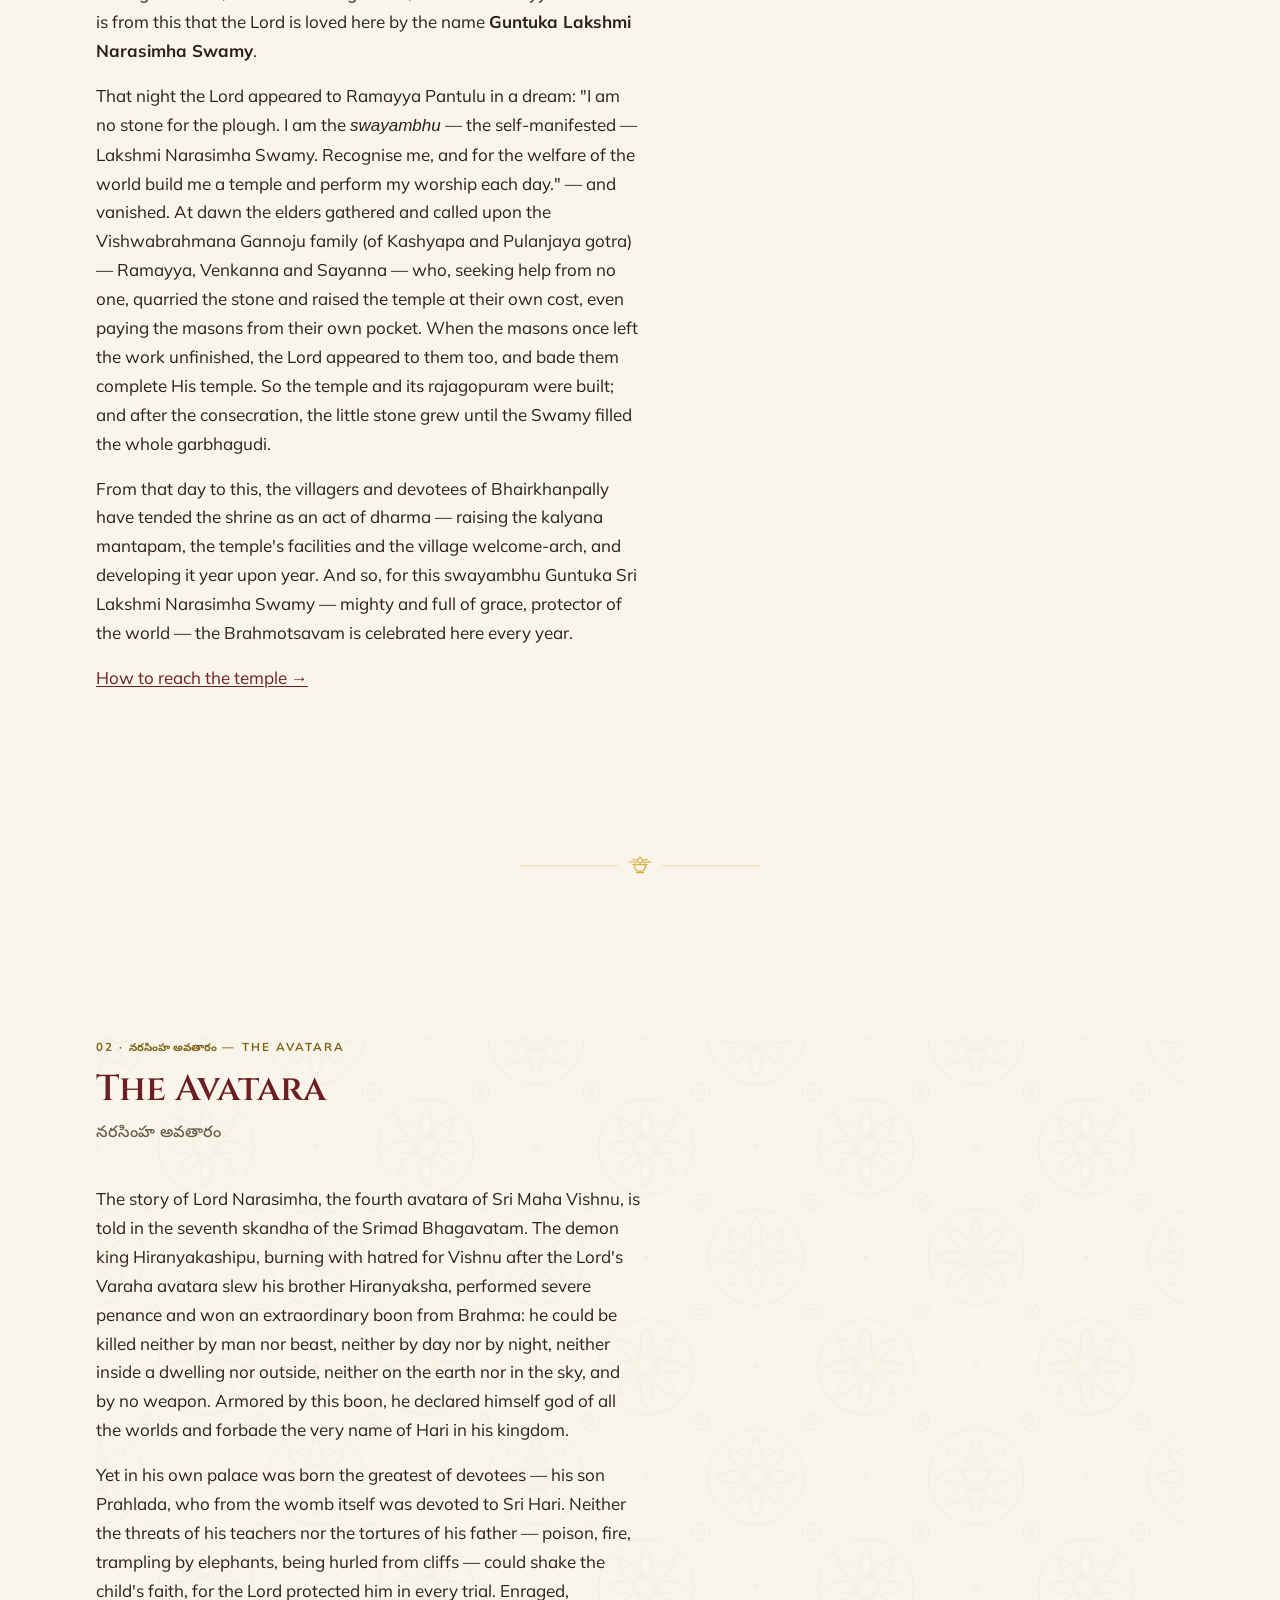
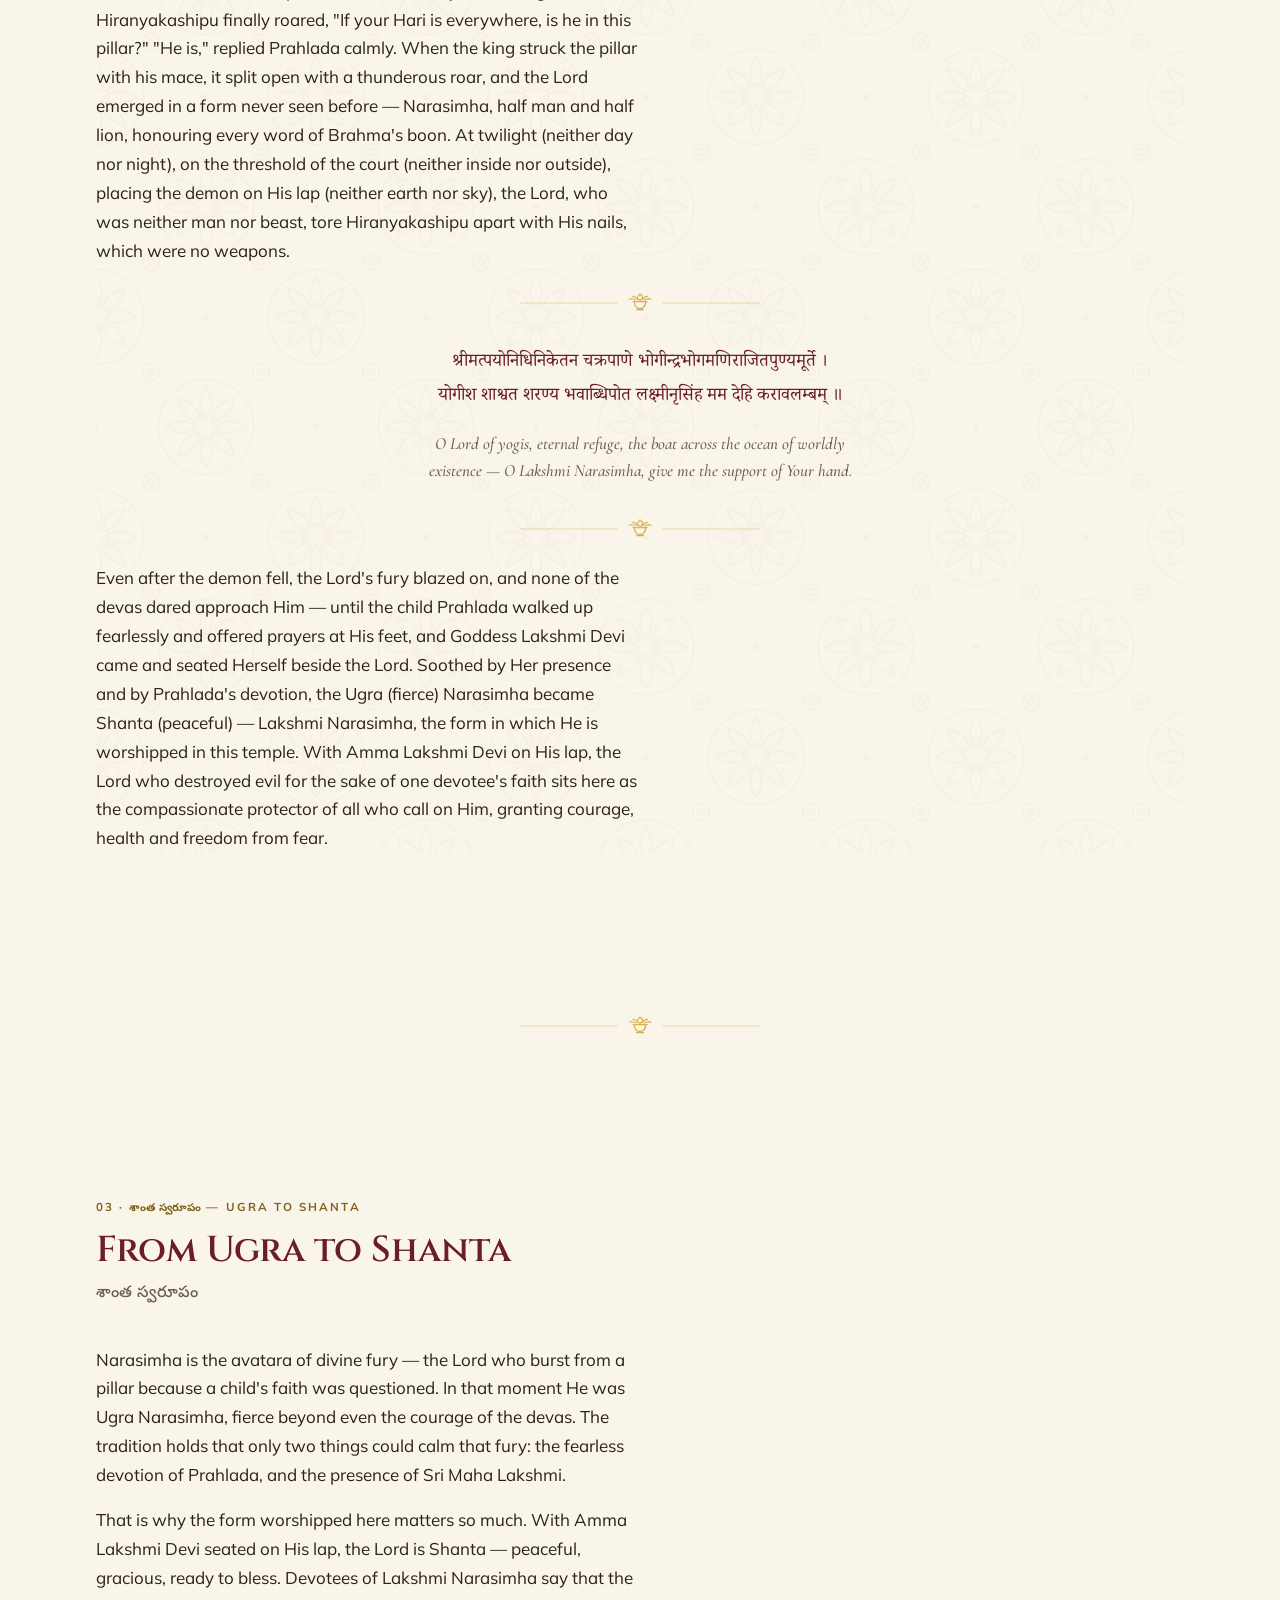
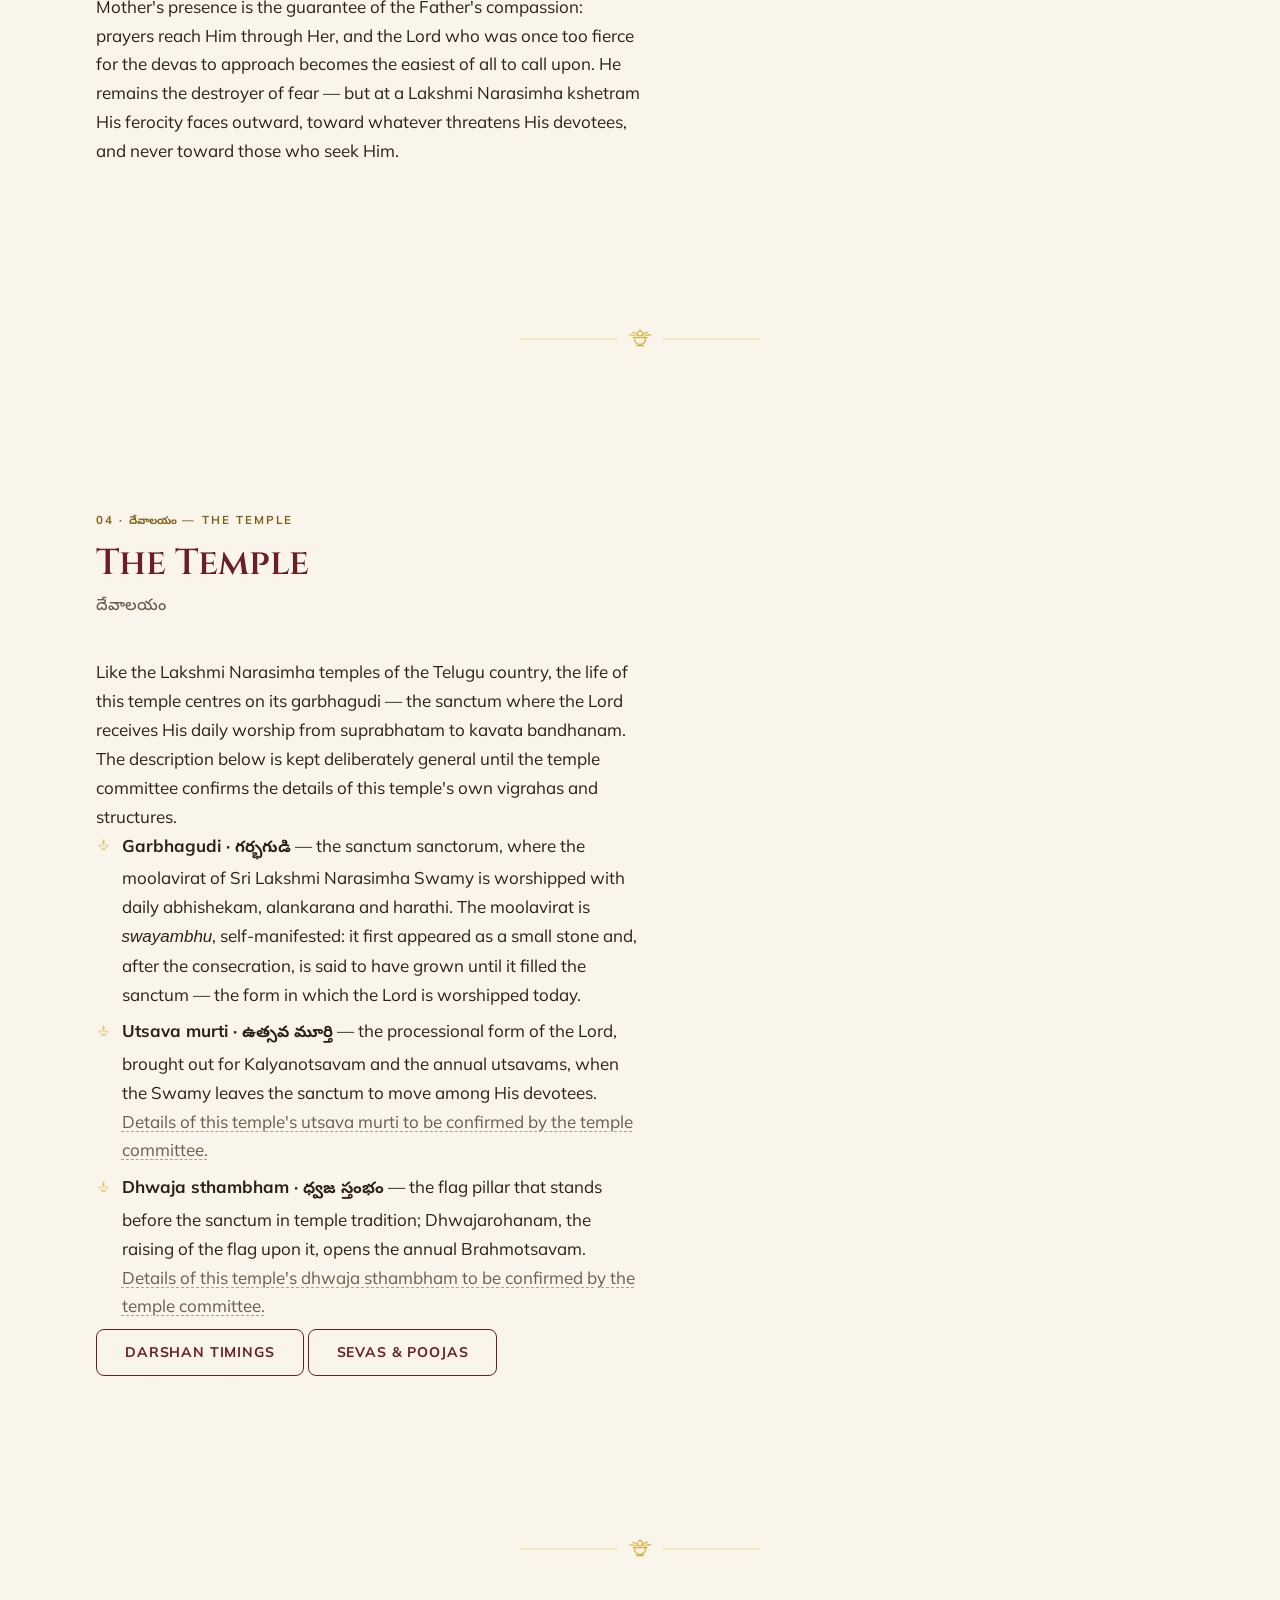
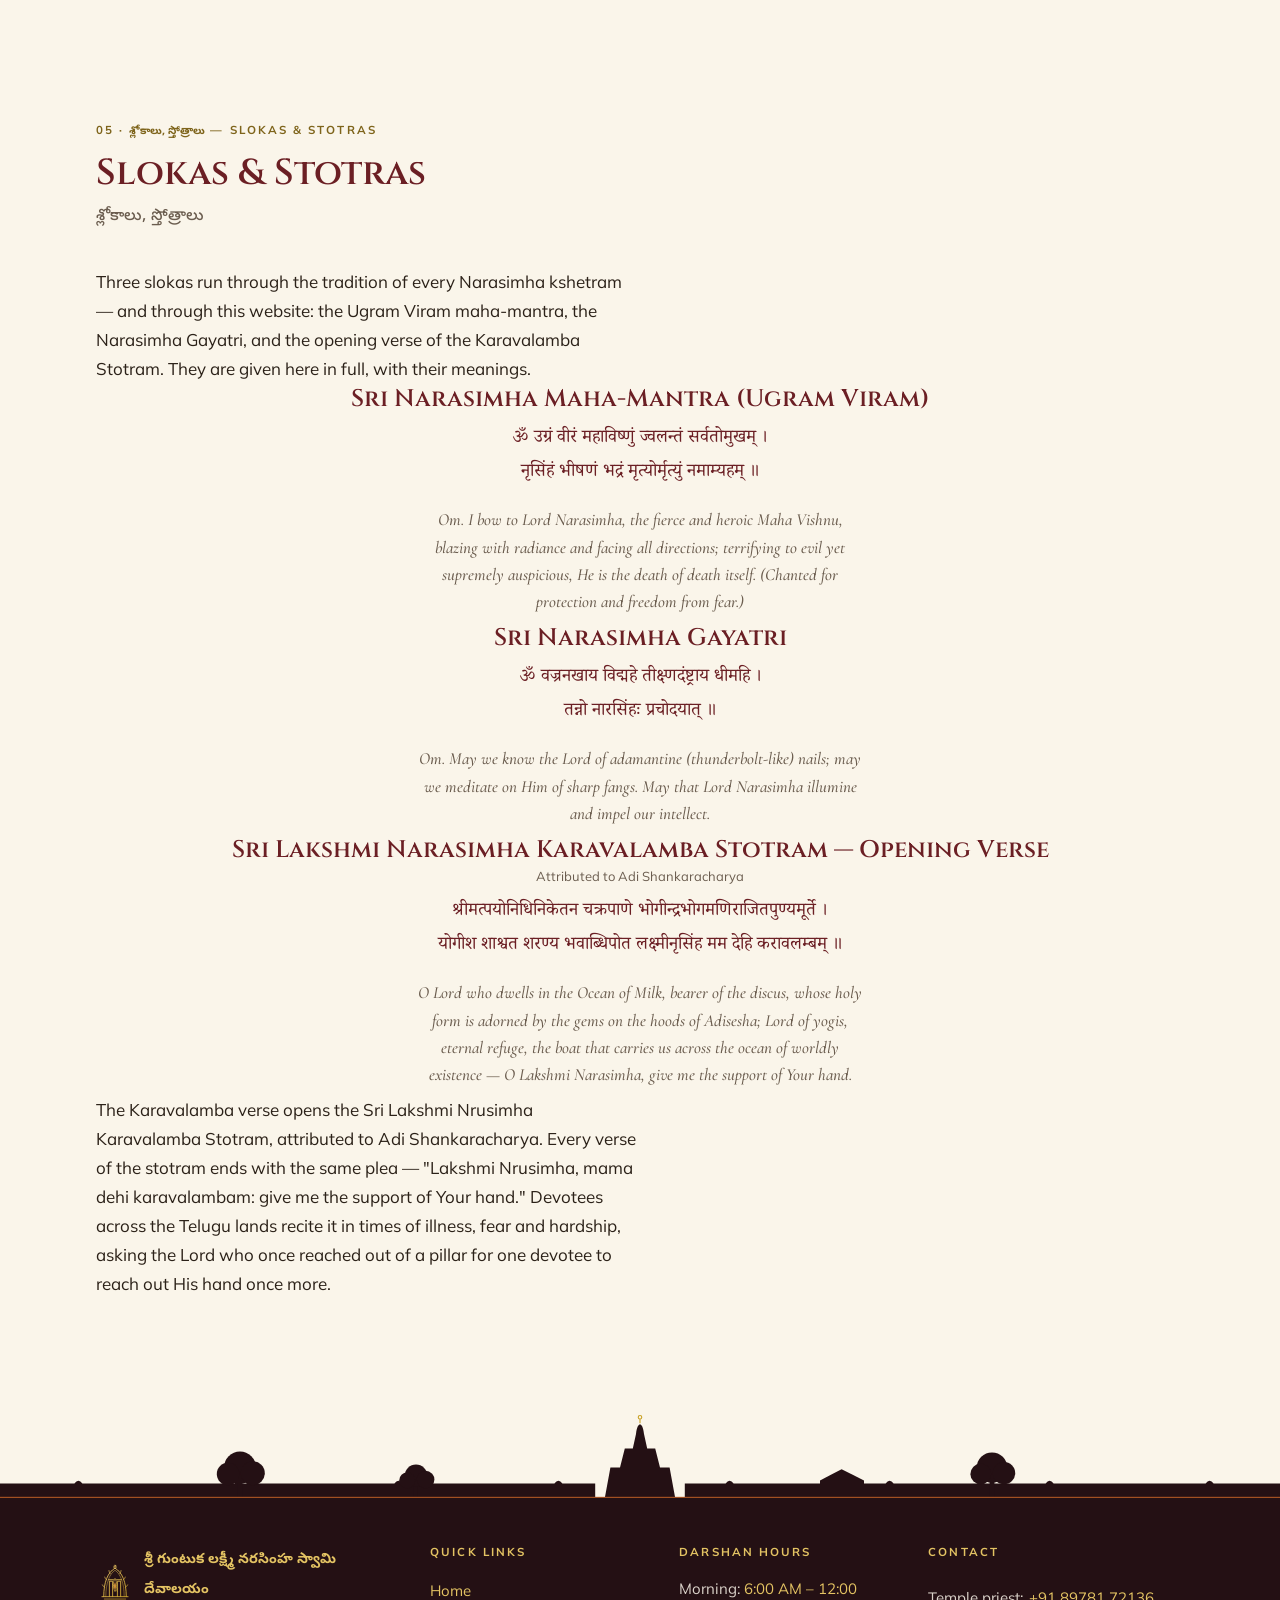
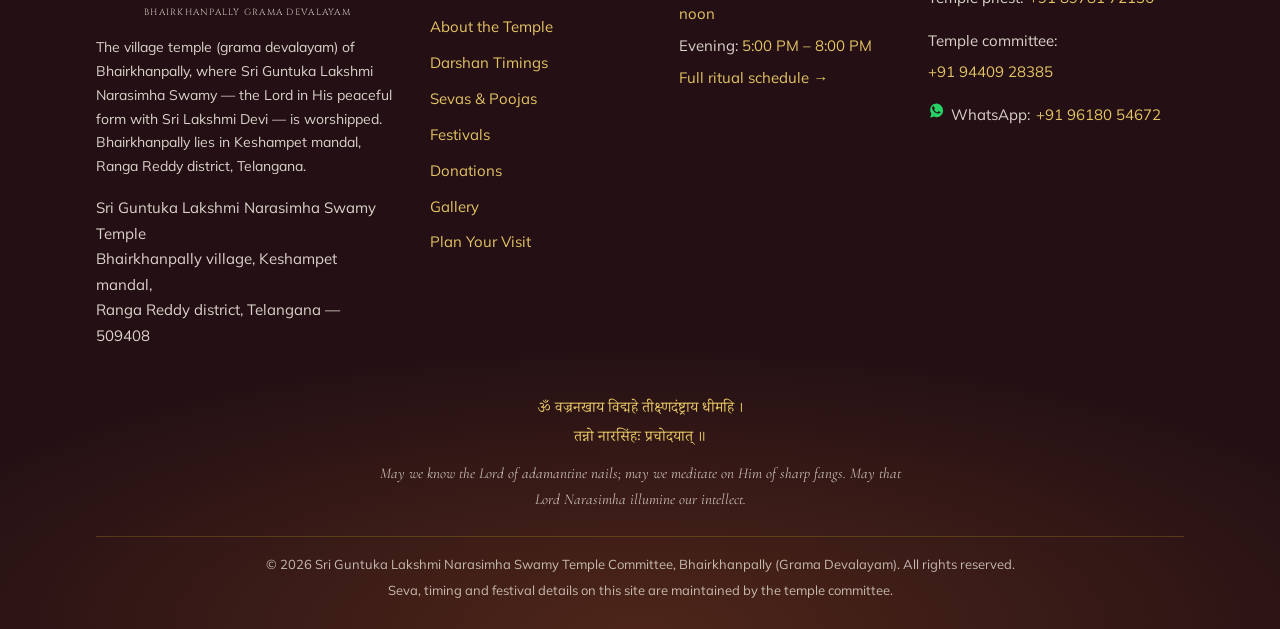
==== commit 869eb71e: "Fix Telugu spelling: కర్ణము (Karnam, the village-officer title), not కర్మము Correct in both the Telu" ====
--- a/about.html
+++ b/about.html
@@ -162,7 +162,7 @@
           guntuka; each morning he found it resting beneath the <em>marri</em> (banyan) tree, and
           each day he carried it back. When it happened again and again, he kept watch from the
           tree and saw the stone roll of its own accord to the banyan in the night. Afraid, he told
-          the village elder, Karmam Ramayya Pantulu. It is from this that the Lord is loved here by
+          the village elder, Karnam Ramayya Pantulu. It is from this that the Lord is loved here by
           the name <strong>Guntuka Lakshmi Narasimha Swamy</strong>.</p>
         <p data-lang="te" lang="te" hidden>సంప్రదాయం ప్రకారం సుమారు 312 సంవత్సరాలుగా స్వామివారు
           ఇక్కడ కొలువై ఉన్నారు. ఆ రోజుల్లో శ్రీ లక్ష్మీ నరసింహ స్వామివారు ఒక చిన్న రాయిగా ఉండేవారు;
@@ -170,7 +170,7 @@
           ప్రతిరోజూ ఆ రాయిని గుంటుకపై పెట్టుకునేవాడు; మరుసటి రోజు చూస్తే ఆ రాయి మర్రి చెట్టు క్రింద
           ఉండేది, ప్రతిసారీ మళ్లీ దాన్ని తెచ్చుకునేవాడు. ఇది పదేపదే జరగడంతో రైతు చెట్టుపై కాపలా కాయగా,
           రాత్రివేళ ఆ రాయి తనంతట తానే దొర్లుకుంటూ మర్రి చెట్టు క్రిందకు వెళ్లడం చూశాడు. భయపడి గ్రామ
-          పెద్ద కర్మము రామయ్య పంతులు గారికి చెప్పాడు. అందుకే స్వామివారిని ఇక్కడ
+          పెద్ద కర్ణము రామయ్య పంతులు గారికి చెప్పాడు. అందుకే స్వామివారిని ఇక్కడ
           <strong>గుంటుక లక్ష్మీ నరసింహ స్వామి</strong> అని ప్రేమగా పిలుస్తారు.</p>
 
         <p data-lang="en">That night the Lord appeared to Ramayya Pantulu in a dream: "I am no stone
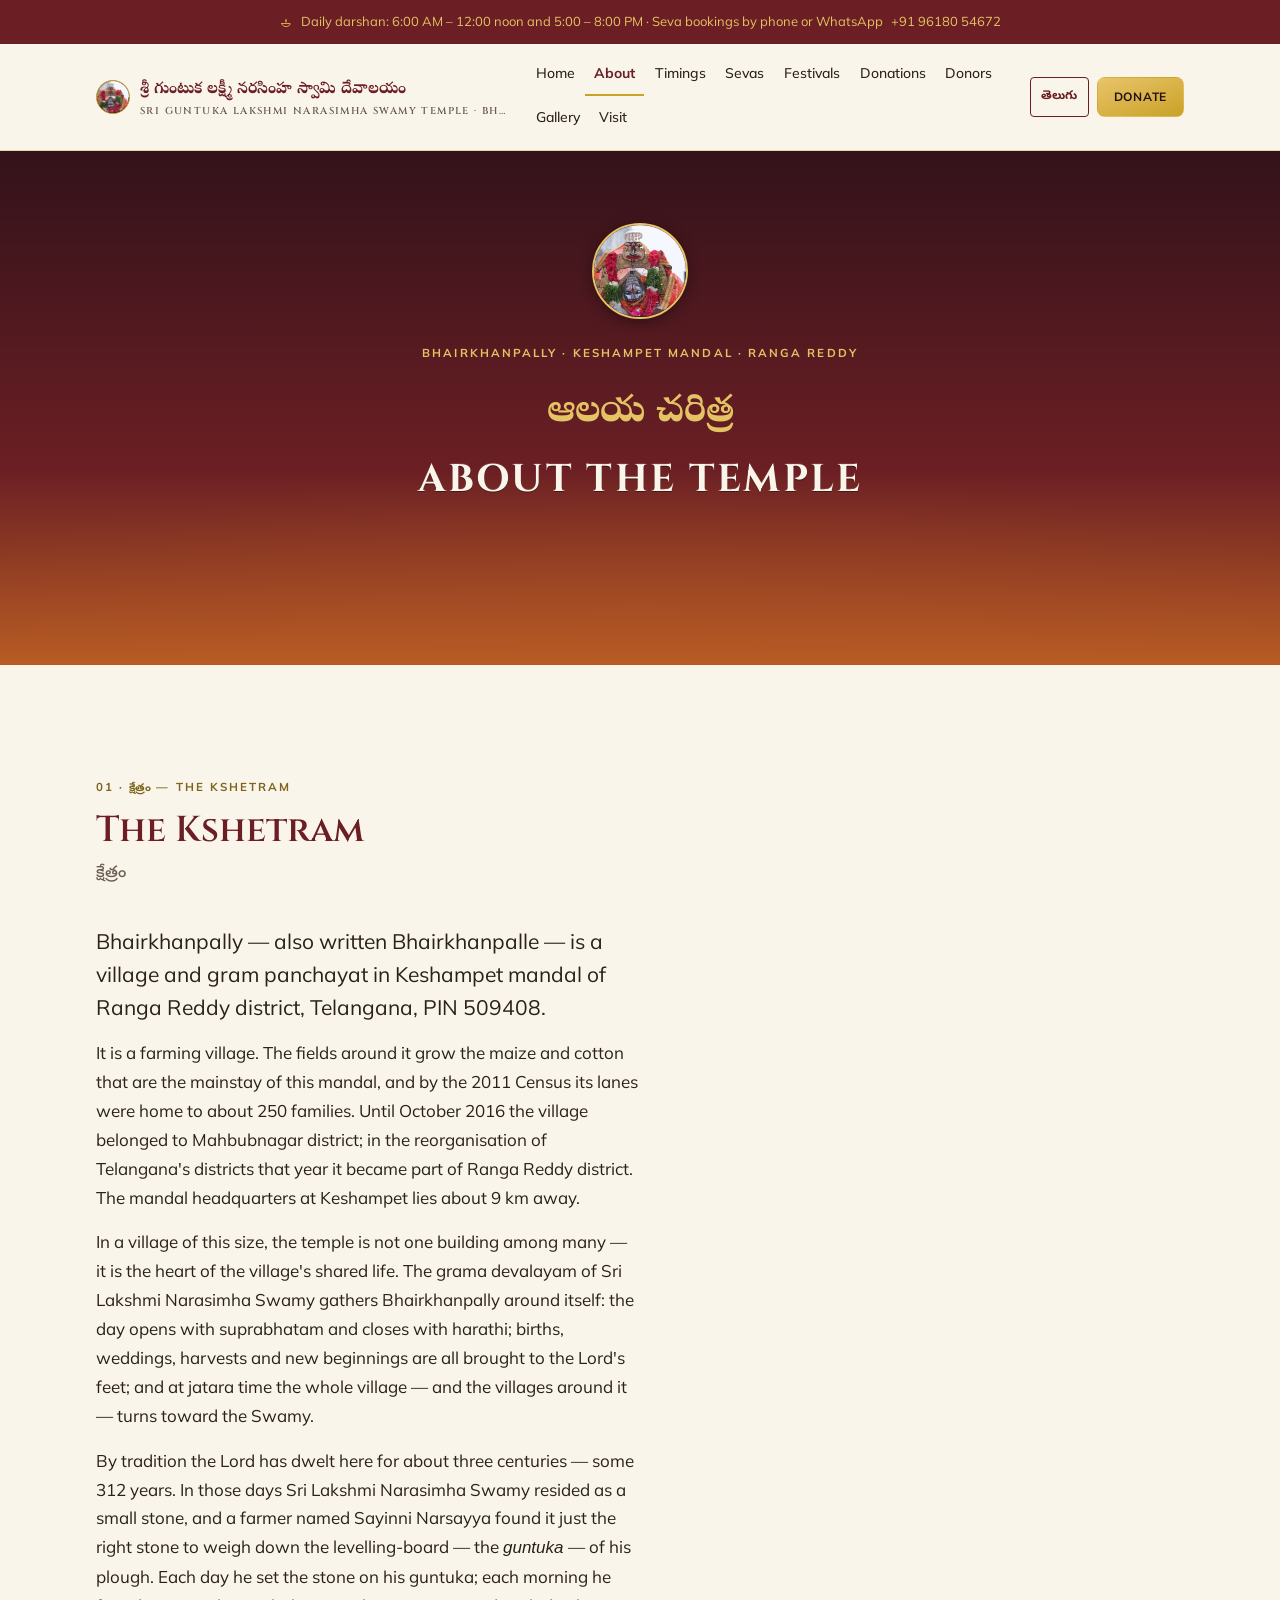
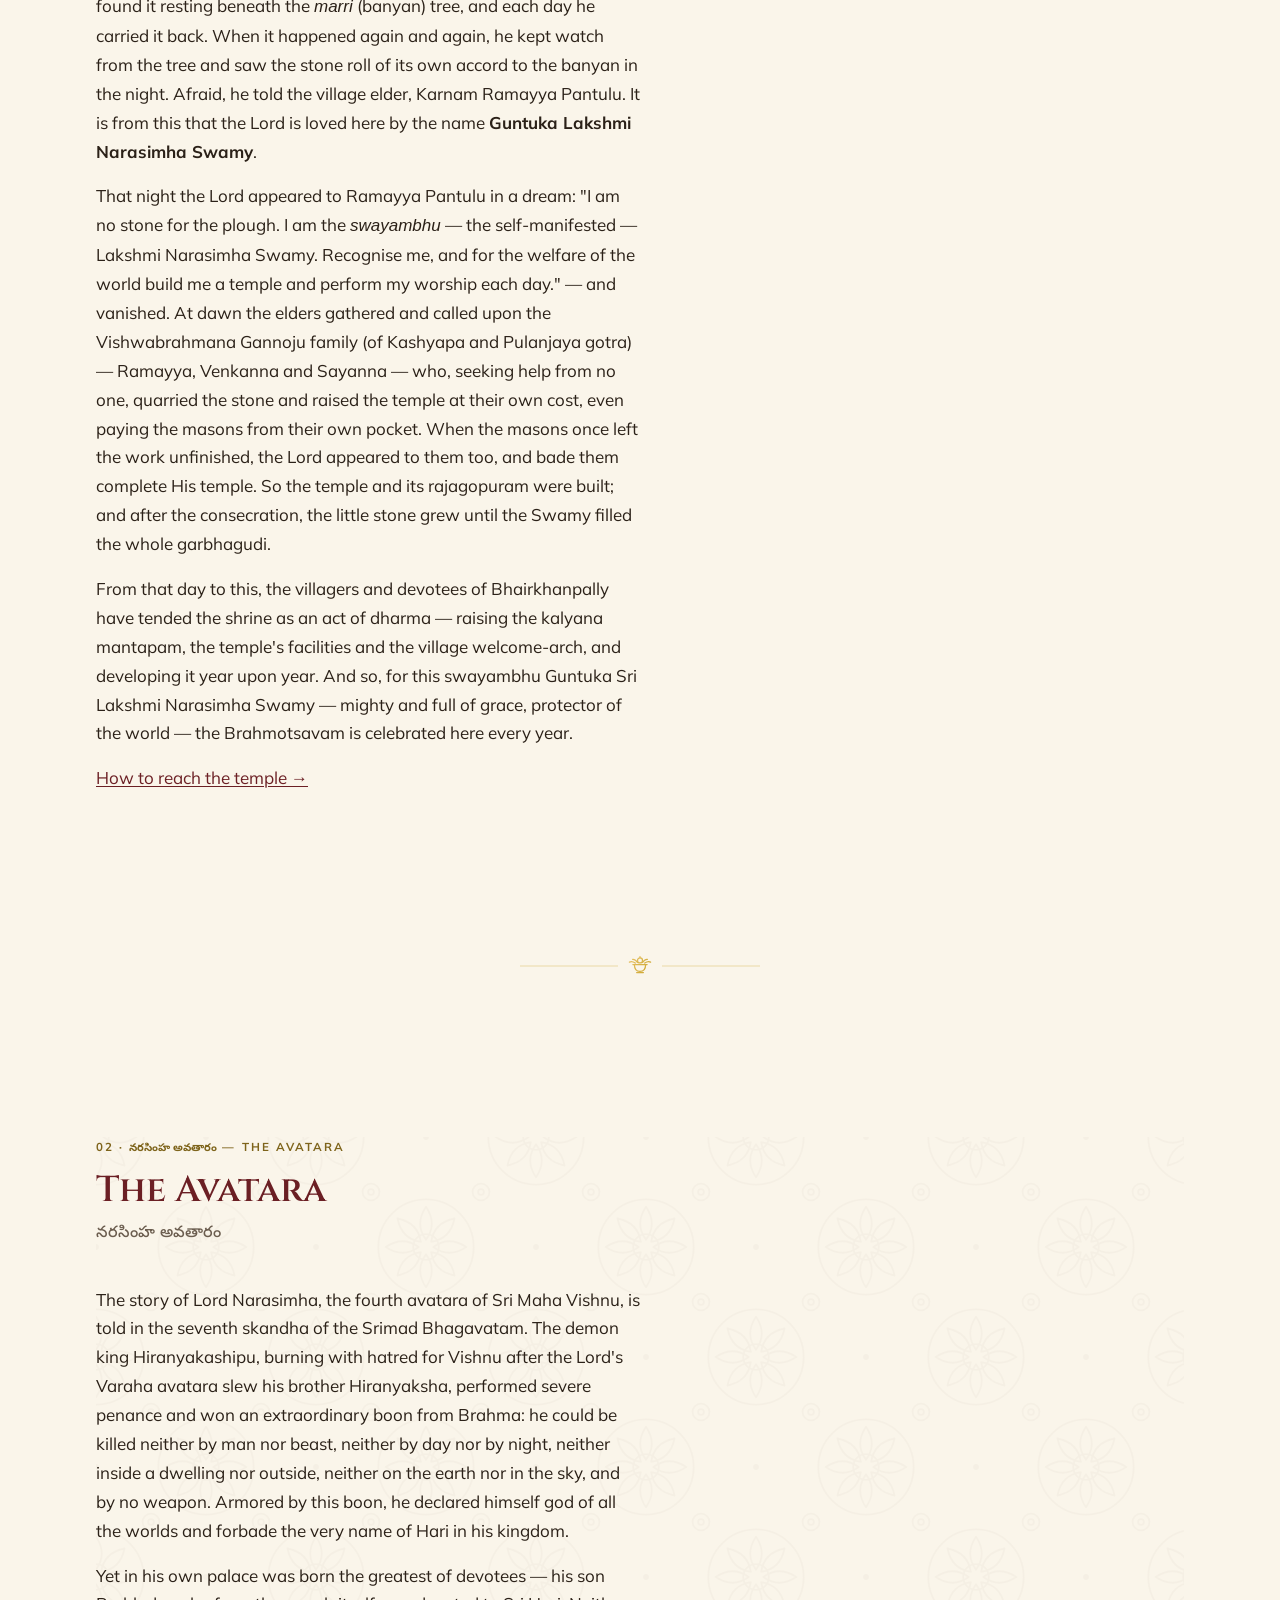
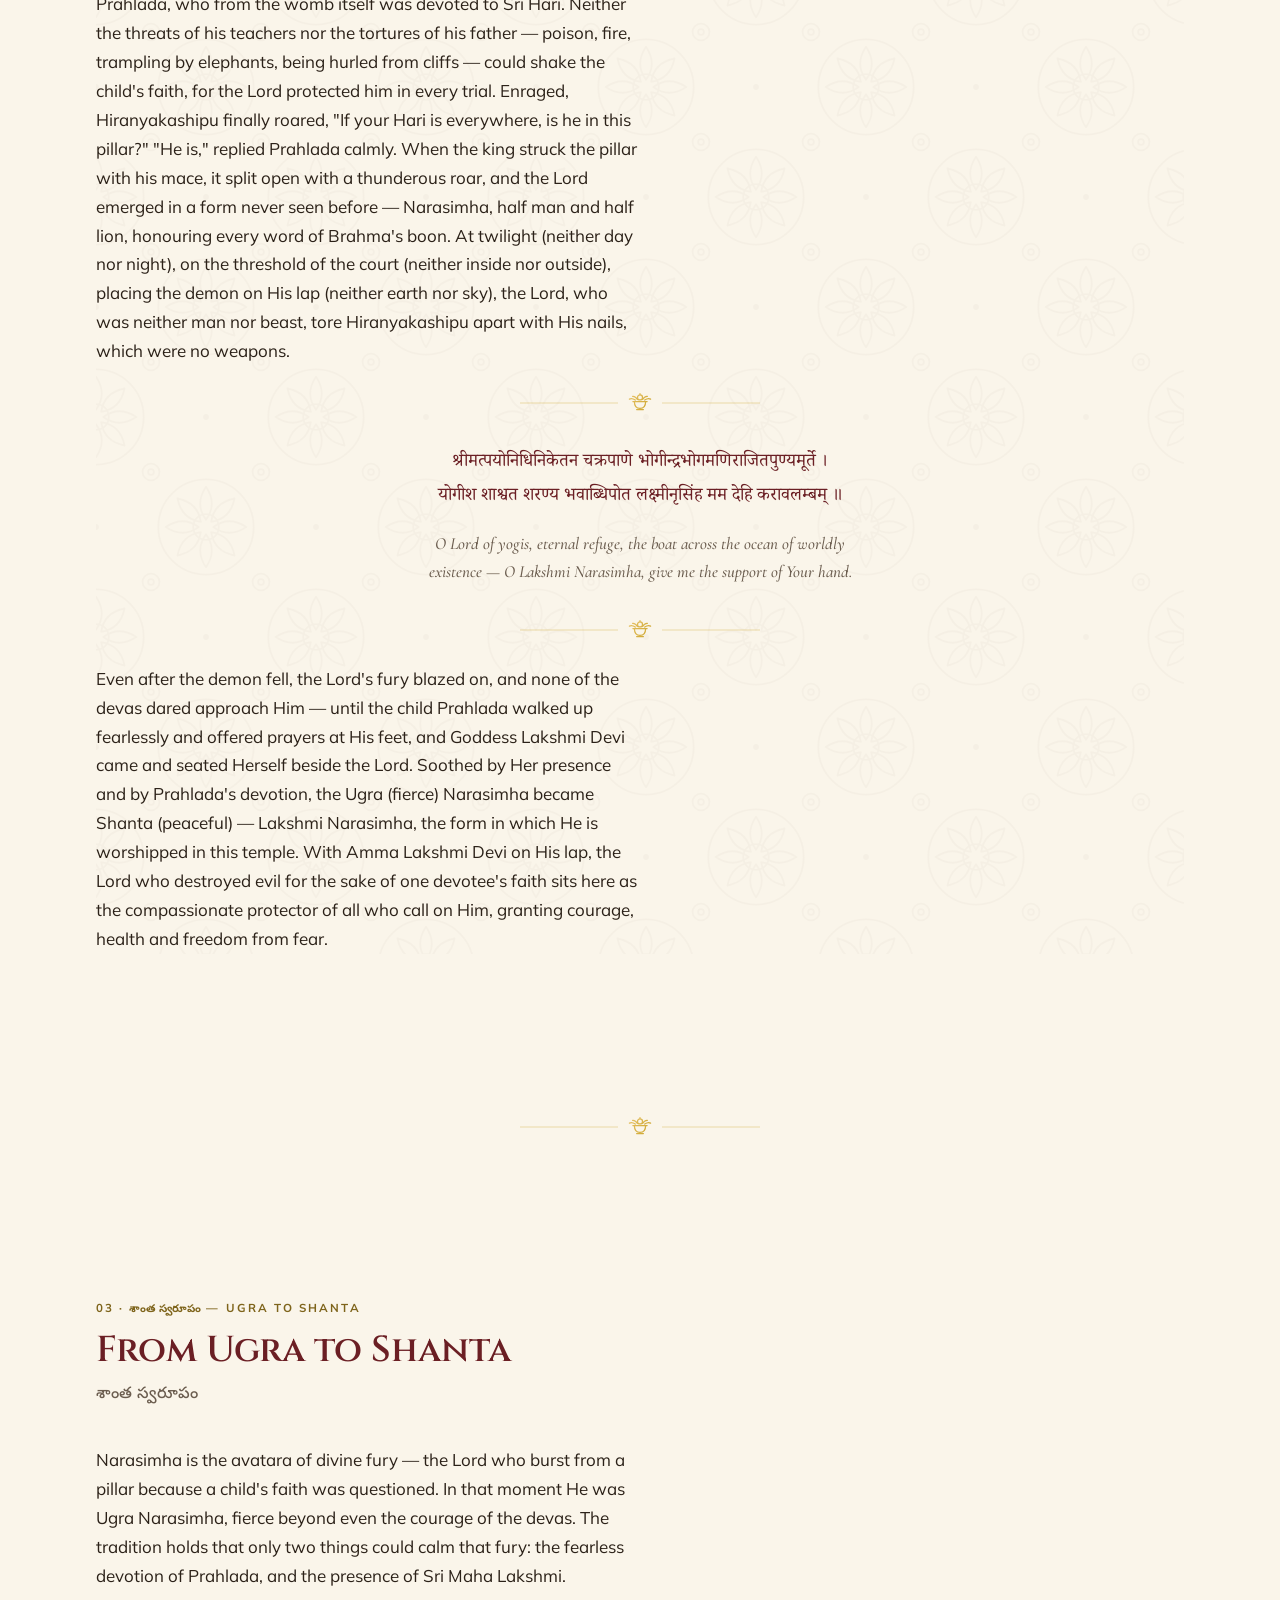
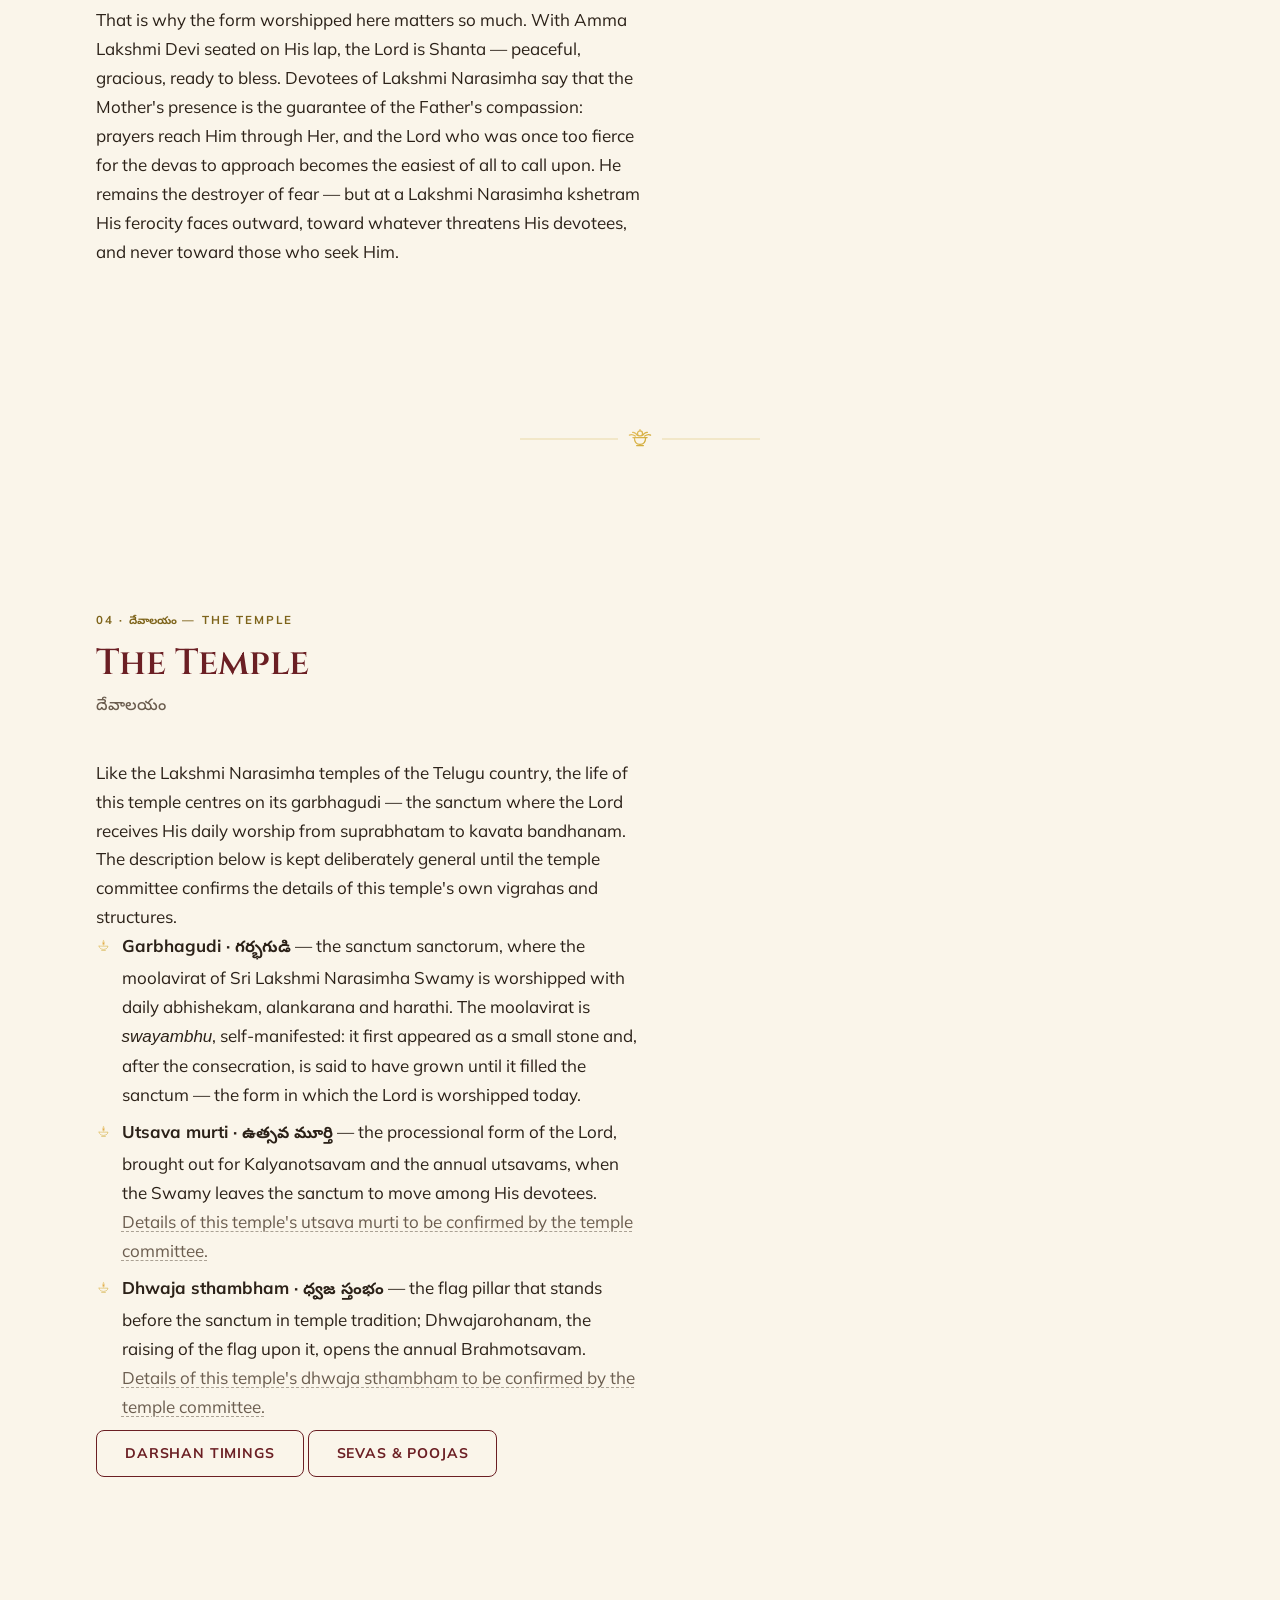
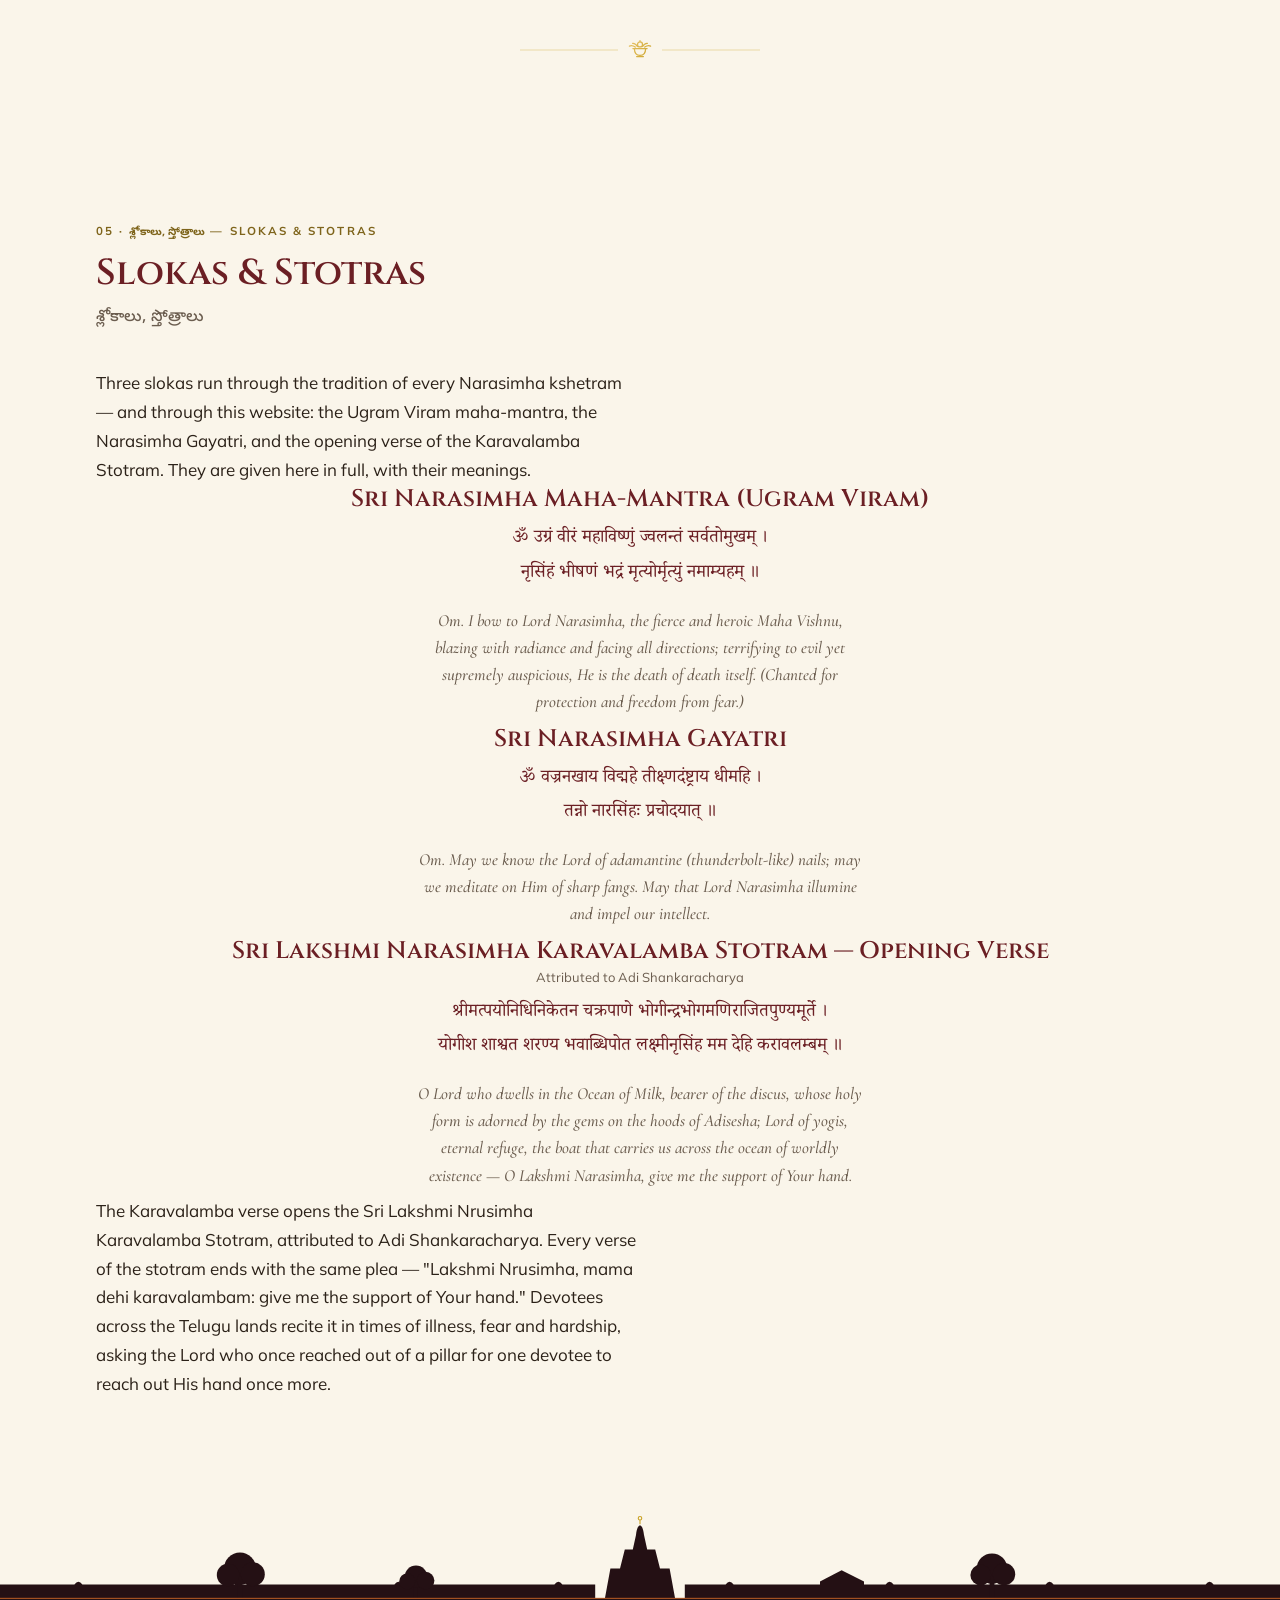
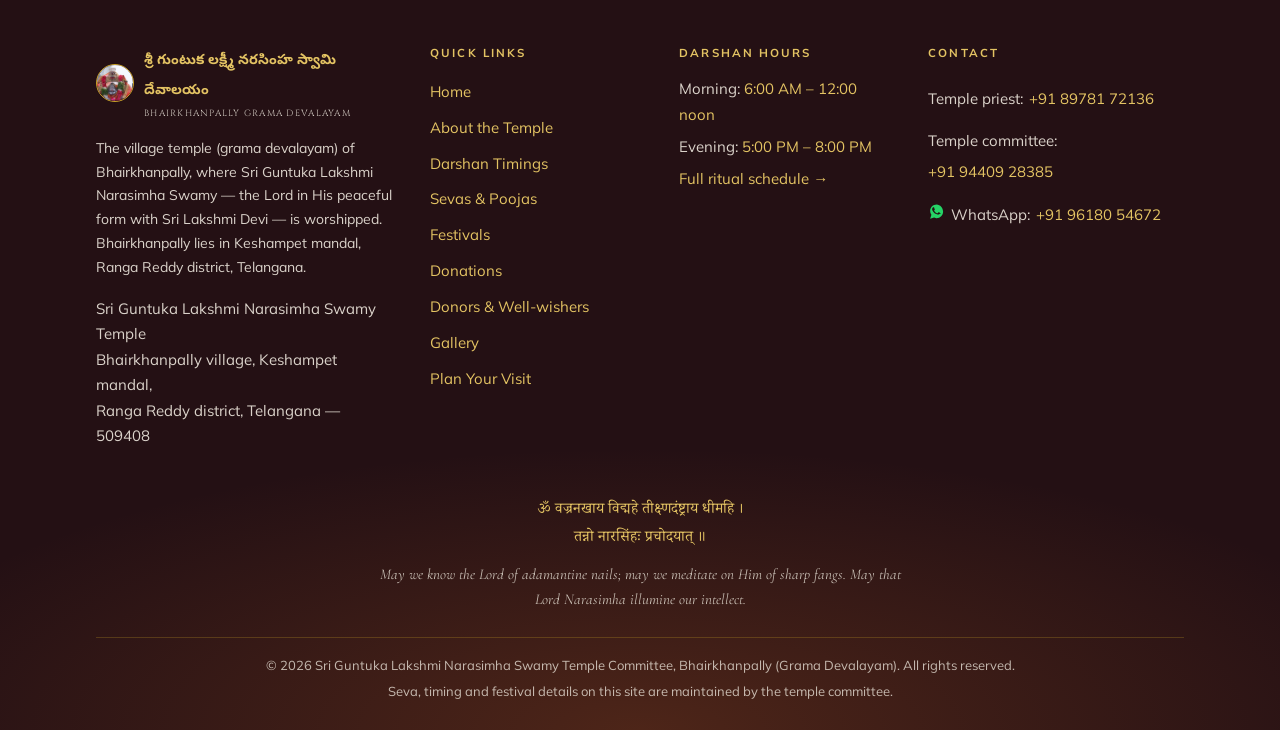
==== commit 1a0b0510: "Use the utsava-murti deity photo as the temple logo; fix 2 captions The core deity image (the utsava" ====
--- a/about.html
+++ b/about.html
@@ -17,7 +17,8 @@
   <meta property="og:title" content="About the Temple · శ్రీ గుంటుక లక్ష్మీ నరసింహ స్వామి దేవాలయం, Bhairkhanpally">
   <meta property="og:description" content="The story of Lord Narasimha's avatara, why the Lord with Sri Lakshmi Devi on His lap is worshipped as the compassionate protector, and the slokas of the temple tradition.">
   <meta property="og:type" content="website">
-  <link rel="icon" type="image/svg+xml" href="assets/favicon.svg">
+  <link rel="icon" type="image/png" sizes="32x32" href="assets/logo/favicon-32.png">
+  <link rel="apple-touch-icon" href="assets/logo/favicon-180.png">
   <link rel="preconnect" href="https://fonts.googleapis.com">
   <link rel="preconnect" href="https://fonts.gstatic.com" crossorigin>
   <link href="https://fonts.googleapis.com/css2?family=Cinzel:wght@400;600;700&family=Mulish:wght@400;500;700&family=Cormorant+Garamond:ital,wght@1,500;1,600&family=Noto+Serif+Telugu:wght@500;700&family=Noto+Sans+Telugu:wght@400;500&family=Noto+Serif+Devanagari:wght@400;500&display=swap" rel="stylesheet">
@@ -61,7 +62,7 @@
   <div class="container site-header__inner">
 
     <a class="brand" href="index.html">
-      <img class="brand__emblem" src="assets/emblem.svg" alt="" width="34" height="34">
+      <img class="brand__emblem" src="assets/logo/deity.jpg" alt="" width="34" height="34">
       <span class="brand__names">
         <span class="brand__te te-display" lang="te">శ్రీ గుంటుక లక్ష్మీ నరసింహ స్వామి దేవాలయం</span>
         <span class="brand__en" lang="en">Sri Guntuka Lakshmi Narasimha Swamy Temple · Bhairkhanpally</span>
@@ -90,6 +91,7 @@
         <li><a href="sevas.html" data-en="Sevas" data-te="సేవలు">Sevas</a></li>
         <li><a href="festivals.html" data-en="Festivals" data-te="ఉత్సవాలు">Festivals</a></li>
         <li><a href="donations.html" data-en="Donations" data-te="విరాళాలు">Donations</a></li>
+        <li><a href="donors.html" data-en="Donors" data-te="దాతలు">Donors</a></li>
         <li><a href="gallery.html" data-en="Gallery" data-te="ఫోటో గ్యాలరీ">Gallery</a></li>
         <li><a href="visit.html" data-en="Visit" data-te="దర్శనం">Visit</a></li>
       </ul>
@@ -106,6 +108,7 @@
   <section class="hero hero--short" aria-label="About the temple">
     <div class="hero__glow" aria-hidden="true"></div>
     <div class="hero__content">
+      <p class="hero__emblem"><img src="assets/logo/deity.jpg" alt="Sri Lakshmi Narasimha Swamy" width="96" height="96"></p>
       <span class="hero__kicker" lang="en">Bhairkhanpally · Keshampet Mandal · Ranga Reddy</span>
       <h1>
         <span class="hero__title-te te-display" lang="te">ఆలయ చరిత్ర</span>
@@ -135,11 +138,11 @@
           that are the mainstay of this mandal, and by the 2011 Census its lanes were home to about
           250 families. Until October 2016 the village belonged to Mahbubnagar district; in the
           reorganisation of Telangana's districts that year it became part of Ranga Reddy district.
-          The mandal headquarters at Keshampet lies about 5 km away.</p>
+          The mandal headquarters at Keshampet lies about 9 km away.</p>
         <p data-lang="te" lang="te" hidden>ఇది వ్యవసాయ గ్రామం. ఈ మండలానికి ప్రధాన పంటలైన మొక్కజొన్న,
           పత్తి పొలాల నడుమ ఉన్న ఈ ఊరు, 2011 జనగణన ప్రకారం సుమారు 250 కుటుంబాల నివాసం. 2016 అక్టోబరు
           వరకు ఈ గ్రామం మహబూబ్‌నగర్ జిల్లాలో ఉండేది; ఆ సంవత్సరం జరిగిన జిల్లాల పునర్విభజనలో
-          రంగారెడ్డి జిల్లాలో చేరింది. మండల కేంద్రమైన కేశంపేట సుమారు 5 కి.మీ. దూరంలో ఉంది.</p>
+          రంగారెడ్డి జిల్లాలో చేరింది. మండల కేంద్రమైన కేశంపేట సుమారు 9 కి.మీ. దూరంలో ఉంది.</p>
 
         <p data-lang="en">In a village of this size, the temple is not one building among many —
           it is the heart of the village's shared life. The grama devalayam of Sri Lakshmi Narasimha
@@ -198,8 +201,8 @@
           facilities and the village welcome-arch, and developing it year upon year. And so, for
           this swayambhu Guntuka Sri Lakshmi Narasimha Swamy — mighty and full of grace, protector
           of the world — the Brahmotsavam is celebrated here every year.</p>
-        <p data-lang="te" lang="te" hidden>ఆనాటి నుంచి నేటి వరకు బైర్ఖాన్‌పల్లి గ్రామస్తులు, భక్తులు
-          ధర్మచరణంగా ఆలయాన్ని అభివృద్ధి చేస్తూ వస్తున్నారు — కల్యాణ మంటపం, ఆలయ వసతులు, గ్రామ స్వాగత
+        <p data-lang="te" lang="te" hidden>ఆనాటి నుంచి నేటి వరకు బైర్ఖాన్‌పల్లి గ్రామస్థులు, భక్తులు
+          ధర్మాచరణంగా ఆలయాన్ని అభివృద్ధి చేస్తూ వస్తున్నారు — కల్యాణ మంటపం, ఆలయ వసతులు, గ్రామ స్వాగత
           తోరణం నిర్మిస్తూ, ఏటా శ్రద్ధగా ఆలయ సేవ చేస్తున్నారు. అందుకే మహా మహిమాన్వితుడు, లోకరక్షకుడు
           అయిన ఈ స్వయంభూ గుంటుక శ్రీ లక్ష్మీ నరసింహ స్వామివారికి ప్రతి సంవత్సరం బ్రహ్మోత్సవాలు ఘనంగా
           జరుపబడుతున్నాయి.</p>
@@ -360,7 +363,7 @@
           and structures.</p>
         <p data-lang="te" lang="te" hidden>తెలుగునాట లక్ష్మీ నరసింహ దేవాలయాల మాదిరిగానే, ఈ ఆలయ
           జీవితం గర్భగుడి చుట్టూనే నడుస్తుంది — సుప్రభాతం నుంచి కవాట బంధనం వరకు స్వామివారు నిత్య
-          పూజలందుకునే గర్భాలయం అది. ఈ ఆలయపు విగ్రహాలు, కట్టడాల వివరాలను ఆలయ కమిటీ ధృవీకరించే వరకు,
+          పూజలందుకునే గర్భాలయం అది. ఈ ఆలయపు విగ్రహాలు, కట్టడాల వివరాలను ఆలయ కమిటీ ధ్రువీకరించే వరకు,
           కింది వర్ణన ఉద్దేశపూర్వకంగా సాధారణంగా ఉంచబడింది.</p>
       </div>
 
@@ -387,7 +390,7 @@
           temple committee.</span></li>
         <li data-lang="te" lang="te" hidden><strong>ఉత్సవ మూర్తి</strong> — కల్యాణోత్సవం, వార్షిక
           ఉత్సవాల వేళ గర్భగుడి నుంచి బయటకు వేంచేసి భక్తుల మధ్యకు వచ్చే స్వామివారి ఉత్సవ రూపం.
-          <span class="placeholder">ఈ ఆలయ ఉత్సవ మూర్తి వివరాలను ఆలయ కమిటీ ధృవీకరించాలి.</span></li>
+          <span class="placeholder">ఈ ఆలయ ఉత్సవ మూర్తి వివరాలను ఆలయ కమిటీ ధ్రువీకరించాలి.</span></li>
 
         <li data-lang="en"><strong>Dhwaja sthambham · <span lang="te">ధ్వజ స్తంభం</span></strong> — the
           flag pillar that stands before the sanctum in temple tradition; Dhwajarohanam, the raising
@@ -396,7 +399,7 @@
           temple committee.</span></li>
         <li data-lang="te" lang="te" hidden><strong>ధ్వజ స్తంభం</strong> — ఆలయ సంప్రదాయంలో గర్భగుడి
           ఎదుట నిలిచే ధ్వజ స్తంభం; దీనిపై జరిగే ధ్వజారోహణంతో వార్షిక బ్రహ్మోత్సవం ప్రారంభమవుతుంది.
-          <span class="placeholder">ఈ ఆలయ ధ్వజ స్తంభం వివరాలను ఆలయ కమిటీ ధృవీకరించాలి.</span></li>
+          <span class="placeholder">ఈ ఆలయ ధ్వజ స్తంభం వివరాలను ఆలయ కమిటీ ధ్రువీకరించాలి.</span></li>
       </ul>
 
       <div class="measure flow">
@@ -526,7 +529,7 @@
       <!-- Column 1 · seal + about + address -->
       <div class="footer-col">
         <p class="footer-seal">
-          <img src="assets/emblem.svg" alt="" width="38" height="38">
+          <img src="assets/logo/deity.jpg" alt="" width="38" height="38">
           <span>
             <span class="footer-seal__te" lang="te">శ్రీ గుంటుక లక్ష్మీ నరసింహ స్వామి దేవాలయం</span>
             <span class="footer-seal__en" lang="en">Bhairkhanpally Grama Devalayam</span>
@@ -556,6 +559,7 @@
           <li><a href="sevas.html" data-en="Sevas &amp; Poojas" data-te="సేవలు">Sevas &amp; Poojas</a></li>
           <li><a href="festivals.html" data-en="Festivals" data-te="ఉత్సవాలు">Festivals</a></li>
           <li><a href="donations.html" data-en="Donations" data-te="విరాళాలు">Donations</a></li>
+          <li><a href="donors.html" data-en="Donors &amp; Well-wishers" data-te="దాతలు">Donors &amp; Well-wishers</a></li>
           <li><a href="gallery.html" data-en="Gallery" data-te="ఫోటో గ్యాలరీ">Gallery</a></li>
           <li><a href="visit.html" data-en="Plan Your Visit" data-te="దర్శనం">Plan Your Visit</a></li>
         </ul>
--- a/css/styles.css
+++ b/css/styles.css
@@ -562,6 +562,21 @@
   pointer-events: none;
 }
 .hero__art img, .hero__art svg { width: 100%; height: auto; }
+/* Photo hero: a full-cover temple photograph with a twilight scrim so the
+   gold/ivory hero text stays legible and the image fades into the page. */
+.hero__art--photo { inset: 0; }
+.hero__art--photo img { height: 100%; object-fit: cover; object-position: center 34%; }
+.hero__art--photo::after {
+  content: "";
+  position: absolute;
+  inset: 0;
+  background: linear-gradient(180deg,
+    rgba(51, 18, 26, .80) 0%,
+    rgba(51, 18, 26, .42) 26%,
+    rgba(51, 18, 26, .34) 50%,
+    rgba(51, 18, 26, .60) 78%,
+    var(--maroon-deep) 100%);
+}
 
 .hero__content {
   position: relative;
@@ -620,6 +635,28 @@
   margin-top: var(--space-5);
 }
 .hero__emblem { margin: 0 auto var(--space-4); width: clamp(64px, 18vw, 96px); }
+
+/* The utsava-murti deity photograph is the temple's brand mark / logo —
+   rendered as a gold-ringed circular medallion at every size. */
+.brand__emblem,
+.footer-seal img,
+.hero__emblem img {
+  border-radius: 50%;
+  object-fit: cover;
+  object-position: center 42%;
+}
+.brand__emblem,
+.footer-seal img {
+  border: 1.5px solid var(--gold);
+  background-color: var(--maroon-deep);
+}
+.hero__emblem { aspect-ratio: 1; }
+.hero__emblem img {
+  width: 100%;
+  height: 100%;
+  border: 2px solid var(--gold-bright);
+  box-shadow: 0 3px 14px rgba(0, 0, 0, .38);
+}
 .hero__emblem img, .hero__emblem svg { width: 100%; height: auto; margin-inline: auto; }
 
 /* One caption line directly beneath the hero — Cormorant italic */
@@ -1050,6 +1087,32 @@
   padding: .4rem .15rem 0;
 }
 
+/* Video gallery (gallery.html) — click-to-play HTML5 <video> with a poster
+   frame. Mixed portrait/landscape clips fit into a calm responsive grid. */
+.video-grid {
+  display: grid;
+  gap: var(--space-4);
+  grid-template-columns: 1fr;
+  margin-top: var(--space-4);
+  align-items: start;
+}
+@media (min-width: 720px) { .video-grid { grid-template-columns: repeat(2, 1fr); } }
+.video-figure { margin: 0; }
+.video-figure .video-player {
+  display: block;
+  width: 100%;
+  height: auto;                 /* keep each clip's own aspect (portrait/landscape) */
+  background: #0d0608;
+  border: var(--hairline);
+  border-radius: var(--radius-card);
+  box-shadow: var(--shadow-relief);
+}
+.video-figure figcaption {
+  font-size: .8125rem;
+  color: var(--ink-soft);
+  padding: .5rem .15rem 0;
+}
+
 .lightbox {
   position: fixed;
   inset: 0;
@@ -1322,3 +1385,13 @@
 
   a { color: #000; }
 }
+
+/* ==========================================================================
+   Anti-FOUC — hold the first paint until js/main.js applies the chosen
+   language (Telugu by default). The inline head script on each page adds
+   .lang-pending before the body renders; boot() removes it, and a 1.5s
+   timeout in that inline script guarantees the page is never stuck hidden
+   if the script fails to load. Users without JavaScript never get the class,
+   so they see the source content normally.
+   ========================================================================== */
+html.lang-pending body { visibility: hidden; }
